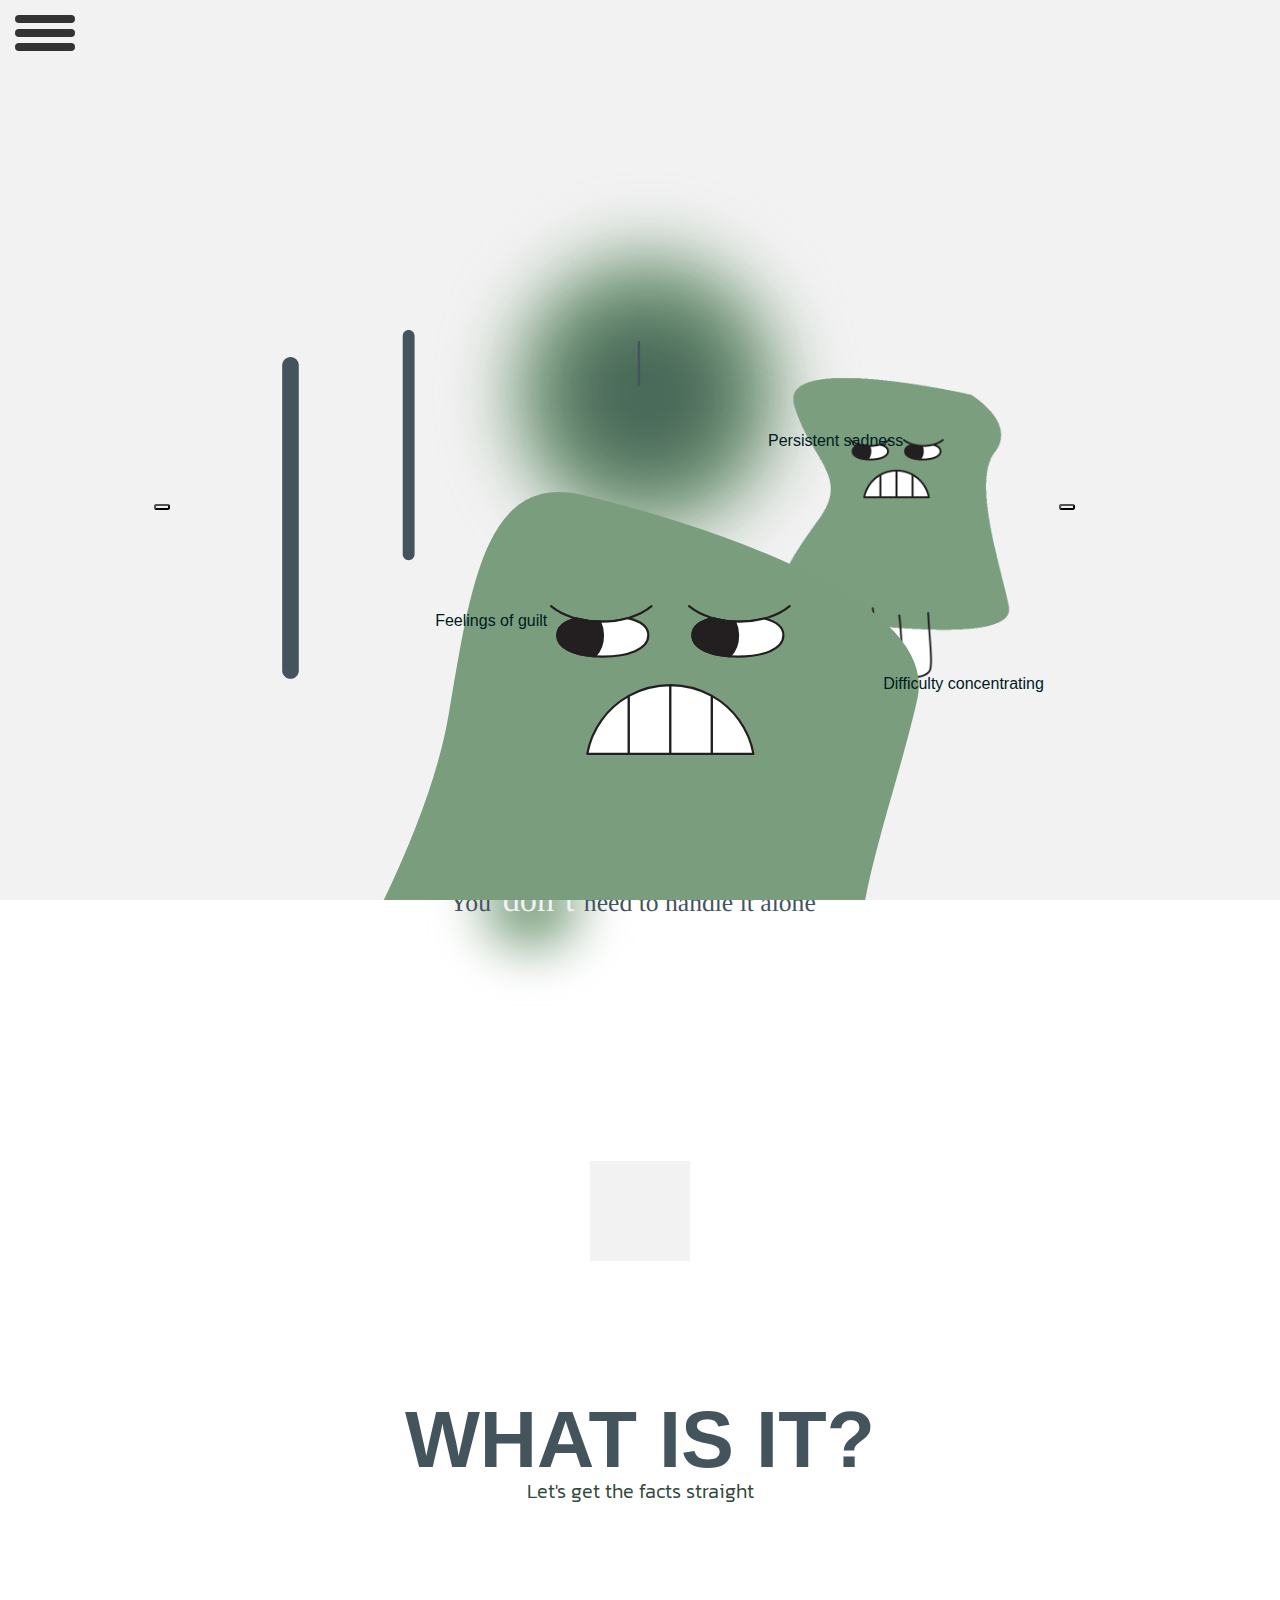
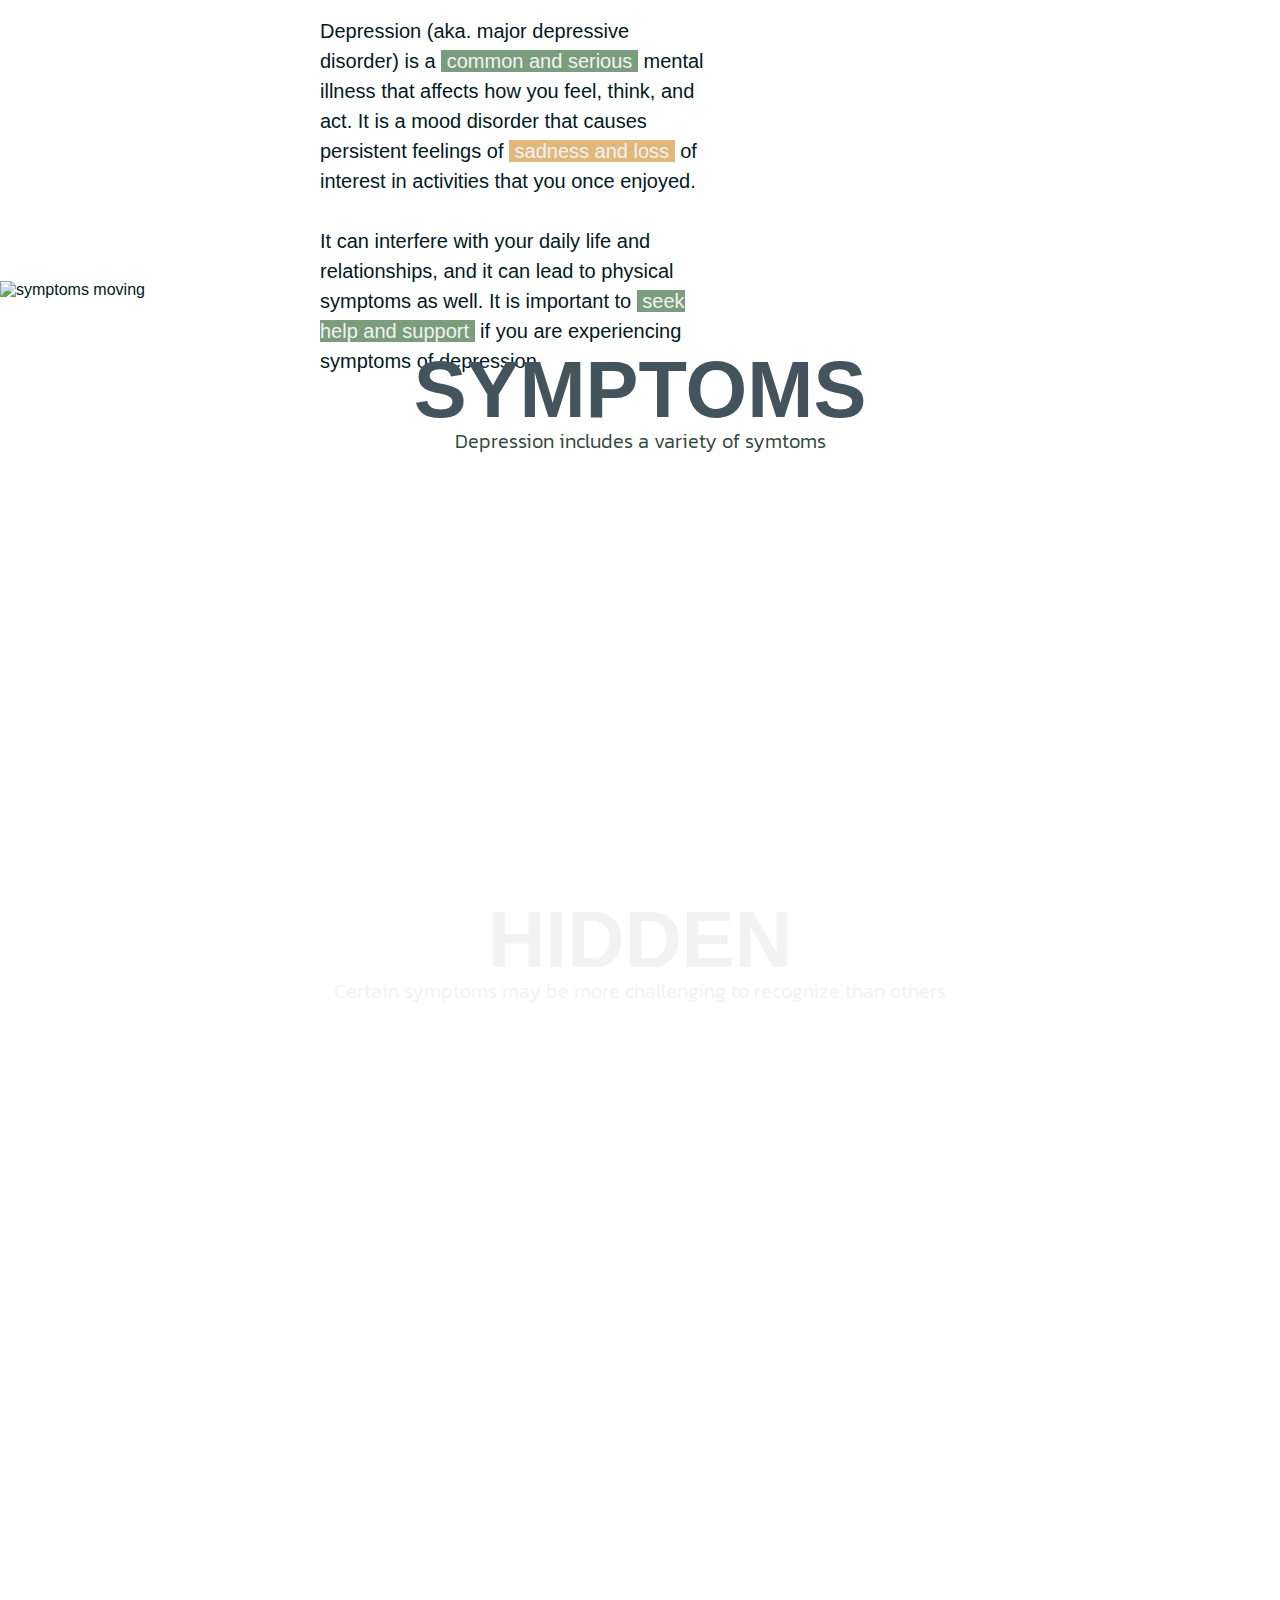
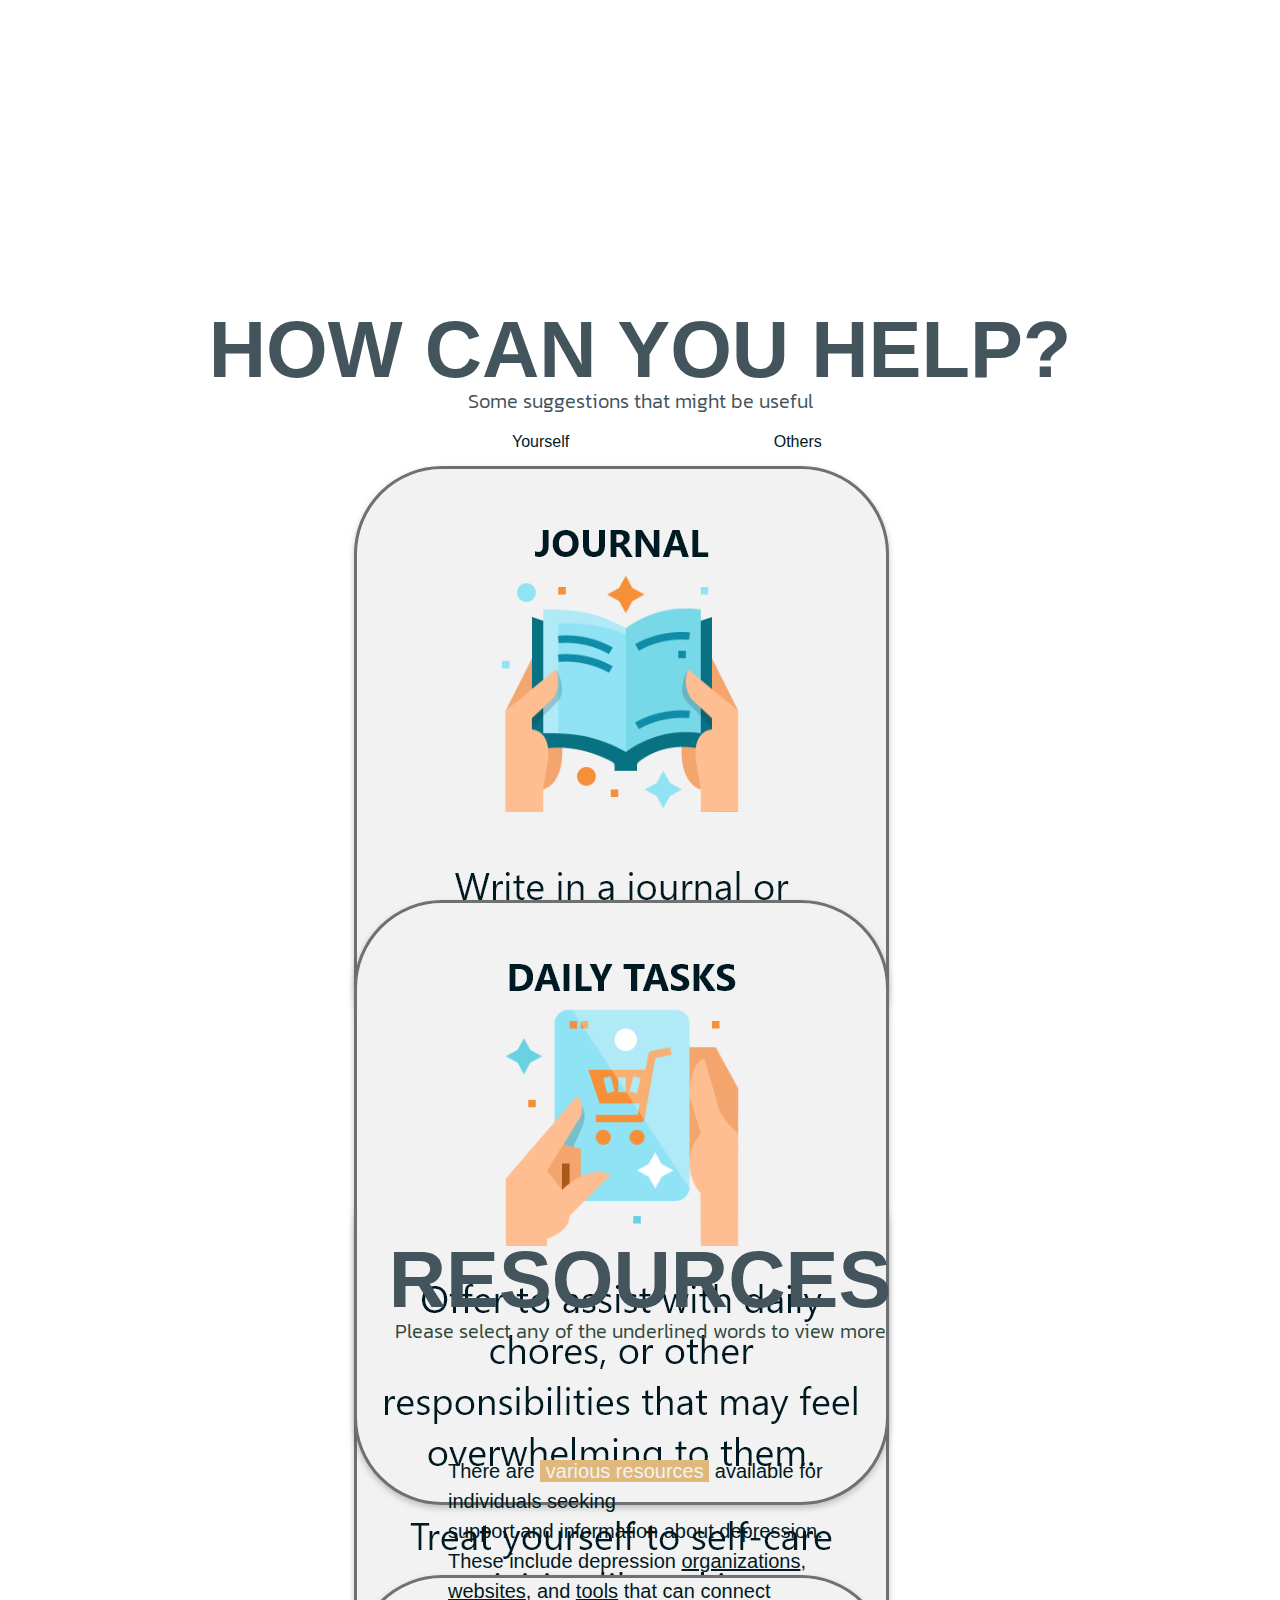
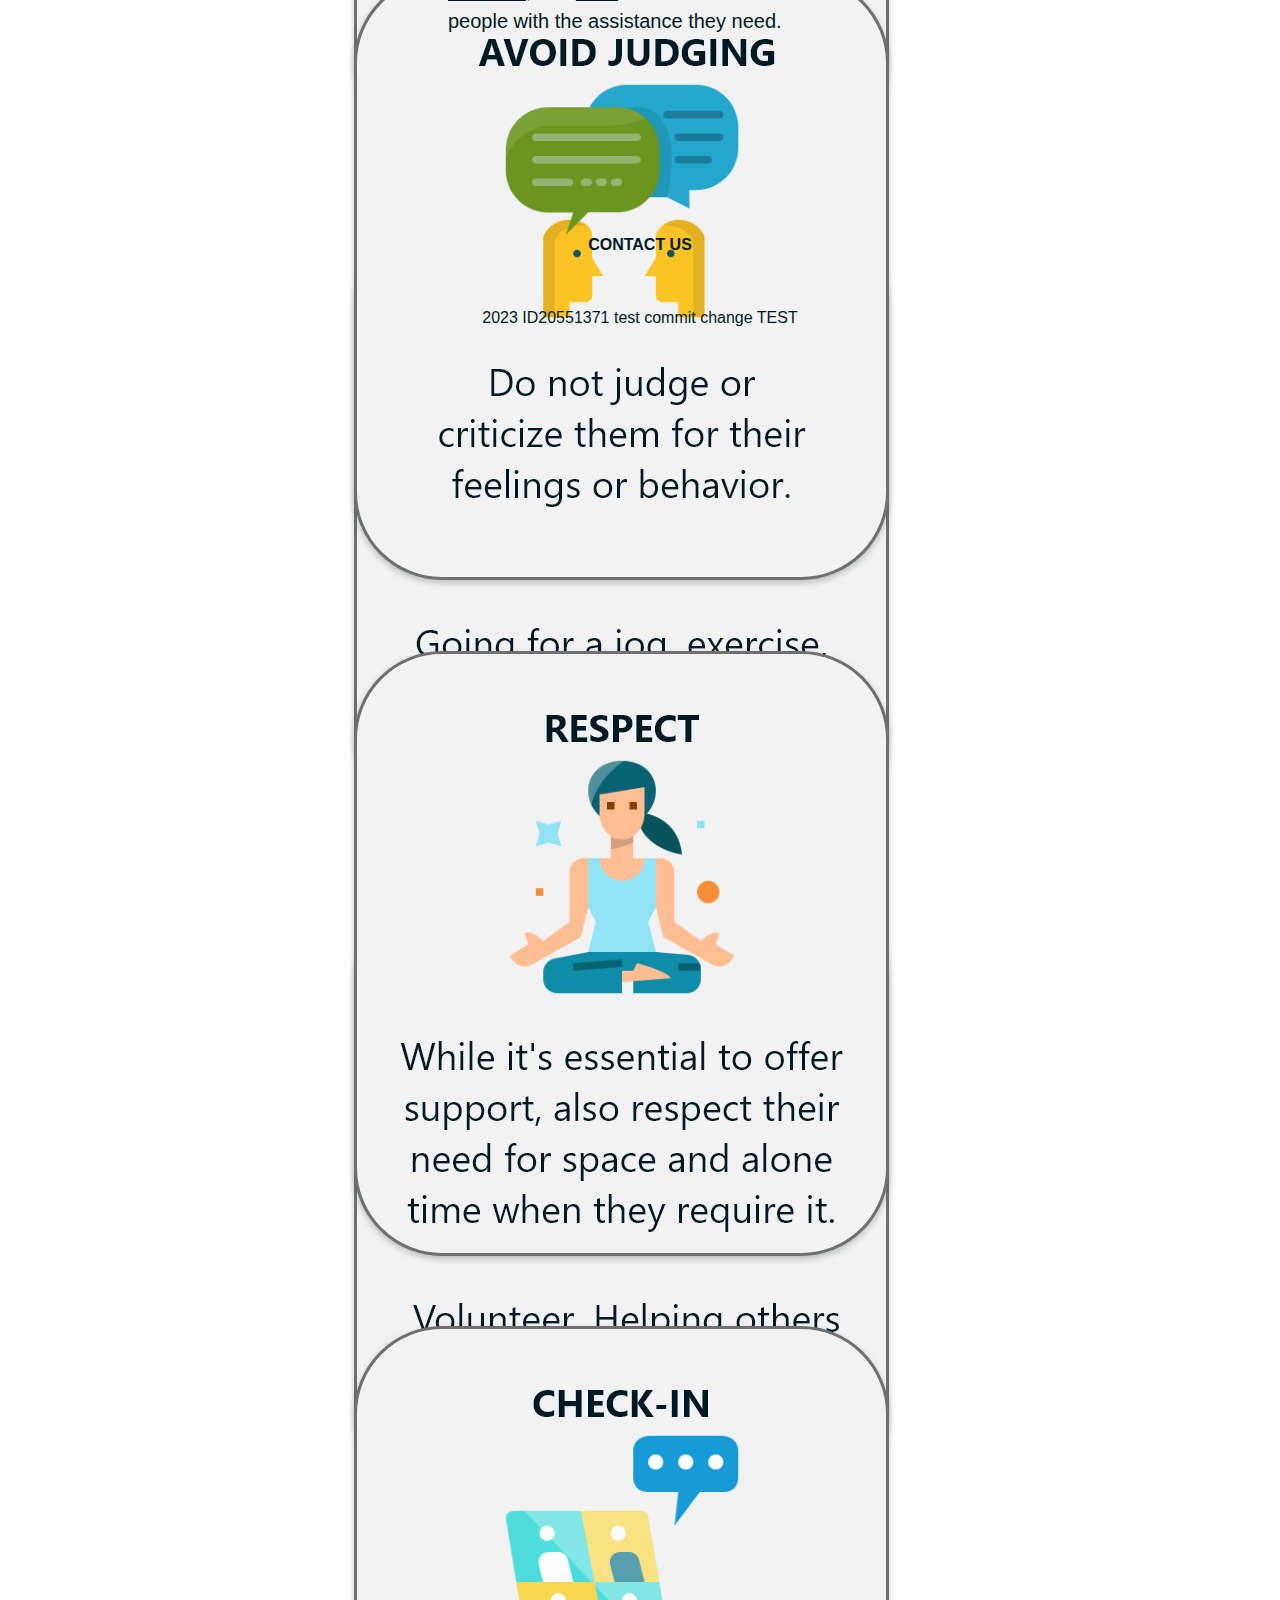
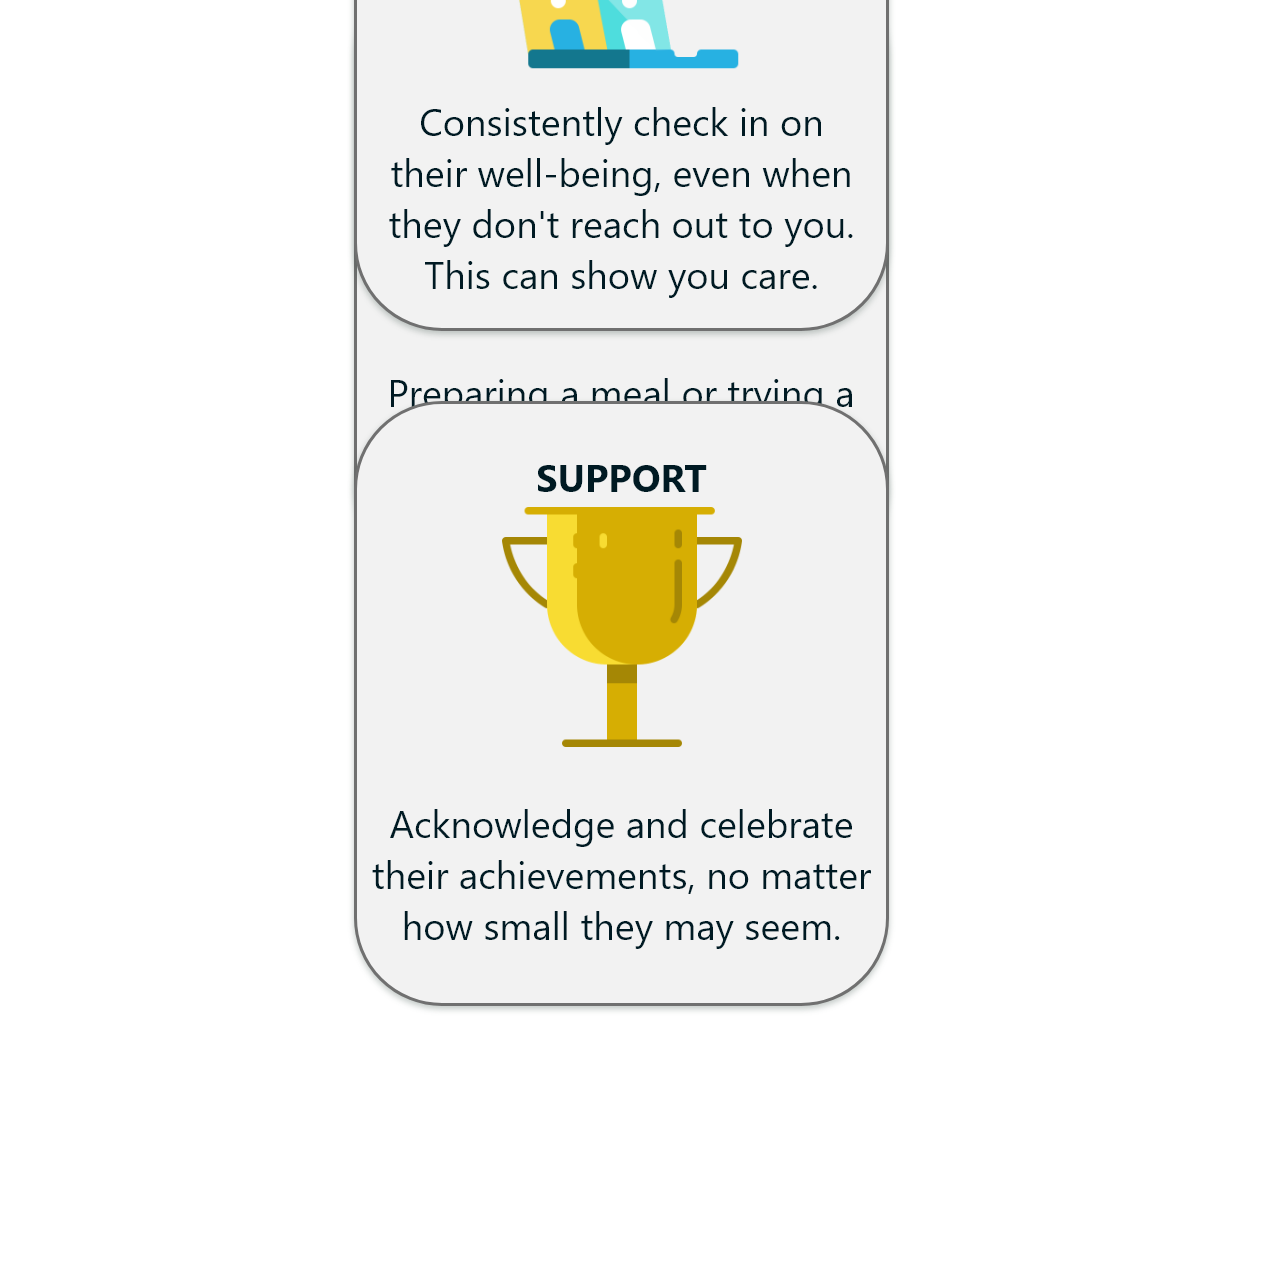
==== index.html @ 93682cca "Test commit" ====
<!DOCTYPE html>
<html lang="en">

<head>
  <meta charset="UTF-8">
  <meta http-equiv="X-UA-Compatible" content="IE=edge">
  <meta name="viewport" content="width=device-width, initial-scale=1.0">

  <!-- custom scripts / fonts ALWAYS first -->
  <link rel="stylesheet" href="https://use.typekit.net/xar0dim.css"> <!-- imported font: https://fonts.adobe.com/fonts/niveau-grotesk-->
  
  <link rel="preconnect" href="https://fonts.googleapis.com"> <!--imported font: https://fonts.google.com/specimen/Kanit?preview.text=move%20the%20%26%20arrow%20keys%20to%20move-->
  <link rel="preconnect" href="https://fonts.gstatic.com" crossorigin>
  <link href="https://fonts.googleapis.com/css2?family=Kanit:ital,wght@0,100;0,300;0,400;1,100;1,300;1,500&display=swap" rel="stylesheet">

  <link rel="stylesheet" href="https://use.typekit.net/xar0dim.css"> <!--imported font: https://fonts.adobe.com/fonts/mr-eaves-sans-->

  <!-- script ALWAYS at the end, BUT this script is an exception -->
  <script src="https://kit.fontawesome.com/3bbd0795ac.js" crossorigin="anonymous"></script>  <!-- code to import custom emojis font -->
  <link rel="stylesheet" href="https://cdnjs.cloudflare.com/ajax/libs/fullPage.js/4.0.20/fullpage.min.css" integrity="sha512-otONSJGv1l0LjJXcgyqi2MeKXtnthkiXAleeQjFJOKYcVD5u+mOuPb7xCnlsb74Ld+N0ONbP7KYRmW2/OWrvaA==" crossorigin="anonymous" referrerpolicy="no-referrer" /> <!-- code to import interactive scrolling plugin -->

  <link rel="stylesheet" href="glider.min.css" type="text/css"> <!-- code to import carousel plugin -->

  <!-- code to import BASE shoelace elements -->
  <link rel="stylesheet" href="https://cdn.jsdelivr.net/npm/@shoelace-style/shoelace@2.11.2/cdn/themes/light.css" />
  <script type="module" src="https://cdn.jsdelivr.net/npm/@shoelace-style/shoelace@2.11.2/cdn/shoelace-autoloader.js"></script>  

  <!-- own script ALWAYS last -->
  <link rel="stylesheet" href="styles.css">

  <title>Depression</title>
</head>

<body>
  <!-- Nav ; outside fullpage <div> so it doesn't get affected by scrolling -->
  <label class="hamburger">
    <input type="checkbox"> <!-- can be checked/unchecked to open/close -->
  </label>
  <aside class="sidebar"> <!-- '<aside>' element used to hold <a> links -->
    <div id="menu">
      <div>
        <a href="#">Home</a> <!-- <a> links to each section of the page -->
      </div>
      <div>
        <a href="#remember">Remember</a>
      </div>
      <div>
        <a href="#summary">Summary</a>
      </div>
      <div>
        <a href="#symptoms">Symptoms</a> 
      </div>
      <div>
        <a href="#hidden">Hidden</a> 
      </div>
      <div>
        <a href="#tips">Tips</a> 
      </div>
      <div>
        <a href="#resources">Resources</a> 
      </div>
    </div>
  </aside>

  <div id="fullpage">

    <!-- Home -->
    <div class="section section-home">
      <div class="bg"></div>
      <img src="images/blur-home.png" alt="Blur on the home section" id="blur-home-bg"> <!-- gets bigger from the middle, so need its own id -->

      <div class="content">
        <h1>DEPRESSION</h1>
        <p>move the <i class="fa-regular fa-square-caret-up" style="color: #31493c;"></i> & <i class="fa-regular fa-square-caret-down" style="color: #31493c;"></i> arrow keys to move</p> <!-- copy and paste desired custom emoji -->
      </div>
    </div>

    <!-- Remember -->
    <div class="section section-remember">
      <div class="bg"></div>
      <img src="images/rememberAni.svg" alt="Animated text" class="rememberAni"> <!-- svg animation -->

      <div class="content">
        <button class="jumpto-s3"><i class="fa-solid fa-chevron-down" style="color: #A4BBA5"></i></button>
      </div>
    </div>

    <!-- Summary -->
    <div class="section section-summary">
      <div class="bg"></div>
      
      <div class="title">
        <h1>WHAT IS IT?</h1>
        <h2>Let's get the facts straight</h2>
      </div>

      <div class="content">
        <p>Depression (aka. major depressive disorder) is a <span class="green">&nbsp;common and serious&nbsp;</span> mental illness that affects how you feel, think, and act. It is a mood disorder that causes persistent feelings of <span class="yellow">&nbsp;sadness and loss&nbsp;</span> of interest in activities that you once enjoyed. 
        <br><br> It can interfere with your daily life and relationships, and it can lead to physical symptoms as well. It is important to <span class="green">&nbsp;seek help and support&nbsp;</span> if you are experiencing symptoms of depression. </p>
        <!-- '&nbsp;' is an invisible character, used to add more space for 'highlighting' effect -->
        <img src="images/blur-summary.png" alt="Blur on the summary section" id="blur-summary-bg">
        <img src="images/chara-summary-section.png" alt="Summary character" id="chara-summary">
        <img src="images/line.svg" alt="Line" id="line1">
      </div>
    </div>

    <!-- Symptoms -->
    <div class="section section-symptoms">
      <div class="bg"></div>

      <div class="title">
        <h1>SYMPTOMS</h1>
        <h2>Depression includes a variety of symtoms</h2>
      </div>

      <div class="content">
        <img src="images/symptomsAni.svg" alt="symptoms moving" id="symptomsAni">
        <img src="images/flowers.png" alt="flowers" id="flowers-symptoms">
      </div>
    </div>

    <!-- Hidden -->
    <div class="section section-symptoms2">
      <div class="bg"></div>
      
      <div class="title">
        <h1>HIDDEN</h1>
        <h2>Certain symptoms may be more challenging to recognize than others</h2>
      </div>

      <div class="content">
        <img src="images/chara-symptoms2-section.svg" alt="Symptoms 2 character" id="chara-symptoms2">

        <div class="btns">
          <div class="btn1">
            <sl-tooltip trigger="hover" class="btn-info" placement="right"> <!-- TOOLTIP shoelace component -->
              <div slot="content">Persistent sadness</div>
              <sl-button circle class="btn-icon"><i class="fa-solid fa-circle" style="color: #f5f5f5;"></i></sl-button> <!-- BUTTON shoelace component -->
            </sl-tooltip>  
          </div>

          <div class="btn2">
            <sl-tooltip trigger="hover" class="btn-info" placement="left"> 
              <div slot="content">Feelings of guilt</div>
              <sl-button circle class="btn-icon"><i class="fa-solid fa-circle" style="color: #f5f5f5;"></i></sl-button>
            </sl-tooltip>  
          </div>

          <div class="btn3">
            <sl-tooltip trigger="hover" class="btn-info" placement="right">
              <div slot="content">Difficulty concentrating</div>
              <sl-button circle class="btn-icon"><i class="fa-solid fa-circle" style="color: #f5f5f5;"></i></sl-button>
            </sl-tooltip>  
          </div>
        </div>

      </div>
    </div>
  
    <!-- Tips -->
    <div class="section section-tips">
      <div class="bg"></div>
      <img class="fadeInBlur" src="images/bg-fadeIn.png" alt="Fade-in Blur">

      <div class="title">
        <h1>HOW CAN YOU HELP?</h1>
        <h2>Some suggestions that might be useful</h2>
        <img src="images/line.svg" alt="Line" id="line2"> <!-- svg format just to make it higher quality -->
      </div>

      <sl-tab-group style="--indicator-color: var(--indicator-color);" class="content-tips"> <!-- TAB GROUP shoelace component -->
        <sl-tab class="tab2" slot="nav" panel="yourself">Yourself</sl-tab> <!-- TAB shoelace component -->
        <sl-tab class="tab1" slot="nav" panel="others">Others</sl-tab> <!-- TWO (2) tabs interactive -->
      
        <!-- in TAB 1 -->
        <sl-tab-panel name="yourself">
          <div class="glider1-contain multiple">
    
            <button class="glider1-prev"> <!-- button to go the PREVIOUS item -->
              <i class="fa-solid fa-caret-left"></i>
            </button>
    
            <div class="glider1"> <!-- CAROUSEL glider js component -->
              <figure>
                <img src="images/tip1.png" alt="Tip 1">
              </figure>
              <figure>
                <img src="images/tip2.png" alt="Tip 2">
              </figure>
              <figure>
                <img src="images/tip3.png" alt="Tip 3">
              </figure>
              <figure>
                <img src="images/tip4.png" alt="Tip 4">
              </figure>
              <figure>
                <img src="images/tip5.png" alt="Tip 5">
              </figure>
            </div>
    
            <button class="glider1-next">
              <i class="fa-solid fa-caret-right"></i> <!-- button to go the NEXT item -->
            </button>
    
            <div id="dots1" class="glider1-dots"></div>
    
          </div>
        </sl-tab-panel>

        <!-- in TAB 2 -->
        <sl-tab-panel name="others">
          <div class="glider2-contain multiple">
    
            <button class="glider2-prev"> <!-- button to go the PREVIOUS item -->
              <i class="fa-solid fa-caret-left"></i>
            </button>
    
            <div class="glider2">
              <figure>
                <img src="images/tip6.png" alt="Tip 6">
              </figure>
              <figure>
                <img src="images/tip7.png" alt="Tip 7">
              </figure>
              <figure>
                <img src="images/tip8.png" alt="Tip 8">
              </figure>
              <figure>
                <img src="images/tip9.png" alt="Tip 9">
              </figure>
              <figure>
                <img src="images/tip10.png" alt="Tip 10">
              </figure>
            </div>
    
            <button class="glider2-next"> <!-- button to go the NEXT item -->
              <i class="fa-solid fa-caret-right"></i>
            </button>
    
            <div id="dots2" class="glider2-dots"></div>
    
          </div>
        </sl-tab-panel>

      </sl-tab-group>

    </div>

    <!-- Resources -->
    <div class="section section-resources">
      <div class="bg"></div>
      
      <div class="title">
        <h1>RESOURCES</h1>
        <h2><i class="fa-solid fa-circle-exclamation"></i> Please select any of the underlined words to view more</h2>  <!-- '(!)' emoji to alert/inform users -->
      </div>

      <div class="content">
        <img src="images/flresources.svg" alt="flowers" id="flowers-resources">
        <p class="resources-info">There are <span class="yellow">&nbsp;various resources&nbsp;</span> available for individuals seeking<br> support 
          and information about depression.<br> These include depression <span class='links'>organizations</span>, 
          <span class='links'> websites</span>, and <span class='links'>tools</span> that can connect people with the assistance they need. <!-- 'links' <span> customised to look like interactive links, didn't actually build in - (would take users to third-party website) -->
        </p>
        <img src="images/line.svg" alt="Line" id="line3">
      </div>

      <footer> <!-- footer section (for additional info) -->
        <p><b>CONTACT US</b></p>
        <div class="socials">
          <i class="fa-brands fa-instagram"></i>
          <i class="fa-brands fa-square-facebook"></i>
          <i class="fa-brands fa-x-twitter"></i>
          
        </div>
        <p class="creds"><i class="fa-regular fa-copyright"></i> 2023 ID20551371 test commit change TEST</p> <!-- credits -->
      </footer>
    </div>

  </div><!-- end of fullpage -->

  <!-- imported js ALWAYS first -->
  <script type="module" src="https://cdn.jsdelivr.net/npm/@shoelace-style/shoelace@2.11.2/cdn/shoelace.js"></script> <!-- code to import SHOELACE COMPONENTS -->
  <script type="module" src="https://cdn.jsdelivr.net/npm/@shoelace-style/shoelace@2.11.2/cdn/components/tooltip/tooltip.js"></script> <!-- code to TOOLTIP shoelace -->
  <script type="module" src="https://cdn.jsdelivr.net/npm/@shoelace-style/shoelace@2.11.2/cdn/components/tab-panel/tab-panel.js"></script> <!-- code to import TAB PANELS shoelace -->
  <script type="module" src="https://cdn.jsdelivr.net/npm/@shoelace-style/shoelace@2.11.2/cdn/components/icon/icon.js"></script> <!-- code to import ICONS shoelace -->
  <script type="module" src="https://cdn.jsdelivr.net/npm/@shoelace-style/shoelace@2.11.2/cdn/components/button/button.js"></script> <!-- code to import BUTTONS shoelace -->

  <script src="https://cdnjs.cloudflare.com/ajax/libs/fullPage.js/4.0.20/fullpage.min.js" integrity="sha512-LGiXf+jHGTHcIybSsOWO3I/in+OObCkcEsWIZ7IyhzfD6RzD5qDUw2CK+JveuI7zTSEcDG//bIOvOpAJW2BWsg==" crossorigin="anonymous" referrerpolicy="no-referrer"></script> <!-- code to import FULLPAGE COMPONENT (interactive scrolling) -->
  <script src="https://cdnjs.cloudflare.com/ajax/libs/gsap/3.12.2/gsap.min.js"></script> <!-- code to import GSAP COMPONENTS -->
  <script src="glider.min.js"></script> <!-- code to import GLIDER COMPONENT -->
  

  <!-- own js ALWAYS last -->
  <script src="main.js"></script>
</body>

</html>
---- glider.min.css ----
.glider,.glider-contain{margin:0 auto;position:relative}.glider,.glider-track{transform:translateZ(0)}.glider-dot,.glider-next,.glider-prev{border:0;padding:0;user-select:none;outline:0}.glider-contain{width:100%}.glider{overflow-y:hidden;-webkit-overflow-scrolling:touch;-ms-overflow-style:none}.glider-track{width:100%;margin:0;padding:0;display:flex;z-index:1}.glider.draggable{user-select:none;cursor:-webkit-grab;cursor:grab}.glider.draggable .glider-slide img{user-select:none;pointer-events:none}.glider.drag{cursor:-webkit-grabbing;cursor:grabbing}.glider-slide{user-select:none;justify-content:center;align-content:center;width:100%;min-width:150px}.glider-slide img{max-width:100%}.glider::-webkit-scrollbar{opacity:0;height:0}.glider-next,.glider-prev{position:absolute;background:0 0;z-index:2;font-size:40px;text-decoration:none;left:-23px;top:30%;cursor:pointer;color:#666;opacity:1;line-height:1;transition:opacity .5s cubic-bezier(.17,.67,.83,.67),color .5s cubic-bezier(.17,.67,.83,.67)}.glider-next:focus,.glider-next:hover,.glider-prev:focus,.glider-prev:hover{color:#ccc}.glider-next{right:-23px;left:auto}.glider-next.disabled,.glider-prev.disabled{opacity:.25;color:#666;cursor:default}.glider-hide{opacity:0}.glider-dots{user-select:none;display:flex;flex-wrap:wrap;justify-content:center;margin:0 auto;padding:0}.glider-dot{display:block;cursor:pointer;color:#ccc;border-radius:999px;background:#ccc;width:12px;height:12px;margin:7px}.glider-dot:focus,.glider-dot:hover{background:#ddd}.glider-dot.active{background:#a89cc8}@media(max-width:36em){.glider::-webkit-scrollbar{opacity:1;-webkit-appearance:none;width:7px;height:3px}.glider::-webkit-scrollbar-thumb{opacity:1;border-radius:99px;background-color:rgba(156,156,156,.25);-webkit-box-shadow:0 0 1px rgba(255,255,255,.25);box-shadow:0 0 1px rgba(255,255,255,.25)}}
---- styles.css ----
/*** {
  box-sizing: border-box;
  border: 2px solid black;
  outline-style: solid;
  outline-color: red;
}**/

body {
  font-family: Arial, sans-serif;
  color: #001A23;
  margin: 0; /* prevents MARGINS from default page */
  padding: 0; /* prevents PADDINGS from default page */
}

h1, h2 {
  margin-top: 0; /* prevents MARGINS from default properties */
}

h1 {
  font-size: 6.2vw;
}

/* ---------------------------------------------------------------------------------------------------------- fullpage hacks ----------- */
/* nav */
#fp-nav ul li .fp-tooltip { /* properties for LEFT-SIDE PROGRESS BAR */
  color: #333;
  font-family: 'Montserrat', sans-serif;
}

/* other hacks */

/* fullpage SECTION DIMENSION PROPERTIES*/
.section {
  height: 100vh;
}
.section .fp-tableCell {
  padding: 2em;
}

/* ---------------------------------------------------------------------------------------------------------- home section ----------------- */

.section-home .bg {
  width: 100%;
  position: absolute; /* sets BG COLOUR to be fixed AND positioned top */
  top: 0;
  left: 0;
  bottom: 0;
  background: #F2F2F2;
}

#blur-home-bg {
  position: absolute;
  right: 20%;
  width: 60%;
  top: -10px;
  animation: bounce 5s ease-in-out infinite; /* animation named 'bounce' + duration of 5s + ease-in-out GRAPH + loops -> creates gentle calming movement */
}

.section-home .content { /* CONTENT PROPERTIES to make centered */
  text-align: center;
  width: 38%;
  margin-top: -20%;
  margin-left: 28%;
}

.section-home h1 {
  font-size: 6.3vw;
  color: #44555D;
}

.section-home p {
  color: #31493C;
  font-size: 1.6vw;
  margin-top: -10%;
  margin-left: 18%;
  width: 80%;
}

.section-home .fp-overflow { /* tp make PAGE ELEMENTS not cut-off */
  overflow: visible;
}

/* ---------------------------------------------------------------------------------------------------------- remember section ----------------- */

.section-remember .bg {
  z-index: -1;
  width: 100%;
  position: absolute;
  top: 0;
  left: 0;
  bottom: 0;
  background: #F2F2F2;
}

.section-remember {
  text-align: center;
}

.rememberAni { /* PROPERTIES to position svg animation (in REMEMBER section) */
  height: 500px;
  left: 27%;
  top: 20%;
}

.section-remember button { /* PROPERTIES for button, indicating users to scroll further */
  border: none;
  height: 100px;
  width: 100px;
  margin-bottom: 30px;
  font-weight: 600;
  font-size: 5em;
  margin-top: 1%;
  background: #F2F2F2;
}

/* ---------------------------------------------------------------------------------------------------------- summary section --------------- */

.section-summary .bg {
  z-index: -1;
  width: 100%;
  position: absolute;
  top: 0;
  left: 0;
  bottom: 0;
  background: #F2F2F2;
}

.section-summary .title {
  text-align: center;
  width: 60%;
  margin: auto;
  margin-top: -150px;
}

.section-summary h1 { /* 'WHAT IS IT?' PROPERTIES */
  font-family: "niveau-grotesk", sans-serif;
  font-weight: 700;
  font-style: normal;
  color: #44545D;
  margin-bottom: -10px;
}

.section-summary h2 { /* 'Let's get the facts straight' PROPERTIES */
  font-family: 'Kanit', sans-serif;
  font-weight: 300;
  font-style: normal;
  left: 45%;
  top: 33%;
  font-size: 20px;
  color: #31493C;
}

.section-summary p {
  width: 30.3vw;
  font-size: 20px;
  margin-left: 25%;
  margin-top: 110px;
  text-align: left;
  line-height: 30px;
}

#chara-summary { /* SUMMARY blob character PROPERTIES */
  position: absolute; /* sets position as FIXED */
  top: 40%;
  margin-left: 60%;
  width: 20vw;
}

#blur-summary-bg {
  z-index: -1;
  position: absolute;
  left: 22%;
  width: 90%;
  top: -35%;
  animation: bounce 2.5s ease-in-out infinite; 
}

#line1 { /* PROPERTIES of illustrative line. visual appeal */
  position: absolute;
  width: 70px;
  height: auto;
  z-index: 999;
  left: 20%;
  top: 37.3%;
}

.green { /* green highlighting PROPERTIES */
  background-color: #7A9E7D;
  color: #F2F2F2;
}

.yellow { /* yellow highlighting PROPERTIES */
  background-color: #E0B87B;
  color: #F2F2F2;
}

.section-summary .fp-overflow {
  overflow: visible;
}

/* ---------------------------------------------------------------------------------------------------------- symptoms section --------------- */

.section-symptoms .bg {
  z-index: -1;
  width: 100%;
  position: absolute;
  top: 0;
  left: 0;
  bottom: 0;
  background: #F2F2F2;
}

.section-symptoms .title {
  text-align: center;
  width: 800px;
  margin: auto;
  margin-top: -350px;
}

.section-symptoms h1 {
  font-family: "niveau-grotesk", sans-serif;
  font-weight: 700;
  font-style: normal;
  color: #44545D;
  margin-bottom: -10px;
}

.section-symptoms h2 {
  font-family: 'Kanit', sans-serif;
  font-weight: 300;
  font-style: normal;
  left: 45%;
  top: -10%;
  font-size: 20px;
  color: #31493C;
}

#symptomsAni { /* PROPERTIES to position svg animation (in symptoms section) */
  position: absolute;
  margin-top: -15%;
}

#flowers-symptoms {
  z-index: -1; /* positioned BEHIND svg animation, so to NOT COVER */
  position: absolute;
  left: 0;
  width: 100%;
  bottom: 0.05%;
}

.section-symptoms .fp-overflow {
  overflow: visible;
}

/* ---------------------------------------------------------------------------------------------------------- symptoms 2 (HIDDEN) section --------------- */

.section-symptoms2 .bg {
  z-index: -1;
  width: 100%;
  position: absolute;
  top: 0;
  left: 0;
  bottom: 0;
  background: #4F705D;
}

.section-symptoms2 .title {
  text-align: center;
  width: 800px;
  margin: auto;
  margin-top: -350px;
}

.section-symptoms2 h1 {
  font-family: "niveau-grotesk", sans-serif;
  font-weight: 700;
  font-style: normal;
  color: #F2F2F2;
  margin-bottom: -10px;
}

.section-symptoms2 h2 {
  font-family: 'Kanit', sans-serif;
  font-weight: 300;
  font-style: normal;
  left: 45%;
  top: -10%;
  font-size: 20px;
  color: #F2F2F2;
}

#chara-symptoms2 { /* SYMPTOMS2 blob character PROPERTIES */
  position: absolute;
  bottom: 0;
  margin-left: 10%;
  width: 80vw;
}

.btn1 { /* btn1 PROPERTIES (position + animation) */
  position: absolute;
  margin: auto;
  left: 60%;
  bottom: 50%;
  animation: bounce 2.5s ease-in-out infinite;
}

.btn2 { /* btn2 PROPERTIES (position + animation) */
  position: absolute;
  margin: auto;
  left: 34%;
  bottom: 30%;
  animation: bounce 2.5s ease-in-out infinite;
}

.btn3 { /* btn3 PROPERTIES (position + animation) */
  position: absolute;
  margin: auto;
  left: 69%;
  bottom: 23%;
  animation: bounce 2.5s ease-in-out infinite;
}

@keyframes bounce { /* PROPERTIES of animation 'bounce' */
  0%, 100% {
      transform: scale(1); /* original scale */
  }
  50% {
      transform: scale(1.3); /* scaled UP */
  }
}


.btn1:hover, .btn2:hover, .btn3:hover { /* WHEN any of the buttons are hovered by the cursor, its animation is PAUSED */
  animation-play-state: paused;
}

/* CSS parts > selector of whatever it's called, then two columns (::), then write PART, then in brackets (the name of the part) */
.btn-info::part(body) { /* PROPERTIES of SL tooltip lable */
  color:#fff;
  padding: 10px;
  border-radius: 20px;
  background-color: #111;
  font-size: 20px;
}

.btn-icon::part(base) { /* PROPERTIES of SL button */
  border: 2px solid #4F705D;
  outline-style: solid;
  outline-color: white;
  font-size: 51px;
  width: 60px;
  height: 60px;
}

.section-symptoms2 .fp-overflow {
  overflow: visible;
}

/* ---------------------------------------------------------------------------------------------------------- tips section --------------- */

.section-tips .bg, .fadeInBlur {
  z-index: -1;
  width: 100%;
  position: absolute;
  top: 0;
  left: 0;
  bottom: 0;
  background: #F2F2F2;
}

.fadeInBlur {
  animation: moveUpDown 2s ease-in-out infinite; /* animation named 'moveUpDown' + duration of 2s + ease-in-out GRAPH + loops -> creates gentle calming movement */
}

@keyframes moveUpDown {
  0% {
    transform: translateY(0); /* BEGINS @ original position */
  }
  50% {
    transform: translateY(-20px); /* goes on the negative y-axis DURING 50% of the full movement */
  }
  100% {
    transform: translateY(0); /* ENDS @ original position */
  }
}

.section-tips .title {
  text-align: center;
  margin: auto;
  margin-top: 110px;
}

.section-tips h1 {
  font-family: "niveau-grotesk", sans-serif;
  font-weight: 700;
  font-style: normal;
  color: #44545D;
  text-transform: uppercase;
  margin-bottom: -10px;
}

.section-tips h2 {
  font-family: 'Kanit', sans-serif;
  font-weight: 300;
  font-style: normal;
  left: 45%;
  top: -10%;
  font-size: 20px;
  color: #44545D;
}

.section-tips .fp-overflow {
  overflow: visible;
}

/* ----------------- carousel section (in TIPS) ----------------- */


.glider1 figure, .glider2 figure { /* PROPERTIES of carousel items */
  display: block; /* positions the ITEMS next to each other */
  margin: 1.5em;
  padding: .7em;
}

.tab1 { /* PROPERTIES of 'others' tab //called 'tab1' even thought it's second in the order... */
  margin-left: 200px;
  height: 10px;
}

.tab2 { /* PROPERTIES of 'yourself' tab */
  margin-left: 40%;
  height: 10px;
}

.tab1, .tab2 { /* PROPERTIES of both tabs */
  text-align: center;
  padding-bottom: 4%;
  margin-top: 3%;
}

.glider1-contain, .glider2-contain { /* OVERALL carousel dimensions */
  text-align: center;
  width: 57%;
  height: 400px;
  margin-top: -30px;
  margin-bottom: 5%;
  margin-left: 20%;
}

.glider1-next, .glider2-next { /* PROPERTIES of NEXT buttons. set as fixed for easier positioning */
  position: absolute;
  right: 16%;
  top: 56%;
  background-color: #F2F2F2;
  border-radius: 200px;
  font-size: 20px;
}

.glider1-next:hover, .glider2-next:hover { /* WHEN cursor hovers NEXT buttons, turns into pointer */
  cursor: pointer;
  background-color: #D4D4D4;
  transform: scale(1.3); /* also gets bigger to attract user focus */
}

.glider1-prev, .glider2-prev { /* PROPERTIES of PREV buttons. set as fixed for easier positioning */
  position: absolute;
  left: 12%;
  top: 56%;
  background-color: #F2F2F2;
  border-radius: 200px;
  font-size: 20px;
}

.glider1-prev:hover, .glider2-prev:hover { /* WHEN cursor hovers PREV buttons, turns into pointer */
  cursor: pointer;
  background-color: #D4D4D4;
  transform: scale(1.3);
}

#line2 { /* PROPERTIES of illustrative line, displaying CLOSURE principles by seperating the two (2) tabs */
  position: absolute;
  width: 10px;
  height: auto;
  z-index: 999;
  left: 49.5%;
  top: 37.5%;
}

/* ---------------------------------------------------------------------------------------------------------- resources section --------------- */

.section-resources .bg {
  z-index: -1;
  width: 100%;
  position: absolute;
  top: 0;
  left: 0;
  bottom: 0;
  background: #F2F2F2;
}

.section-resources .title {
  text-align: center;
  width: 800px;
  margin: auto;
  margin-top: 30px;
}

.section-resources h1 {
  font-family: "niveau-grotesk", sans-serif;
  font-weight: 700;
  font-style: normal;
  color: #44545D;
  text-transform: uppercase;
  margin-bottom: -10px;
}

.section-resources h2 {
  font-family: 'Kanit', sans-serif;
  font-weight: 300;
  font-style: normal;
  left: 45%;
  top: 33%;
  font-size: 20px;
  color: #31493C;
}

.resources-info { /* NAME of text paragraph */
  width: 30.3vw;
  font-size: 20px;
  margin-left: 35%;
  margin-top: 110px;
  text-align: left;
  line-height: 30px;
}

#line3 { /* PROPERTIES of illustrative line. visual appeal */
  position: absolute;
  width: 50px;
  height: auto;
  z-index: 999;
  left: 30%;
  top: 35%;
}

#flowers-resources {
  z-index: -1;
  position: absolute;
  object-fit: contain; /* ENSURES that svg animation file resized to fit its container DIMENSIONS */
  left: 0;
  width: 100%;
  bottom: 0.05%;
}

footer { /* PROPERTIES of footer */
  height: 100px;
  text-align: center;
  margin-top: 200px;
}

.socials {
  display: inline-block; /* positions SOCIALS ICONS next to each other */
  width: 100%;
  text-align: center;
  font-size: 20px;
}

.links { /* PROPERTY of <span> named 'links'. gives the illusions of interactive elements */
  text-decoration: underline;
}

.links:hover { /* WHEN cursor hovers over <span>, gives the illusion that element is interactive */
  cursor: pointer; 
  background-color: #D4D4D4;
}

.fa-brands {
  text-align: center; /* SET brands in center of screen */
  margin: 5px;
}

.fa-brands:hover { /* WHEN cursor hovers over SOCIALS ICONS, gives the illusions of interactive elements */
  cursor: pointer;
}

.section-resources .fp-overflow {
  overflow: visible;
}

/* ---------------------------------------------------------------------------- fixed nav section -------------------------- */
#menu {
  position: absolute;
  display: flex; /* ALLOWS flex-direction PROPERTIES */
  flex-direction: row; /* SETS <a> links to be positioned next to each other, INSTEAD OF on top of each other (column) */
  height: auto;
  left: 28%; /* POSITIONS where lables are in the x-axis */
  top: 35%;
  z-index: 1000; /* ENSURES lables are in the FOREGROUND */
}

#menu a { /* PROPERTIES of <a> links */
  padding: 5px 20px;
  width: 4px;
  height:30px; 
  text-align: center;
  color: #f3f3f3;
  text-decoration: none; /* ENSURES <a> links DON'T have the underline like usual links */
  font-size: 20px;
}

#menu a:hover { /* leverages VISIBILITY, users know which <a> link they are hovering over/interacting with */
  color: #000;
}

/* USED TUTORIAL FOR ANIMATING MENU ICON:
Web Dev Simplified 2023. https://www.youtube.com/watch?v=dAIVbLrAb_U */

:root { /* elements with set variables. variables can be CALLED by writing 'var(--[insert variable])'. can change digits of '--'and ALL PROPERTIES possessing variable will adjust */
  --bar-width: 60px;
  --bar-height: 8px;
  --hamburger-gap: 6px;
  --foreground: #4F705D;
  --background: white;
  --hamburger-margin: 15px;
  --animation-timing: 200ms ease-in-out; /* PROPERTY OF animation timing, 200ms duration + ease-in-out GRAPH */
  --hamburger-height: calc(var(--bar-height) *3 + var(--hamburger-gap) * 2); /* USING trigonometry. */
}

.hamburger {
  --x-width: calc(var(--hamburger-height) * 1.41421356237); /* width of our BARS when we're in the X ICON. multiply BY squarerootof2 due to using RIGHT ANGLE */

  display: flex;
  flex-direction: column; /* SETS bars on top of each other, appearing like a MENU ICON */
  gap: var(--hamburger-gap);
  width: max-content; /* ENSURES width fills up full space i have inside of it */
  position: absolute;
  top: var(--hamburger-margin); /* PUSHES menu contents along with margin */
  left: var(--hamburger-margin);
  z-index: 2; /* ENSURES menu appears above the THREE (3) LINE MENU ICON */
  cursor: pointer;
}

.hamburger::before, .hamburger::after, .hamburger input { /* '.hamburger input' is the CHECKBOX STATE */
  content: ""; /* empty string GIVES 'before'/'after' elements content, making them show up on screen */
  width: var(--bar-width);
  height: var(--bar-height);
  background-color: #333;
  border-radius: 999999px; /* ENSURES edge is rounded */
  transform-origin: left center; /* SETS origin to custom (ROTATE SHAPE from a different origin) */
  transition: opacity var(--animation-timing), width var(--animation-timing), rotate var(--animation-timing), translate var(--animation-timing), background-color var(--animation-timing); /* EACH PROPERTY have the same exact timing function */
}

.hamburger input {
  appearance: none; /* REMOVES default appearance, AND replaced with whatever is hard-coded */
  padding: 0; /* ENSURES line is in position with other */
  margin: 0;
  outline: none; /* ENSURES to get rid of any outline effect */
  pointer-events: none; /* ENSURES checkbox cannot be interacted with > interactions ONLY through lable element */
}

.hamburger:has(input:checked)::before { /* 'does the hamburger menu have an input that's CHECKED inside of it, IF SO then select the BEFORE element of hamburger menu' */
  rotate: 45deg;
  width: var(--x-width);
  translate: 0 calc(var(--bar-height) / -2); /* calculations > 15:55 timestamp */
}

.hamburger:has(input:checked)::after {
  rotate: -45deg;
  width: var(--x-width);
  translate: 0 calc(var(--bar-height) / 2); /* forgot to add this that's why it looked weird */
}

.hamburger input:checked {
  opacity: 0;
  width: 0;
  /*background: red;*/
}

.sidebar { /*PROPERTIES of sidebar */
  display: flex;
  flex-direction: row;
  z-index: 1;
  position: absolute;
  transition: translate var(--animation-timing); /* transition is ON the 'translate' property */
  translate: -100%; /* HIDES sidebar OFF THE EDGE OF OUR SCREEN */
  padding: 0.5rem 1rem;
  padding-top: calc(var(--hamburger-height) + var(--hamburger-margin) + 1rem); /* PADDING removes overlap of MENU ICON. '1rem' gives a little bit of space */
  background-color: var(--foreground);
  color: var(--background);
  max-height: 10rem; /* no matter what size our screen is, it's ONLY taking up a certain amount of space */
  min-width: 100%; /* TAKE UP entire width of screen */
}

.hamburger:has(input:checked) + .sidebar { /* 'if we have a hamburger menu that has an input that is checked, THEN i want to select the sidebar directly after' */
  translate: 0; /* resets to OUT OF THE SCREEN. animates hamburger IN/OUT */
}
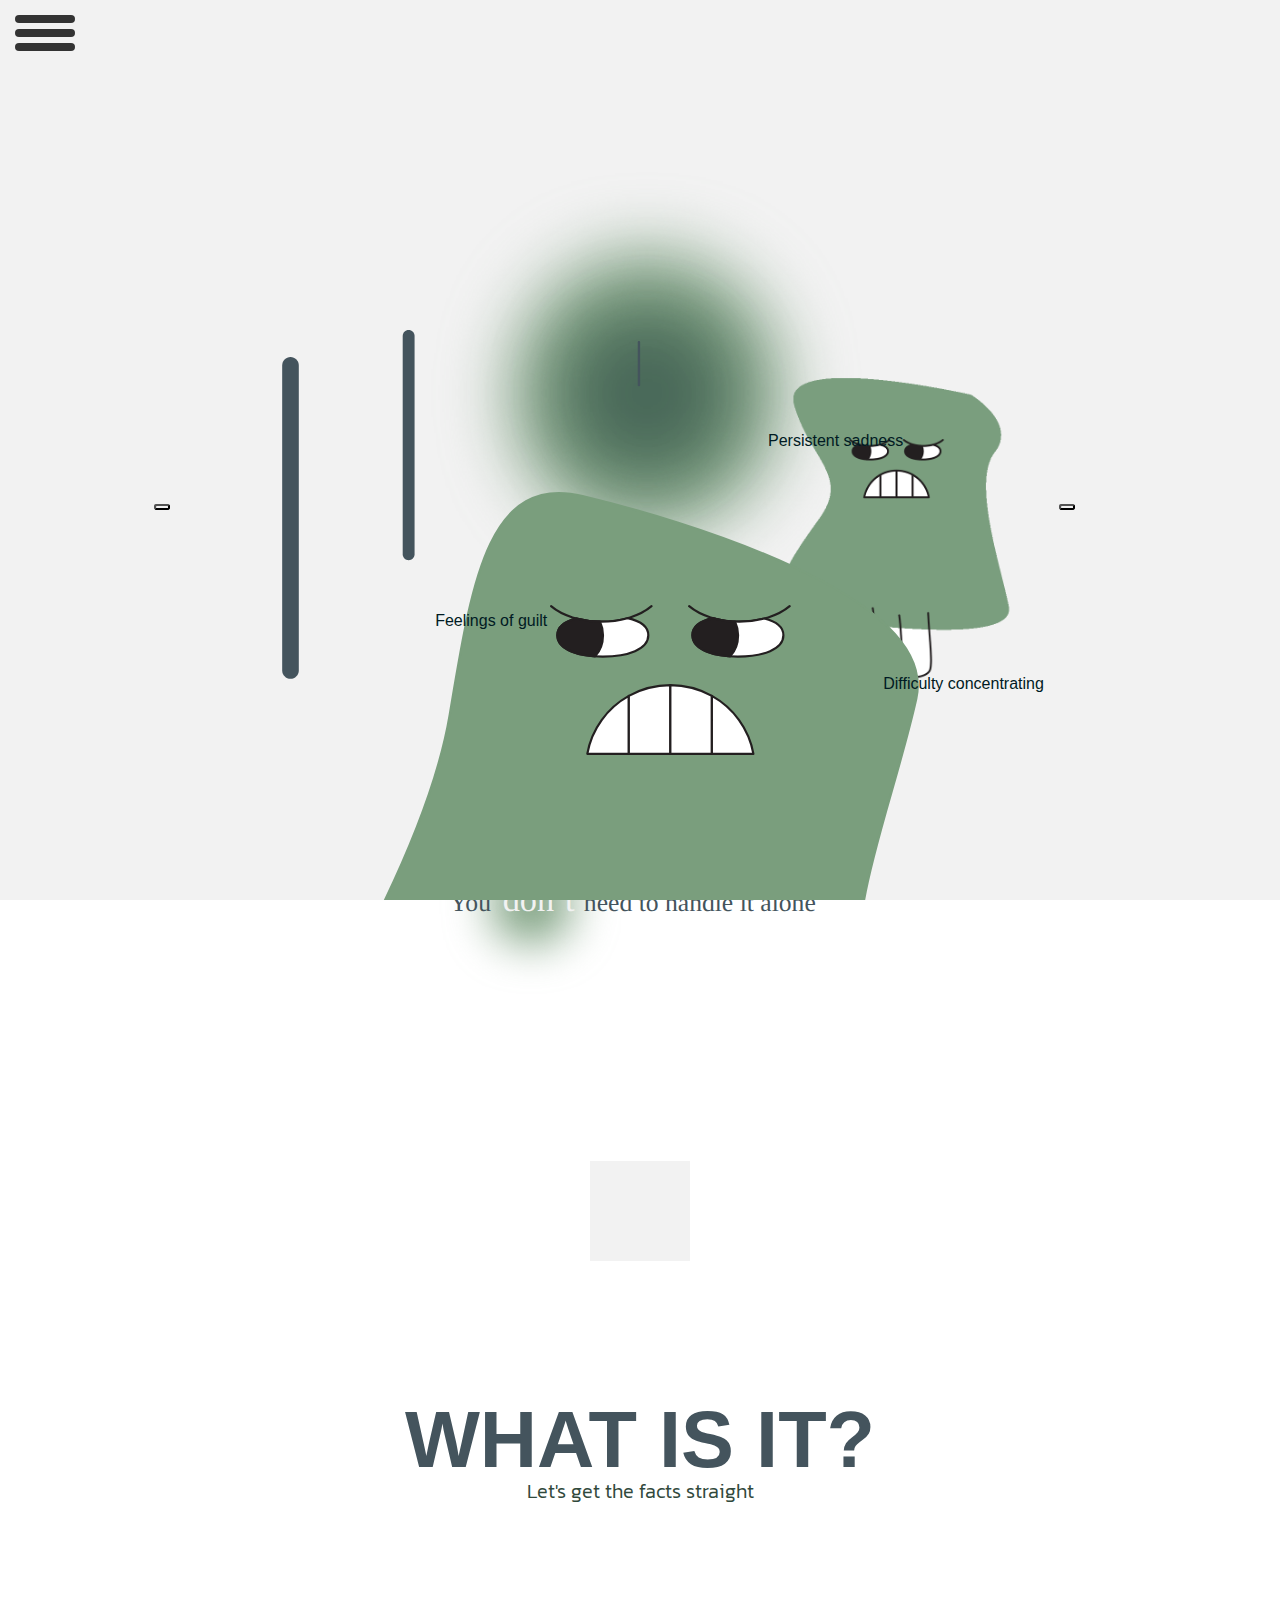
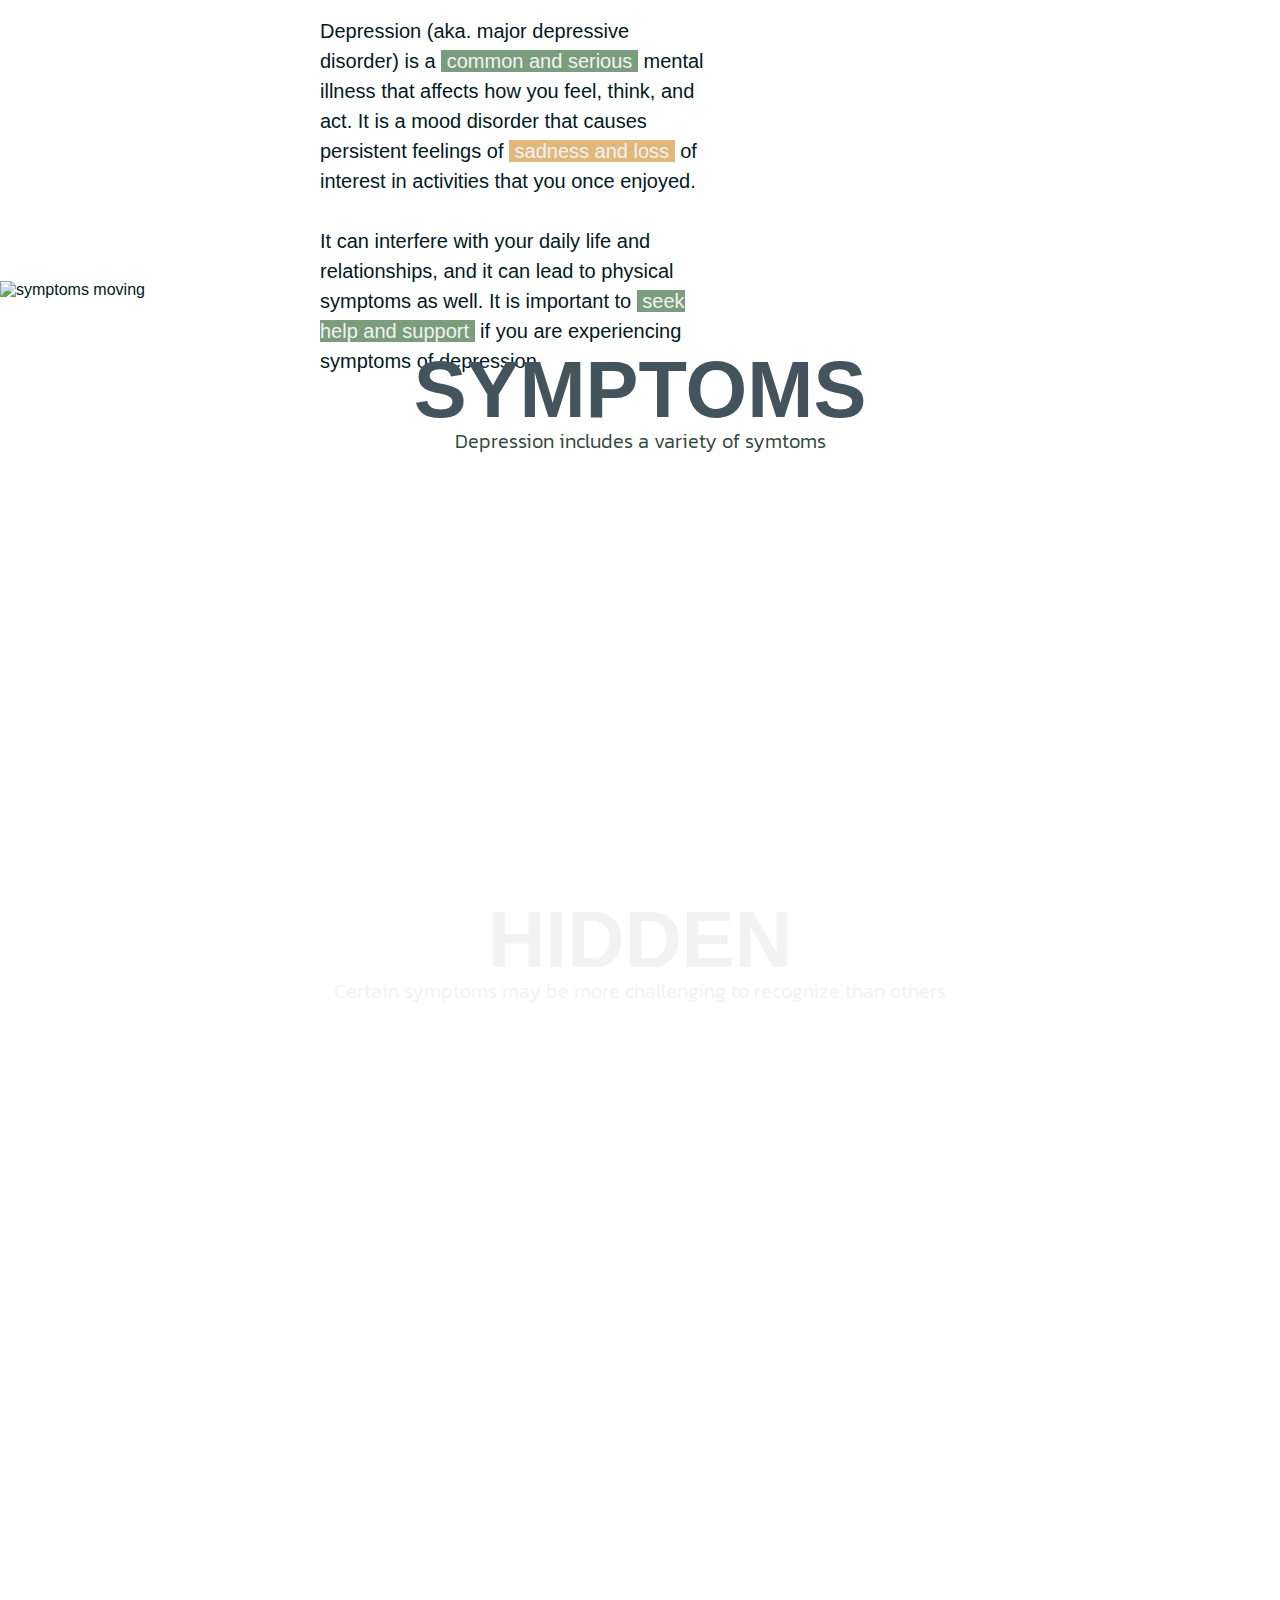
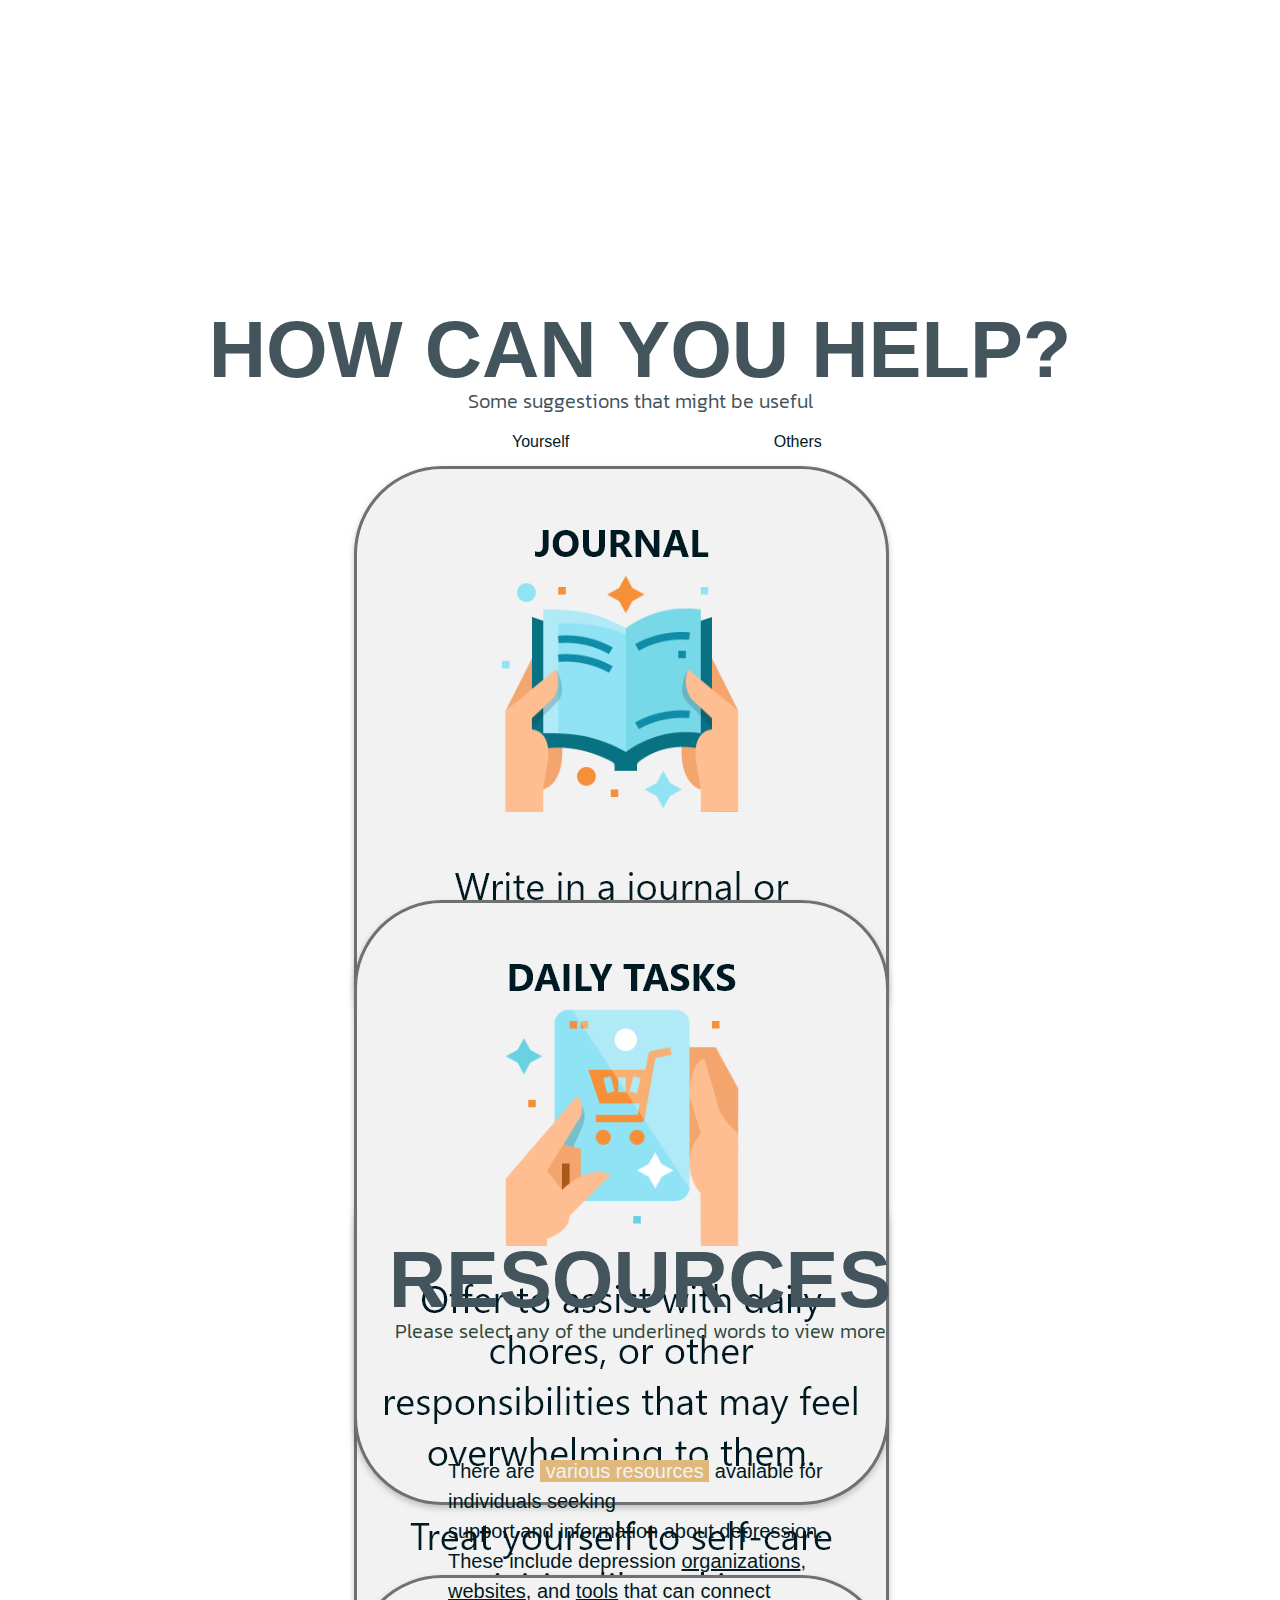
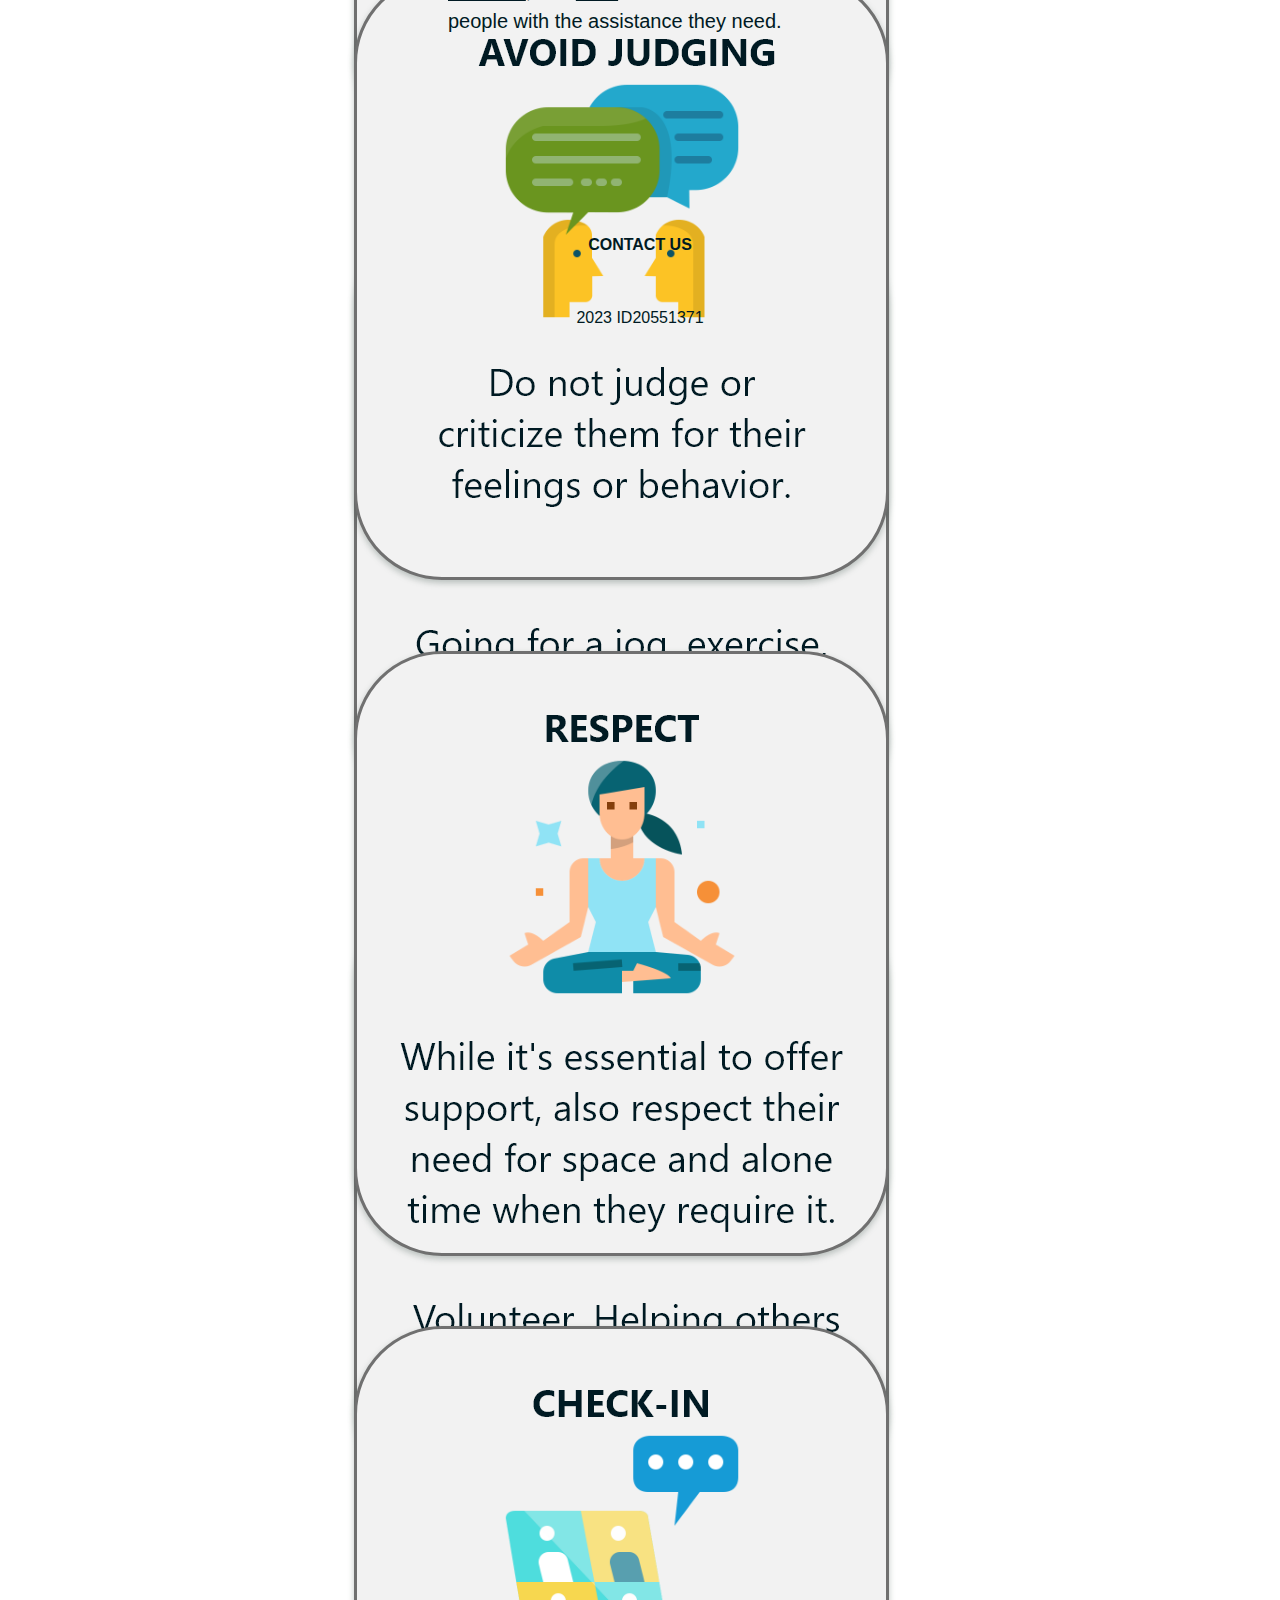
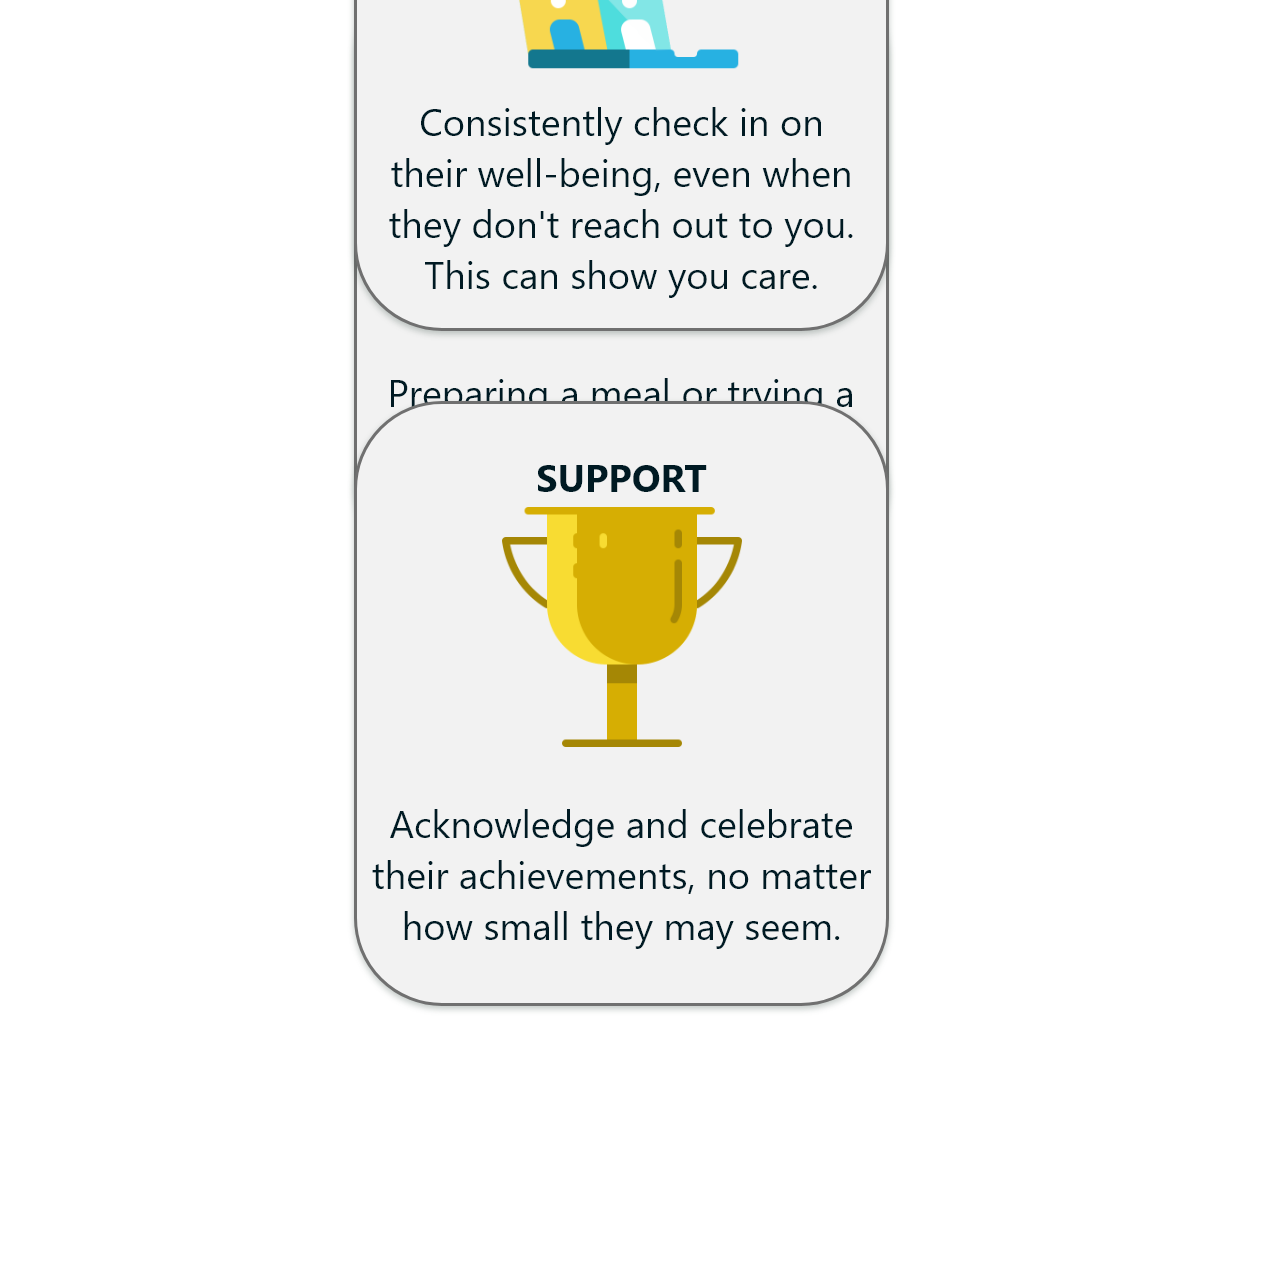
==== commit 65823c62: "Added 'eyes following cursor' effect" ====
--- a/index.html
+++ b/index.html
@@ -272,7 +272,7 @@
           <i class="fa-brands fa-x-twitter"></i>
           
         </div>
-        <p class="creds"><i class="fa-regular fa-copyright"></i> 2023 ID20551371 test commit change TEST</p> <!-- credits -->
+        <p class="creds"><i class="fa-regular fa-copyright"></i> 2023 ID20551371</p> <!-- credits -->
       </footer>
     </div>
 
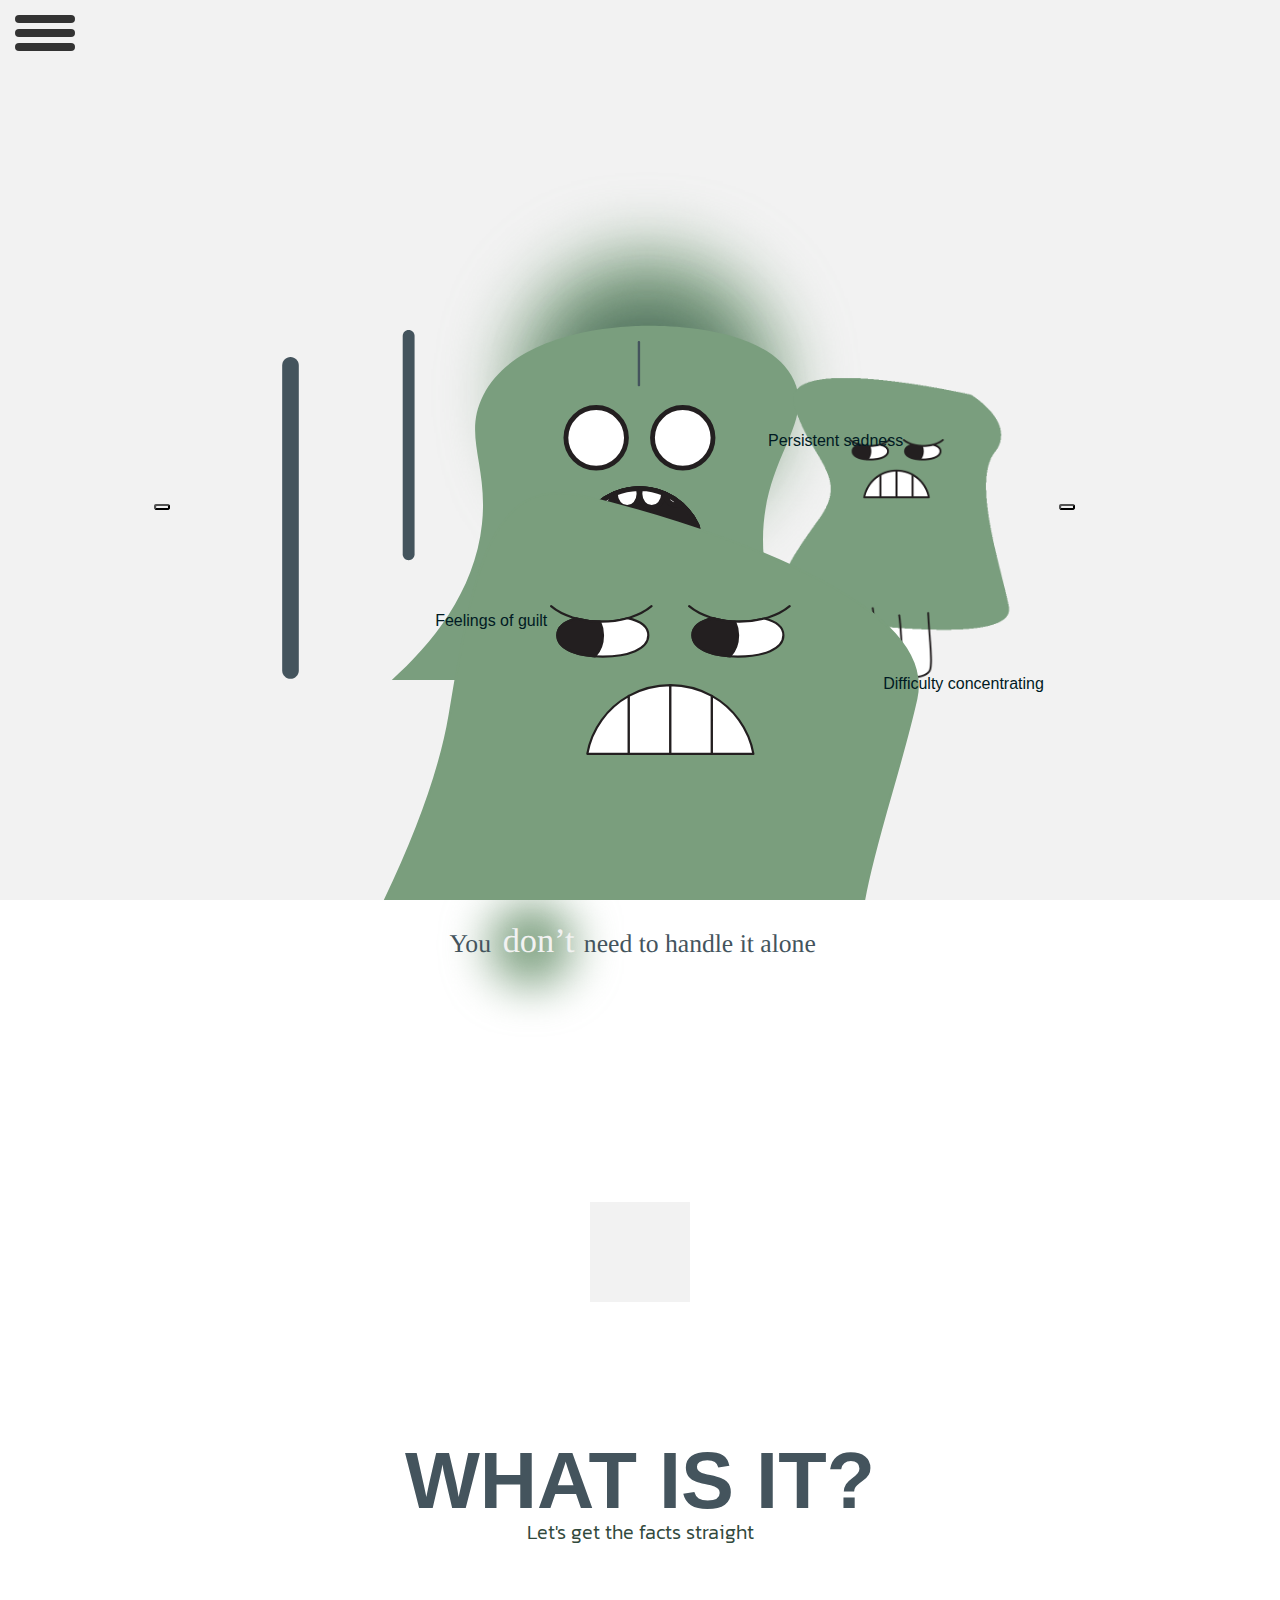
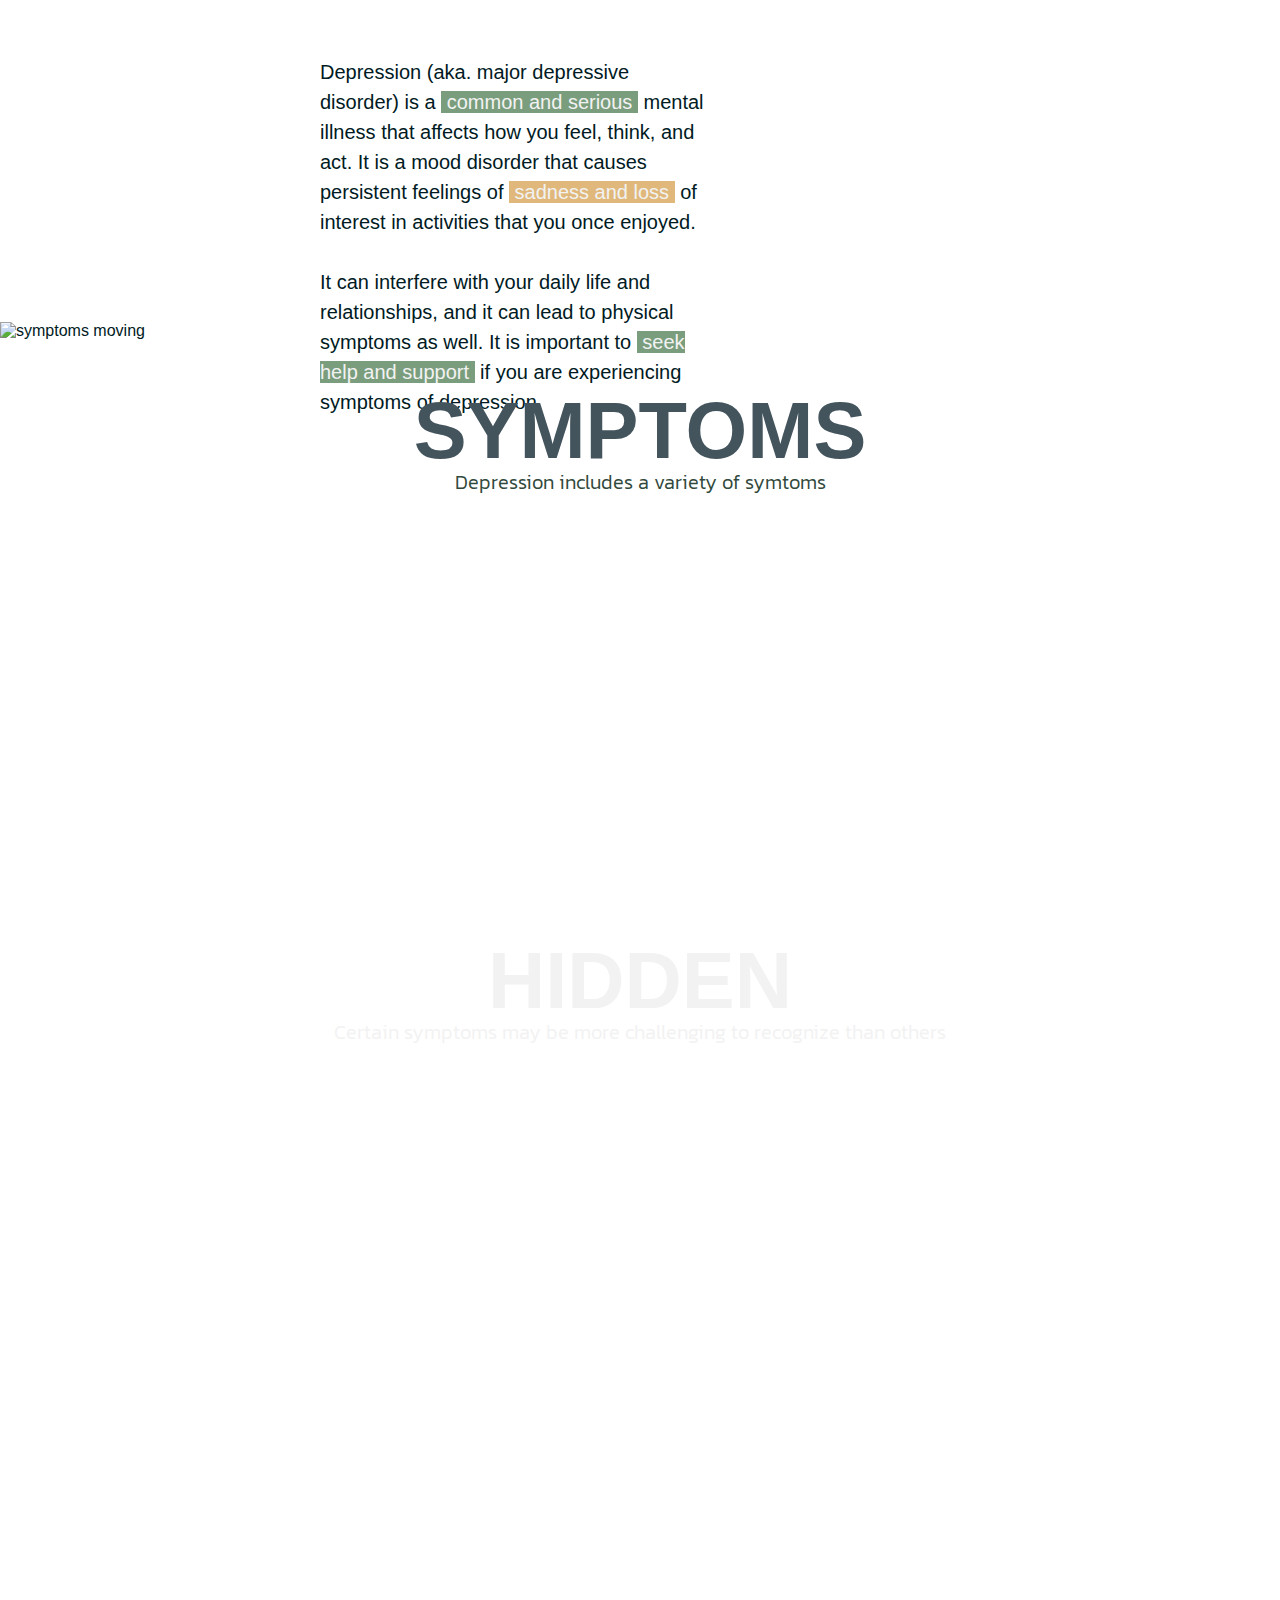
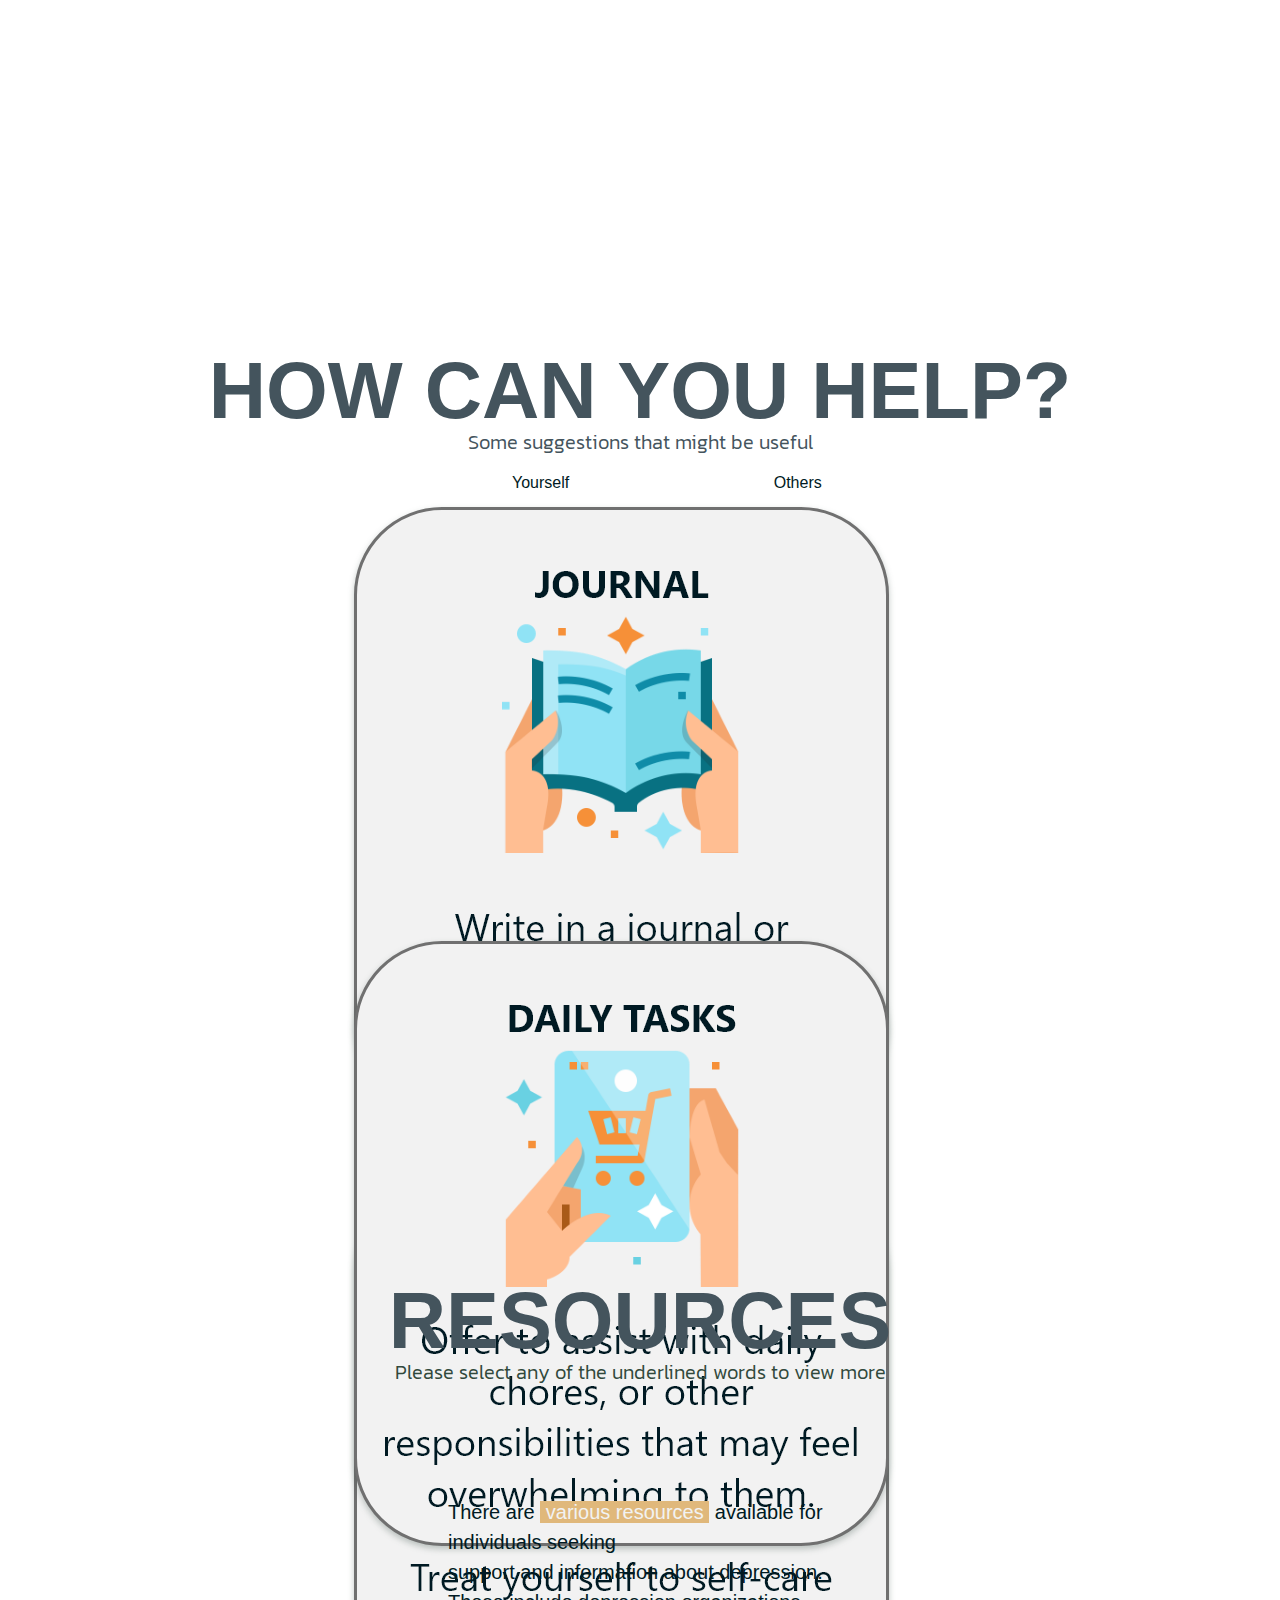
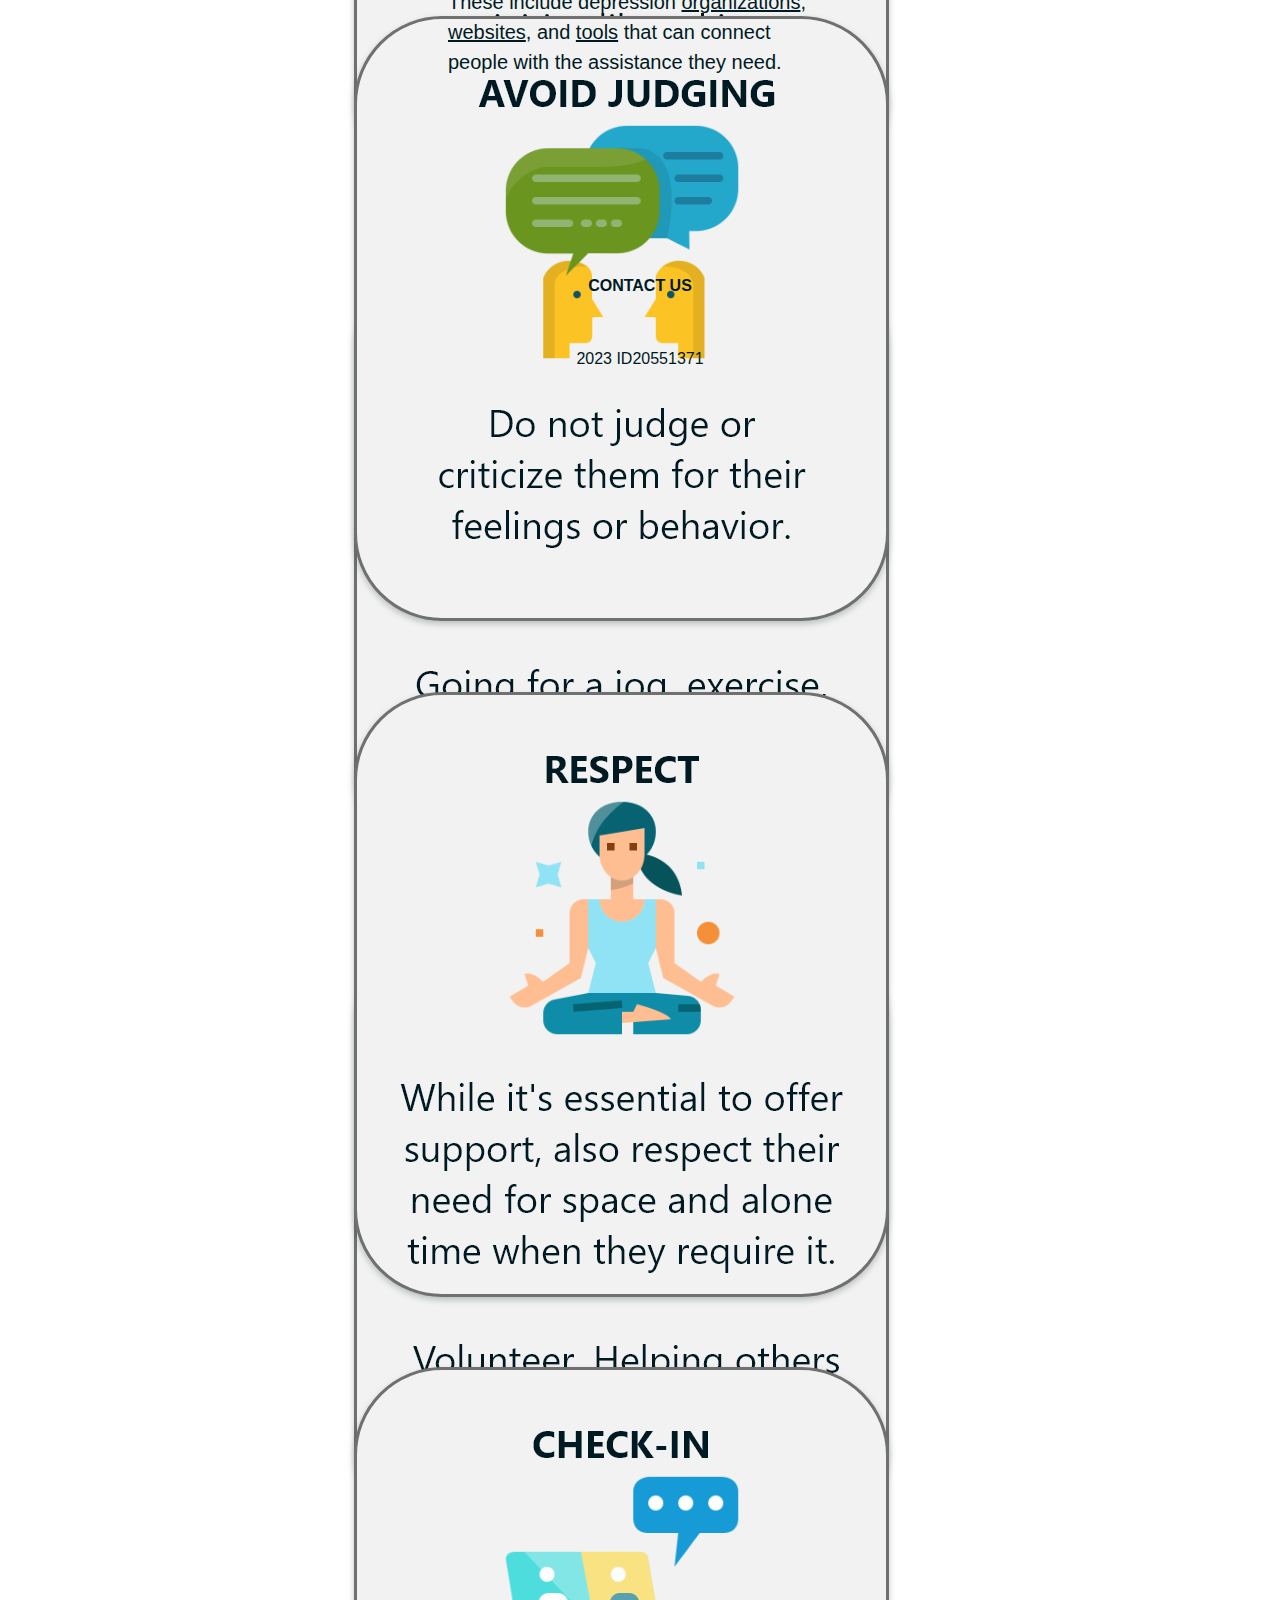
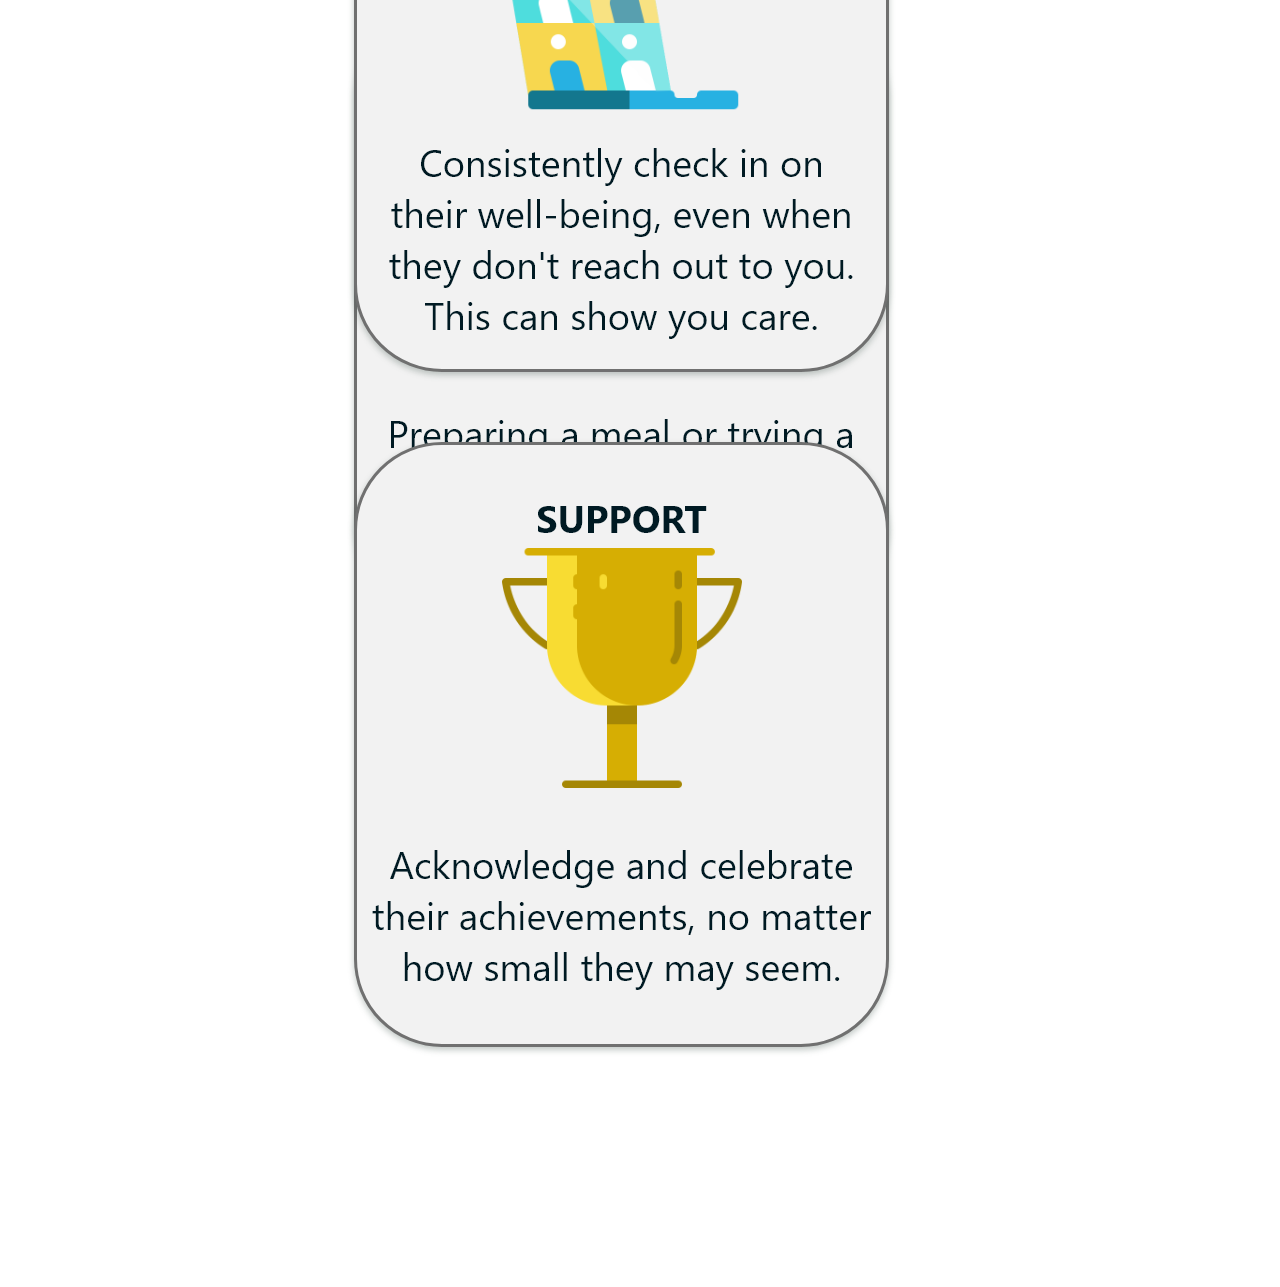
==== commit dbafacb8: "Added 'eye to cursor' animation. Connected to git?" ====
--- a/index.html
+++ b/index.html
@@ -68,10 +68,17 @@
     <div class="section section-home">
       <div class="bg"></div>
       <img src="images/blur-home.png" alt="Blur on the home section" id="blur-home-bg"> <!-- gets bigger from the middle, so need its own id -->
+      <div class="face">
+        <img src="images/face.svg" alt="Face without pupils" id="anchor">
+        <div id="eyes">
+          <img src="images/pupils.svg" alt="Pupils" class="eye" style="top: 60px; left: 855px;">
+          <img src="images/pupils.svg" alt="Pupils" class="eye" style="top: 60px; left: 985px;">
+        </div>
+      </div>
 
       <div class="content">
         <h1>DEPRESSION</h1>
-        <p>move the <i class="fa-regular fa-square-caret-up" style="color: #31493c;"></i> & <i class="fa-regular fa-square-caret-down" style="color: #31493c;"></i> arrow keys to move</p> <!-- copy and paste desired custom emoji -->
+        <p>move the <i class="fa-regular fa-square-caret-up" style="color: #31493c;"></i> & <i class="fa-regular fa-square-caret-down" style="color: #31493c;"></i> <b>arrow keys</b> or <b>scroll wheel</b> to move</p> <!-- copy and paste desired custom emoji -->
       </div>
     </div>
 
--- a/styles.css
+++ b/styles.css
@@ -59,7 +59,7 @@
 .section-home .content { /* CONTENT PROPERTIES to make centered */
   text-align: center;
   width: 38%;
-  margin-top: -20%;
+  margin-top: -16.8%;
   margin-left: 28%;
 }
 
@@ -69,11 +69,27 @@
 }
 
 .section-home p {
+  font-family: 'Kanit', sans-serif;
+  font-weight: 300;
+  font-style: normal;
   color: #31493C;
-  font-size: 1.6vw;
+  font-size: 20px;
   margin-top: -10%;
   margin-left: 18%;
   width: 80%;
+}
+
+#anchor {
+  position: absolute;
+  top: 22.8%;
+  left: 17%;
+  width: 66%;
+}
+
+#eyes, #eyes img { /* PROPERTIES to position eyes in the eye hole */
+  position: absolute;
+  width: 20%;
+  z-index: 9999;
 }
 
 .section-home .fp-overflow { /* tp make PAGE ELEMENTS not cut-off */
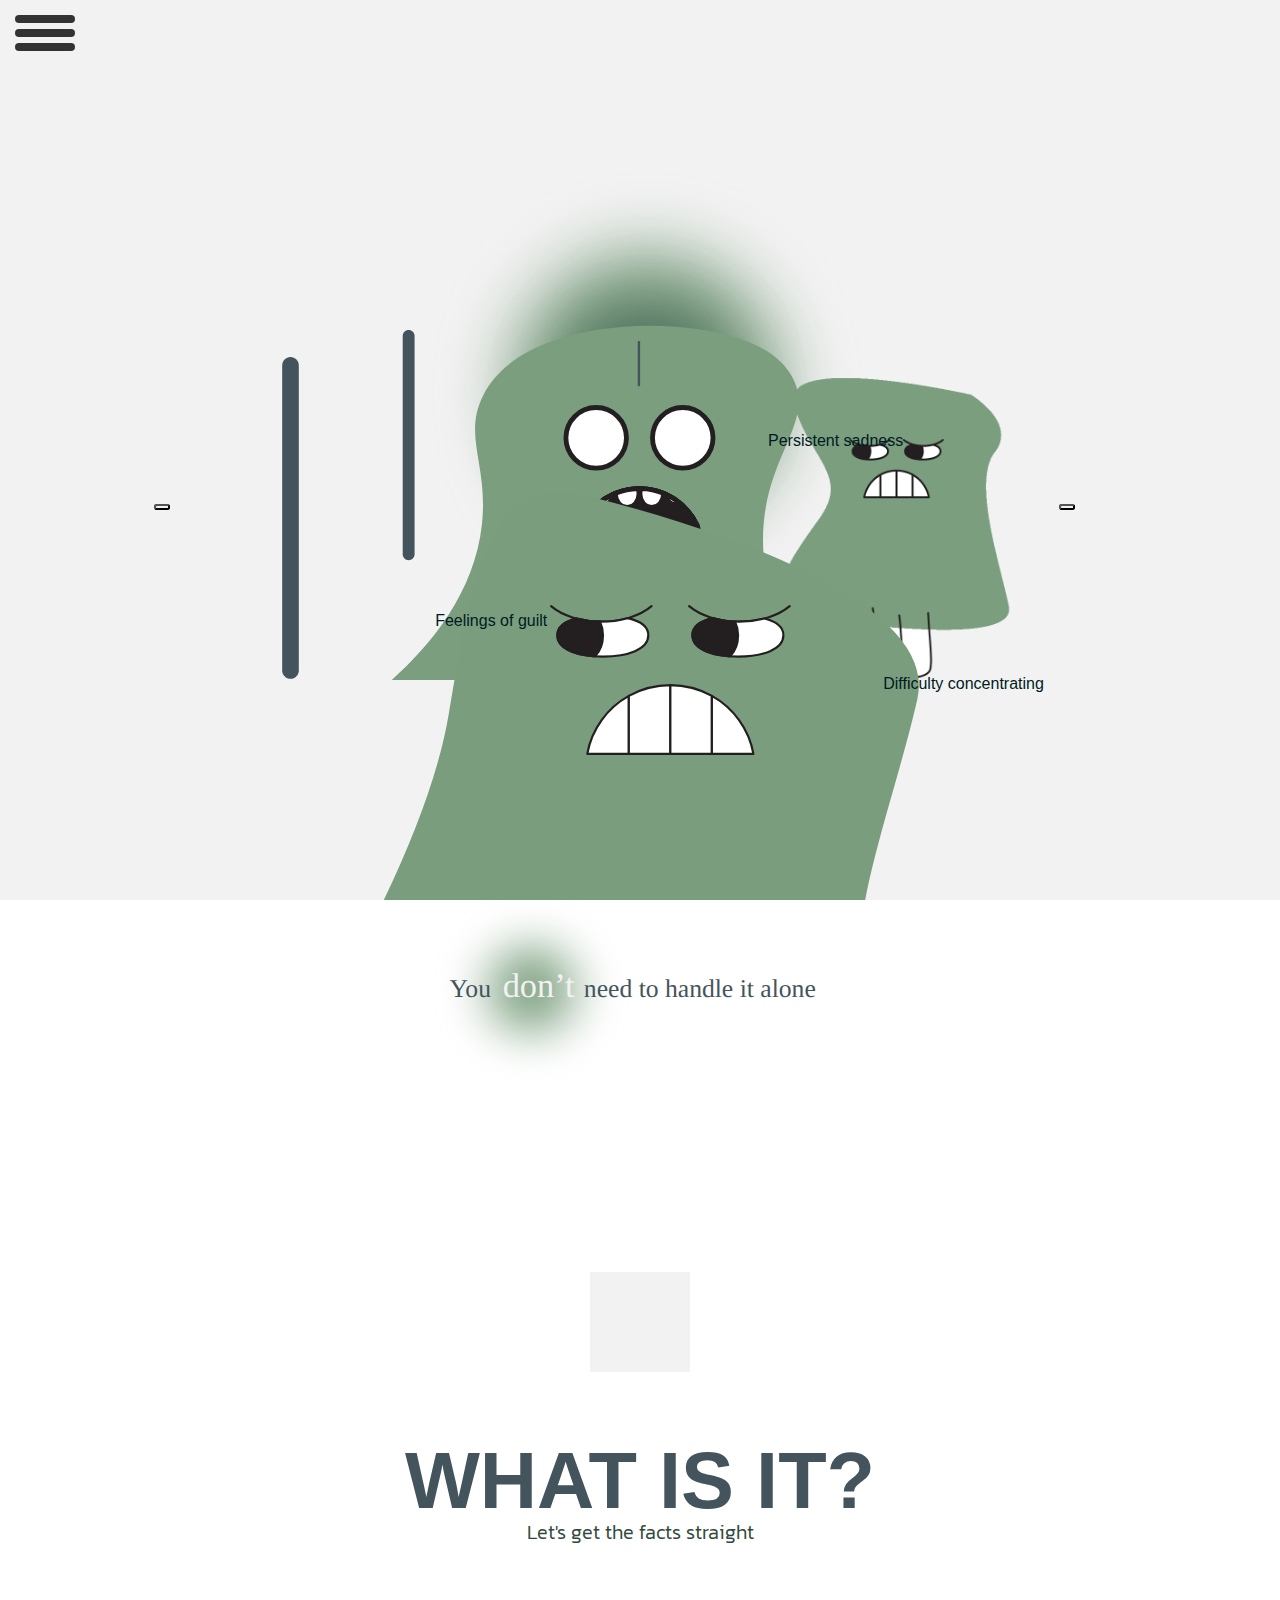
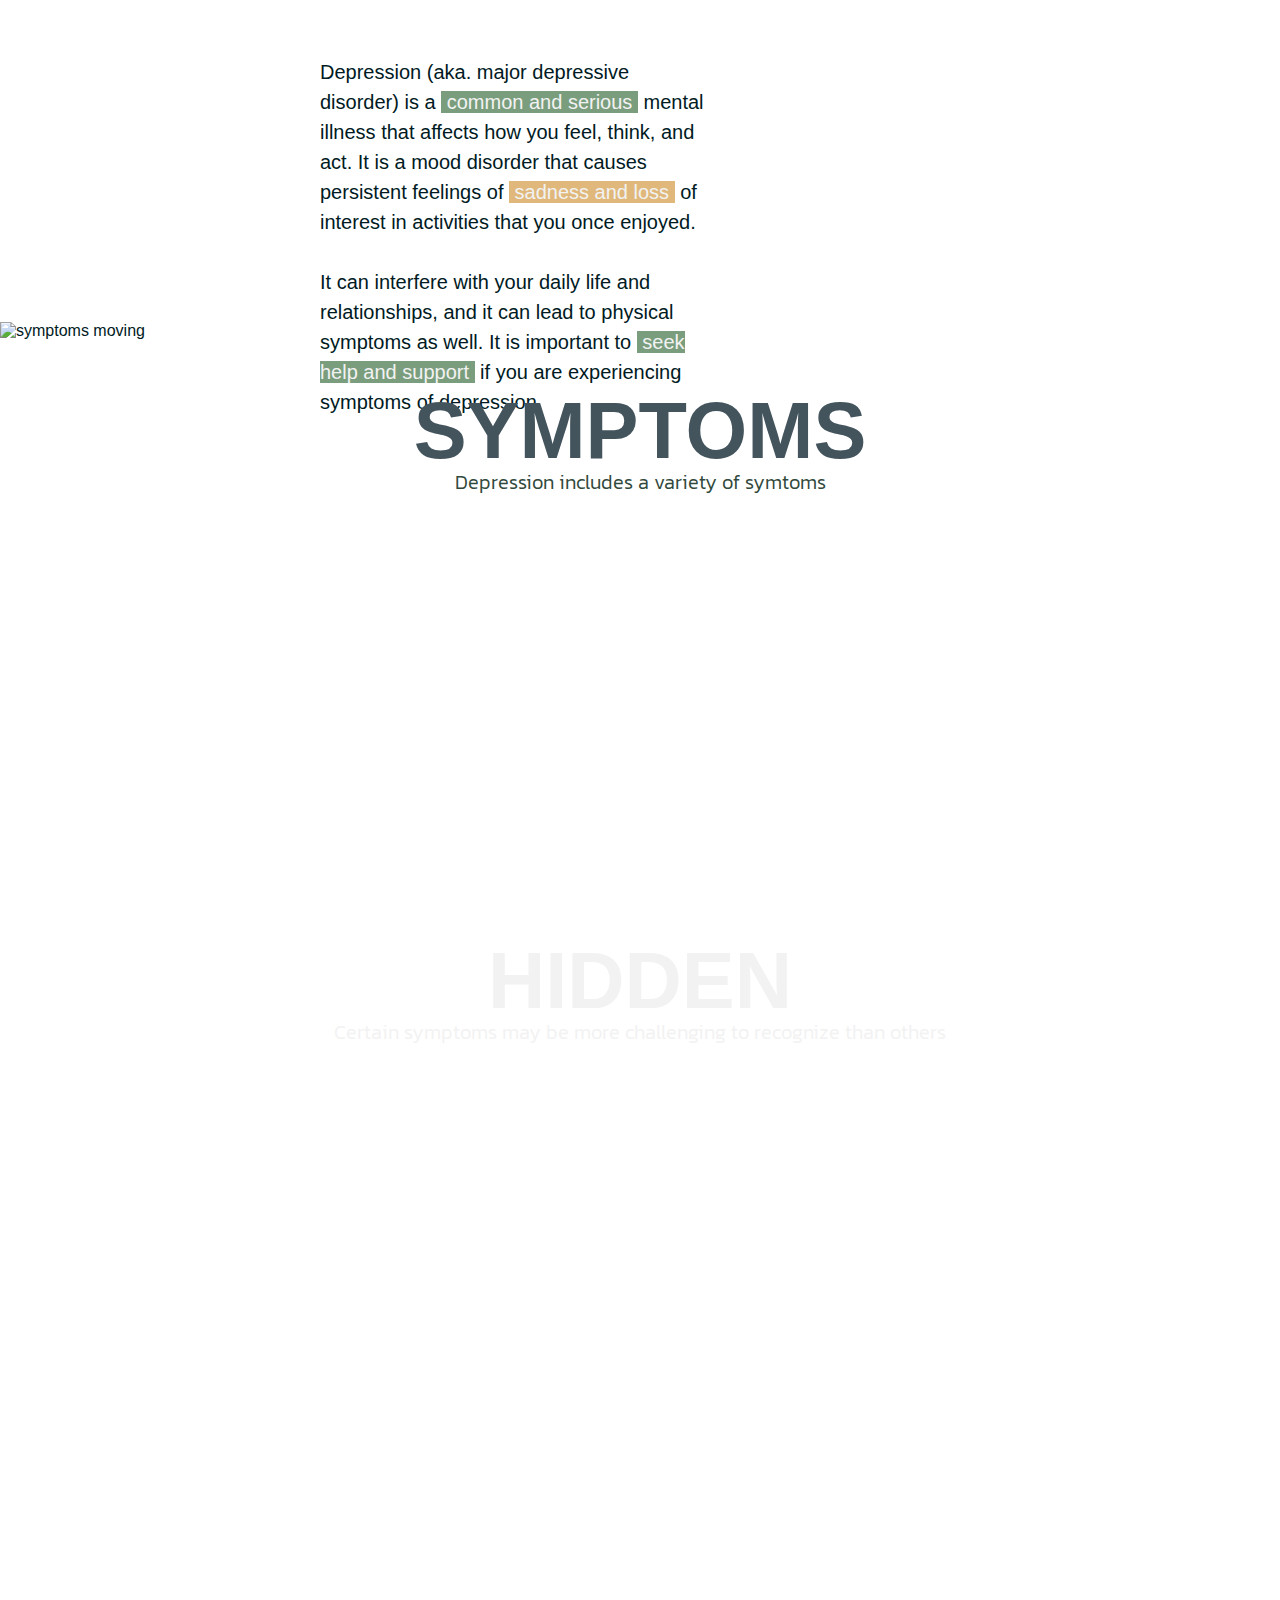
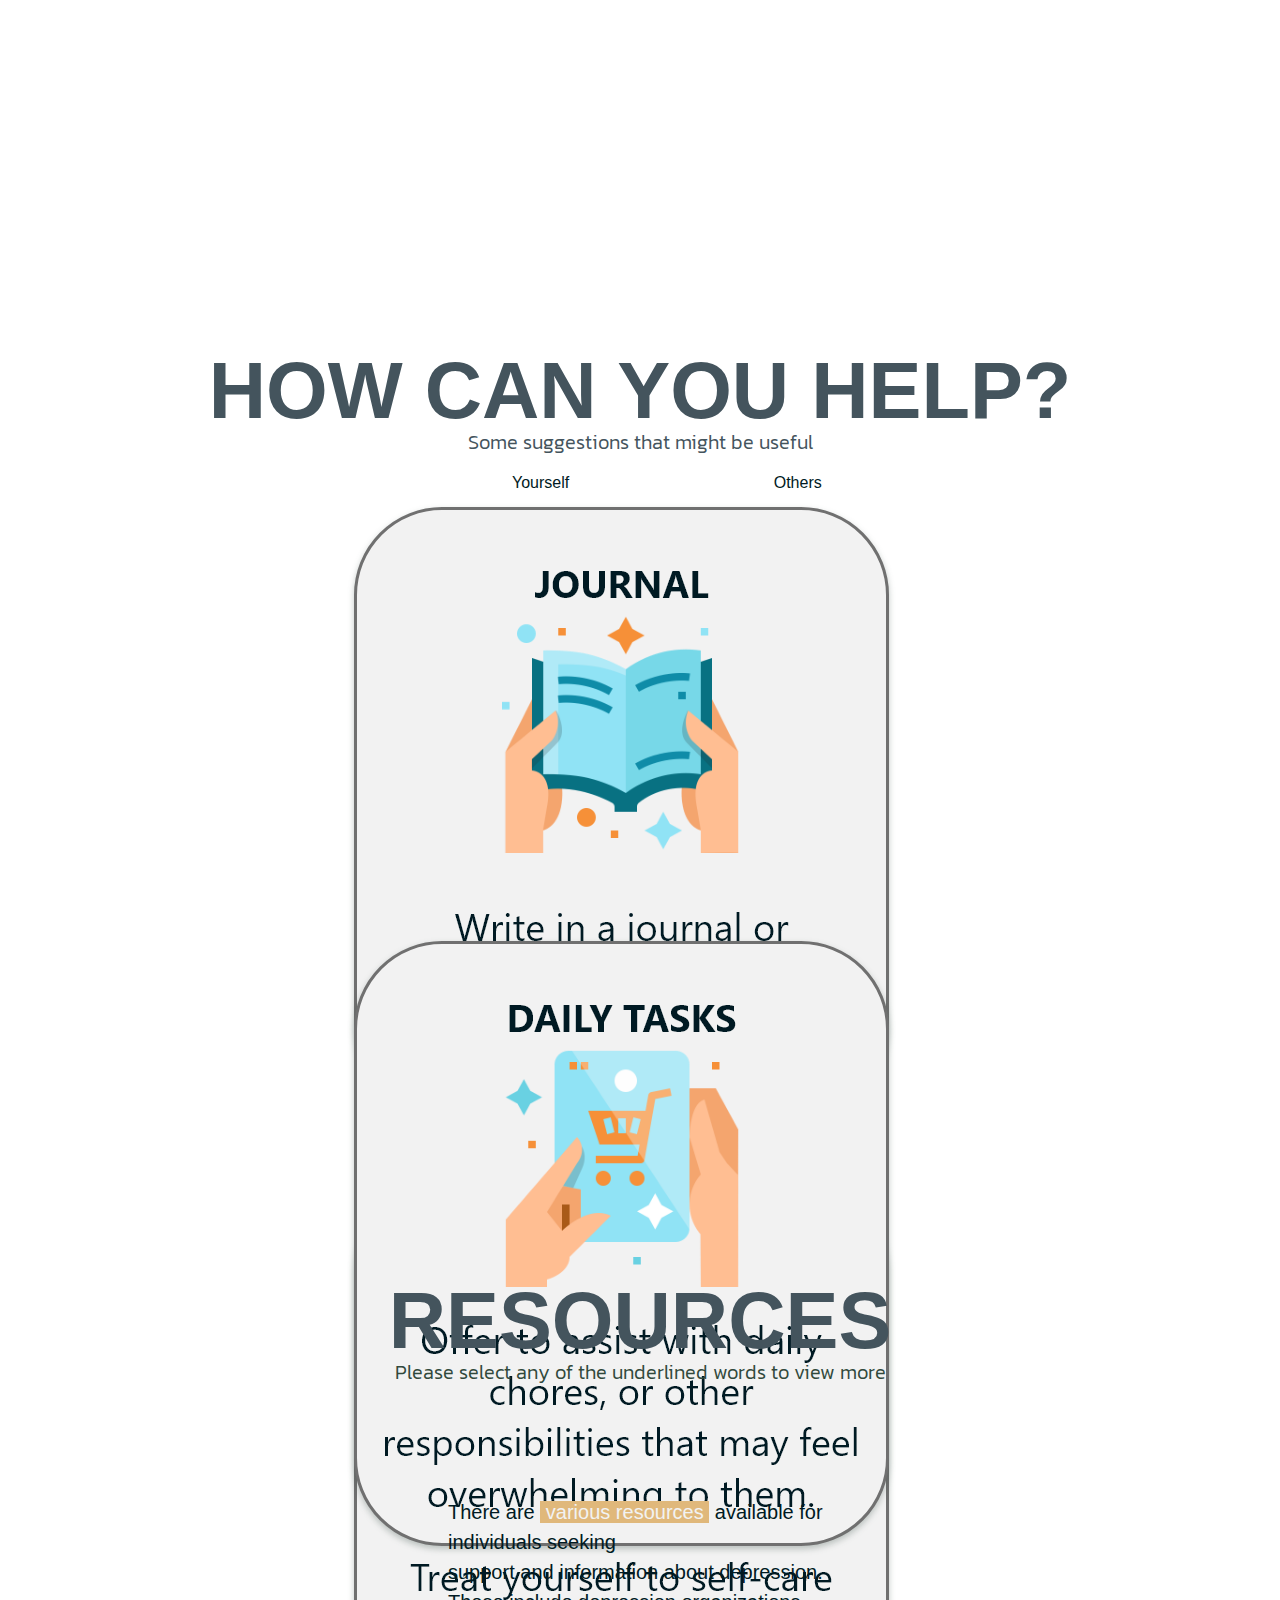
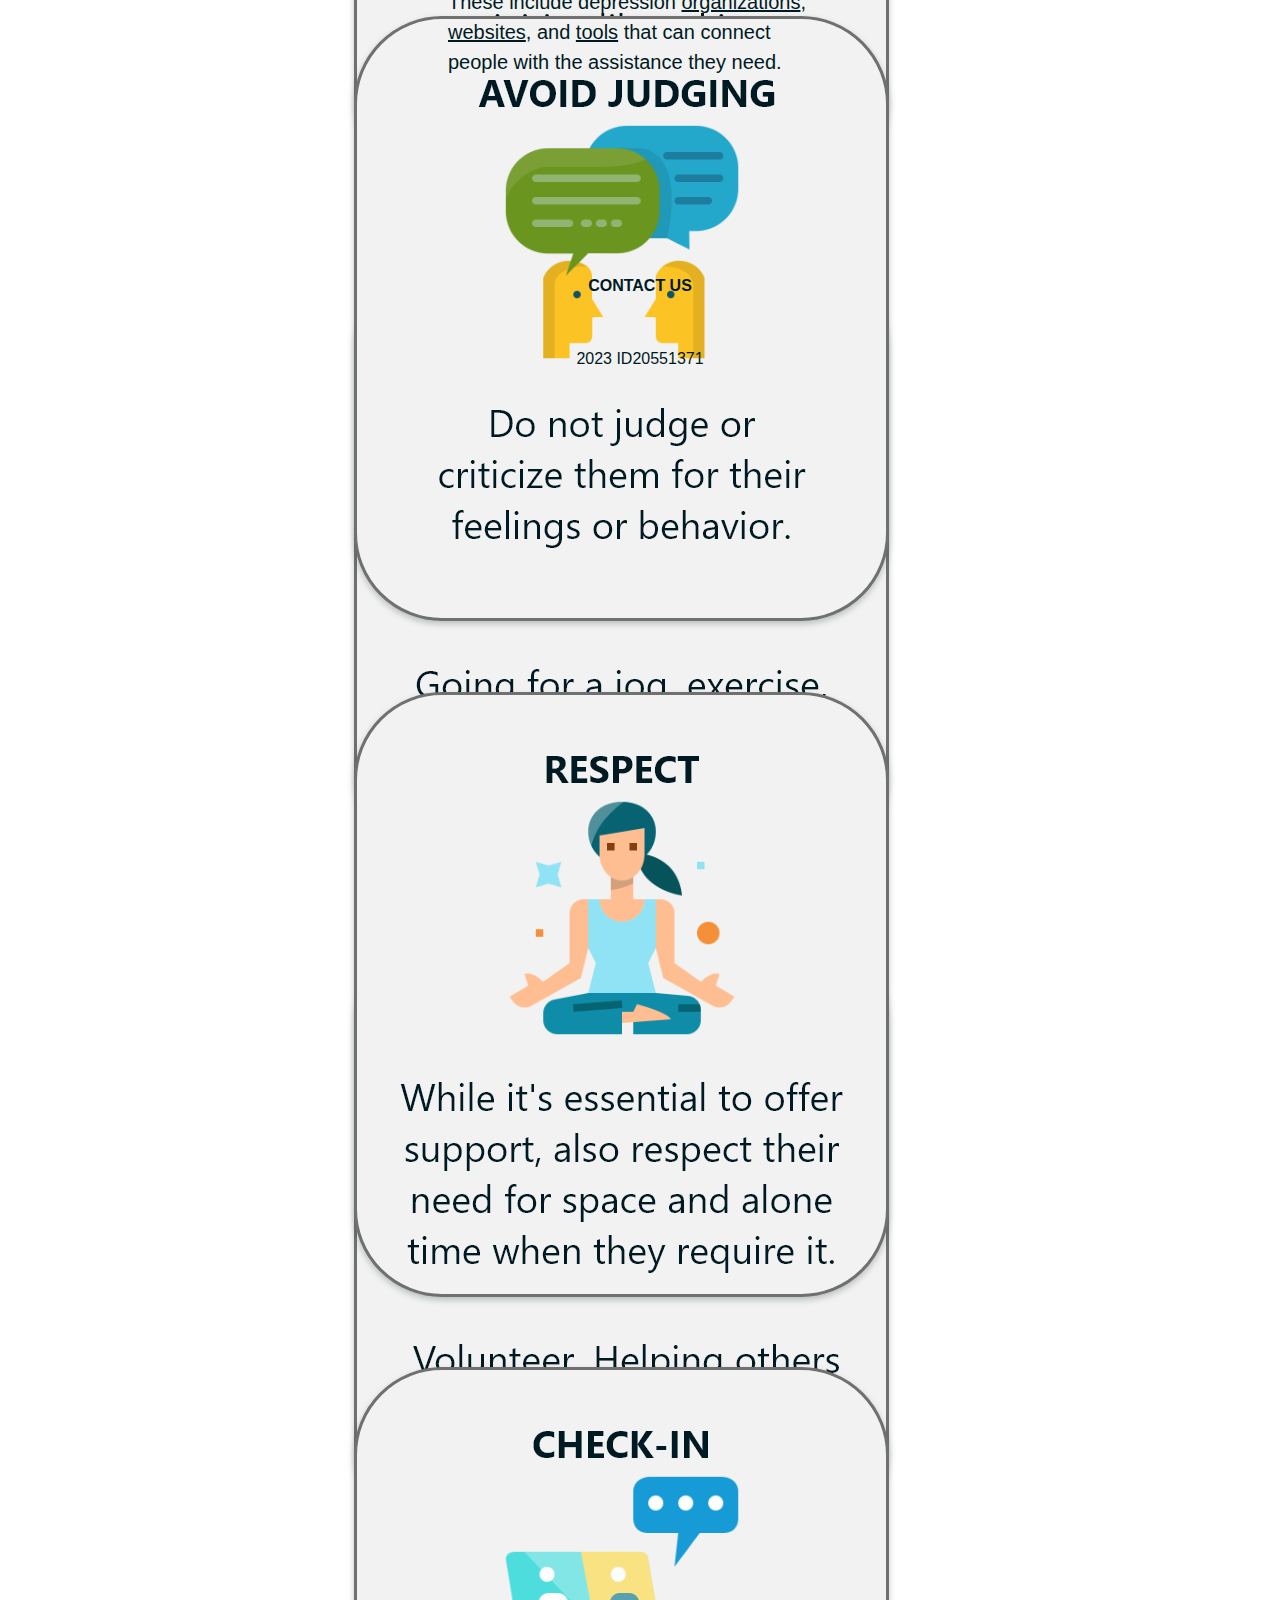
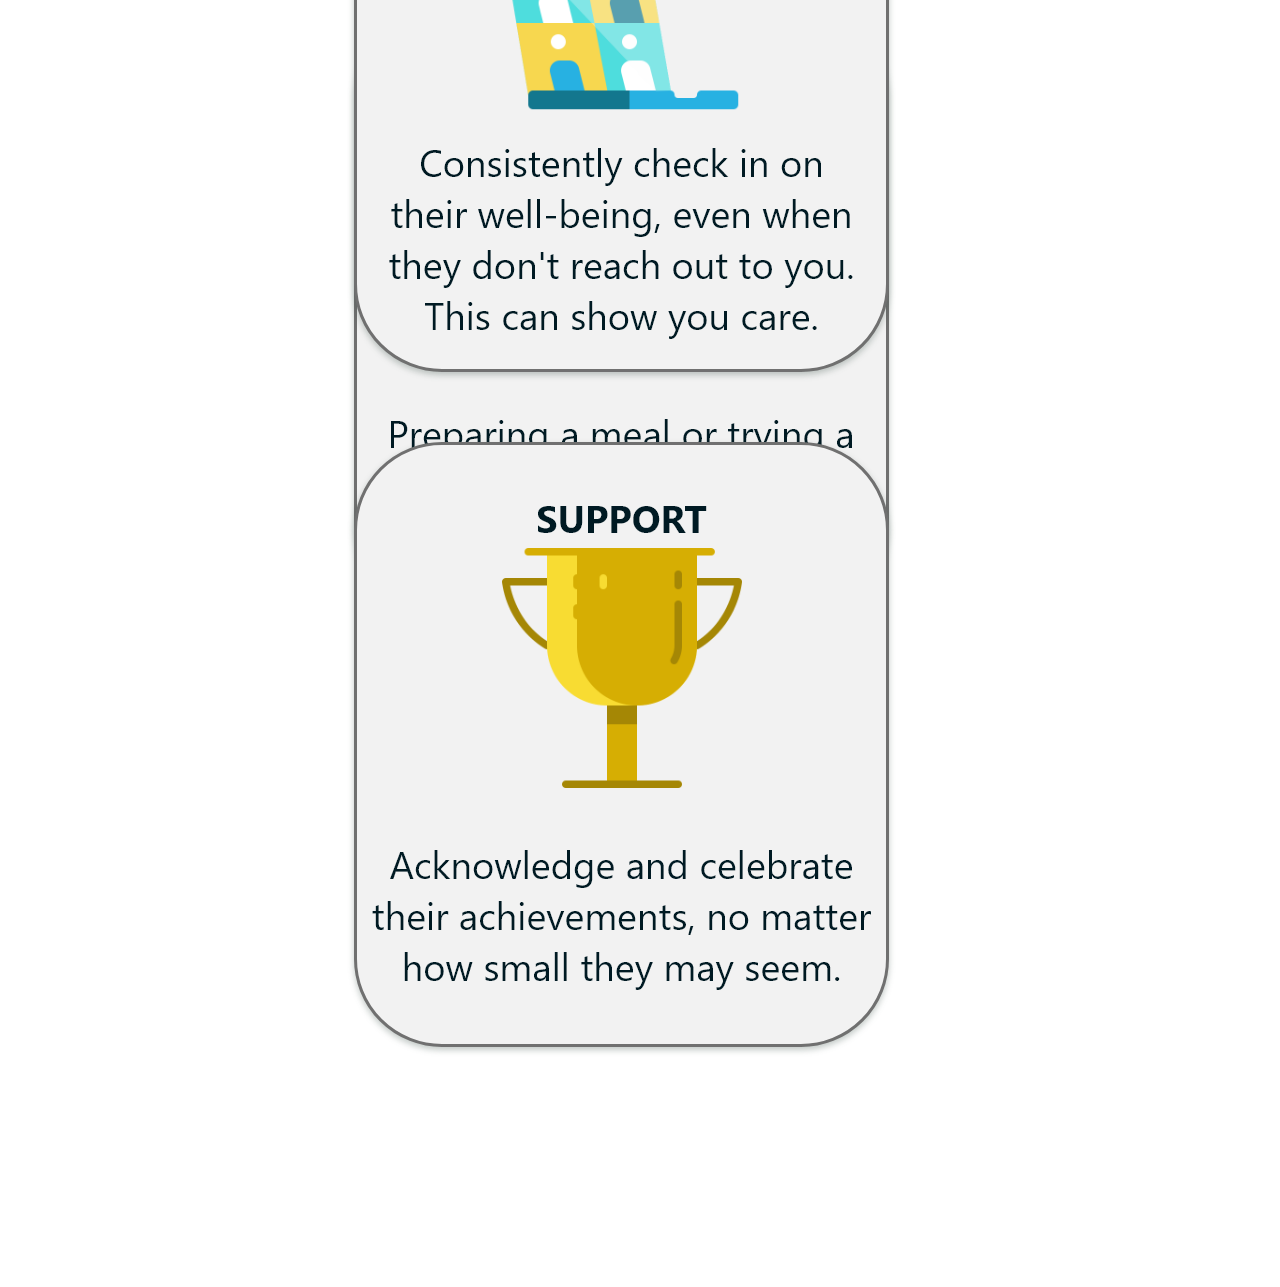
==== commit fe2283ab: "Added music element + edited down arrow button" ====
--- a/index.html
+++ b/index.html
@@ -32,7 +32,7 @@
 </head>
 
 <body>
-  <!-- Nav ; outside fullpage <div> so it doesn't get affected by scrolling -->
+  <!-- Nav and Sound ; outside fullpage <div> so it doesn't get affected by scrolling -->
   <label class="hamburger">
     <input type="checkbox"> <!-- can be checked/unchecked to open/close -->
   </label>
@@ -61,6 +61,10 @@
       </div>
     </div>
   </aside>
+
+  <div class="music">
+    <sl-icon-button name="volume-up" id="sound-btn"></sl-icon-button>
+  </div>
 
   <div id="fullpage">
 
--- a/styles.css
+++ b/styles.css
@@ -20,6 +20,19 @@
   font-size: 6.2vw;
 }
 
+/* --------- sound btn --------- */
+.music { /* PROPERTIES for sound icon */
+  position: absolute; /* makes image fixed */
+  bottom: 10%; 
+  right: 10%; 
+  z-index: 999; /* ENSURE icon is in foreground */
+  font-size: 100px;
+}
+
+#sound-btn::part(base):hover {
+  transform: scale(1.05); 
+}
+
 /* ---------------------------------------------------------------------------------------------------------- fullpage hacks ----------- */
 /* nav */
 #fp-nav ul li .fp-tooltip { /* properties for LEFT-SIDE PROGRESS BAR */
@@ -115,7 +128,7 @@
 .rememberAni { /* PROPERTIES to position svg animation (in REMEMBER section) */
   height: 500px;
   left: 27%;
-  top: 20%;
+  margin-top: 3.5%;
 }
 
 .section-remember button { /* PROPERTIES for button, indicating users to scroll further */
@@ -125,8 +138,13 @@
   margin-bottom: 30px;
   font-weight: 600;
   font-size: 5em;
-  margin-top: 1%;
+  margin-top: 3%;
   background: #F2F2F2;
+}
+
+.section-remember button:hover {
+  cursor: pointer;
+  transform: scale(1.05); 
 }
 
 /* ---------------------------------------------------------------------------------------------------------- summary section --------------- */
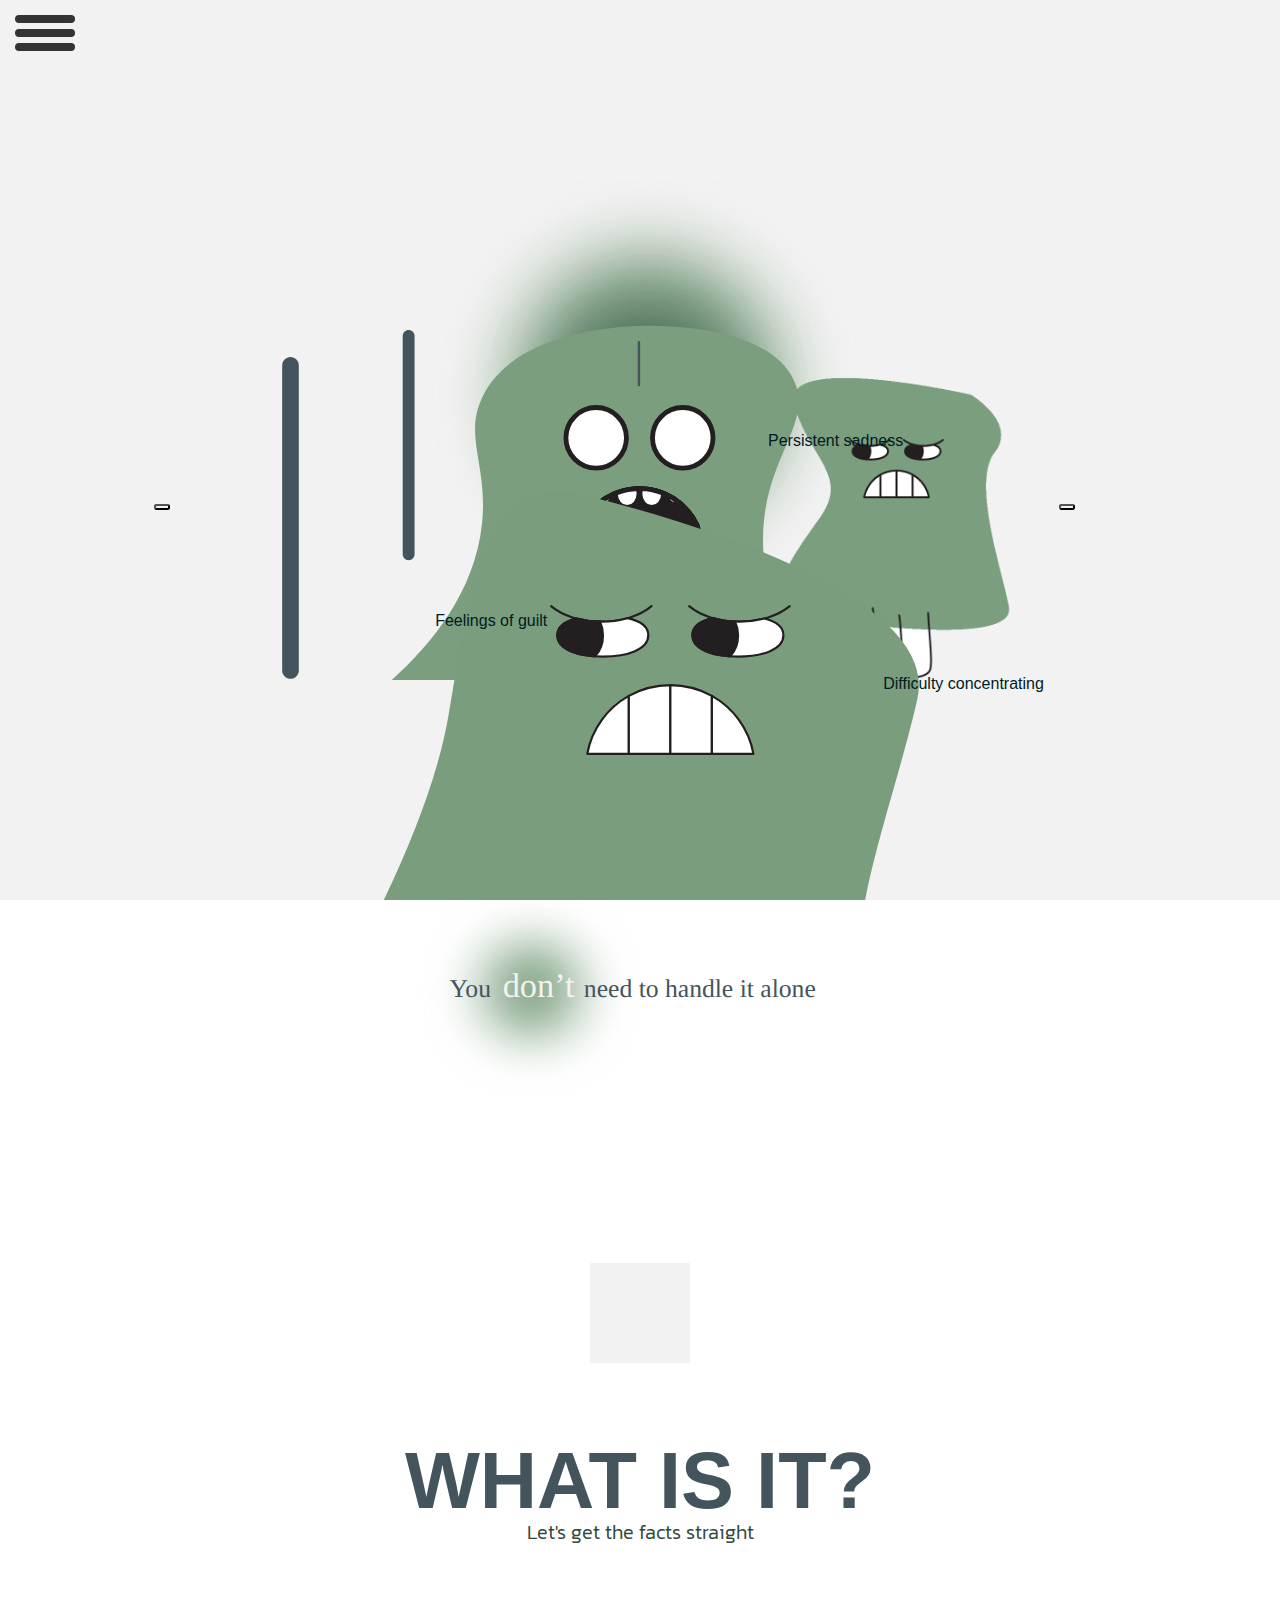
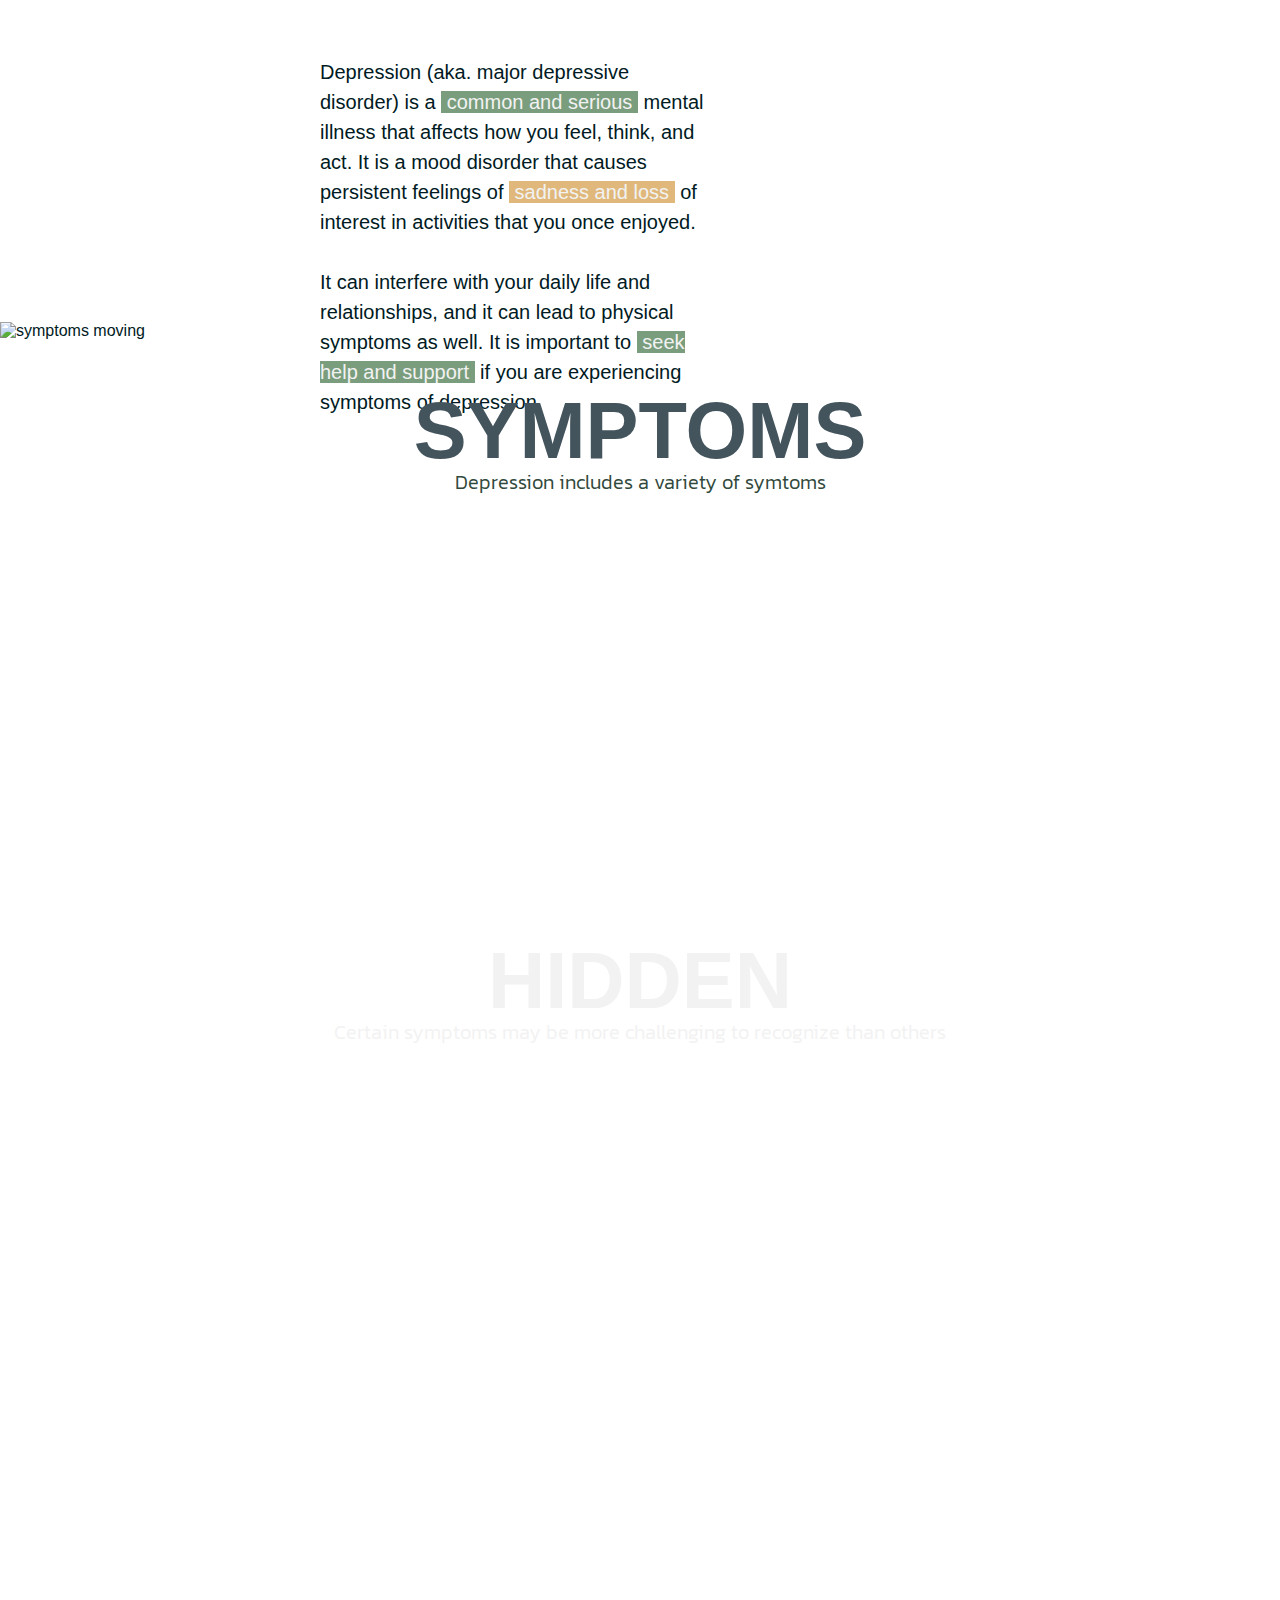
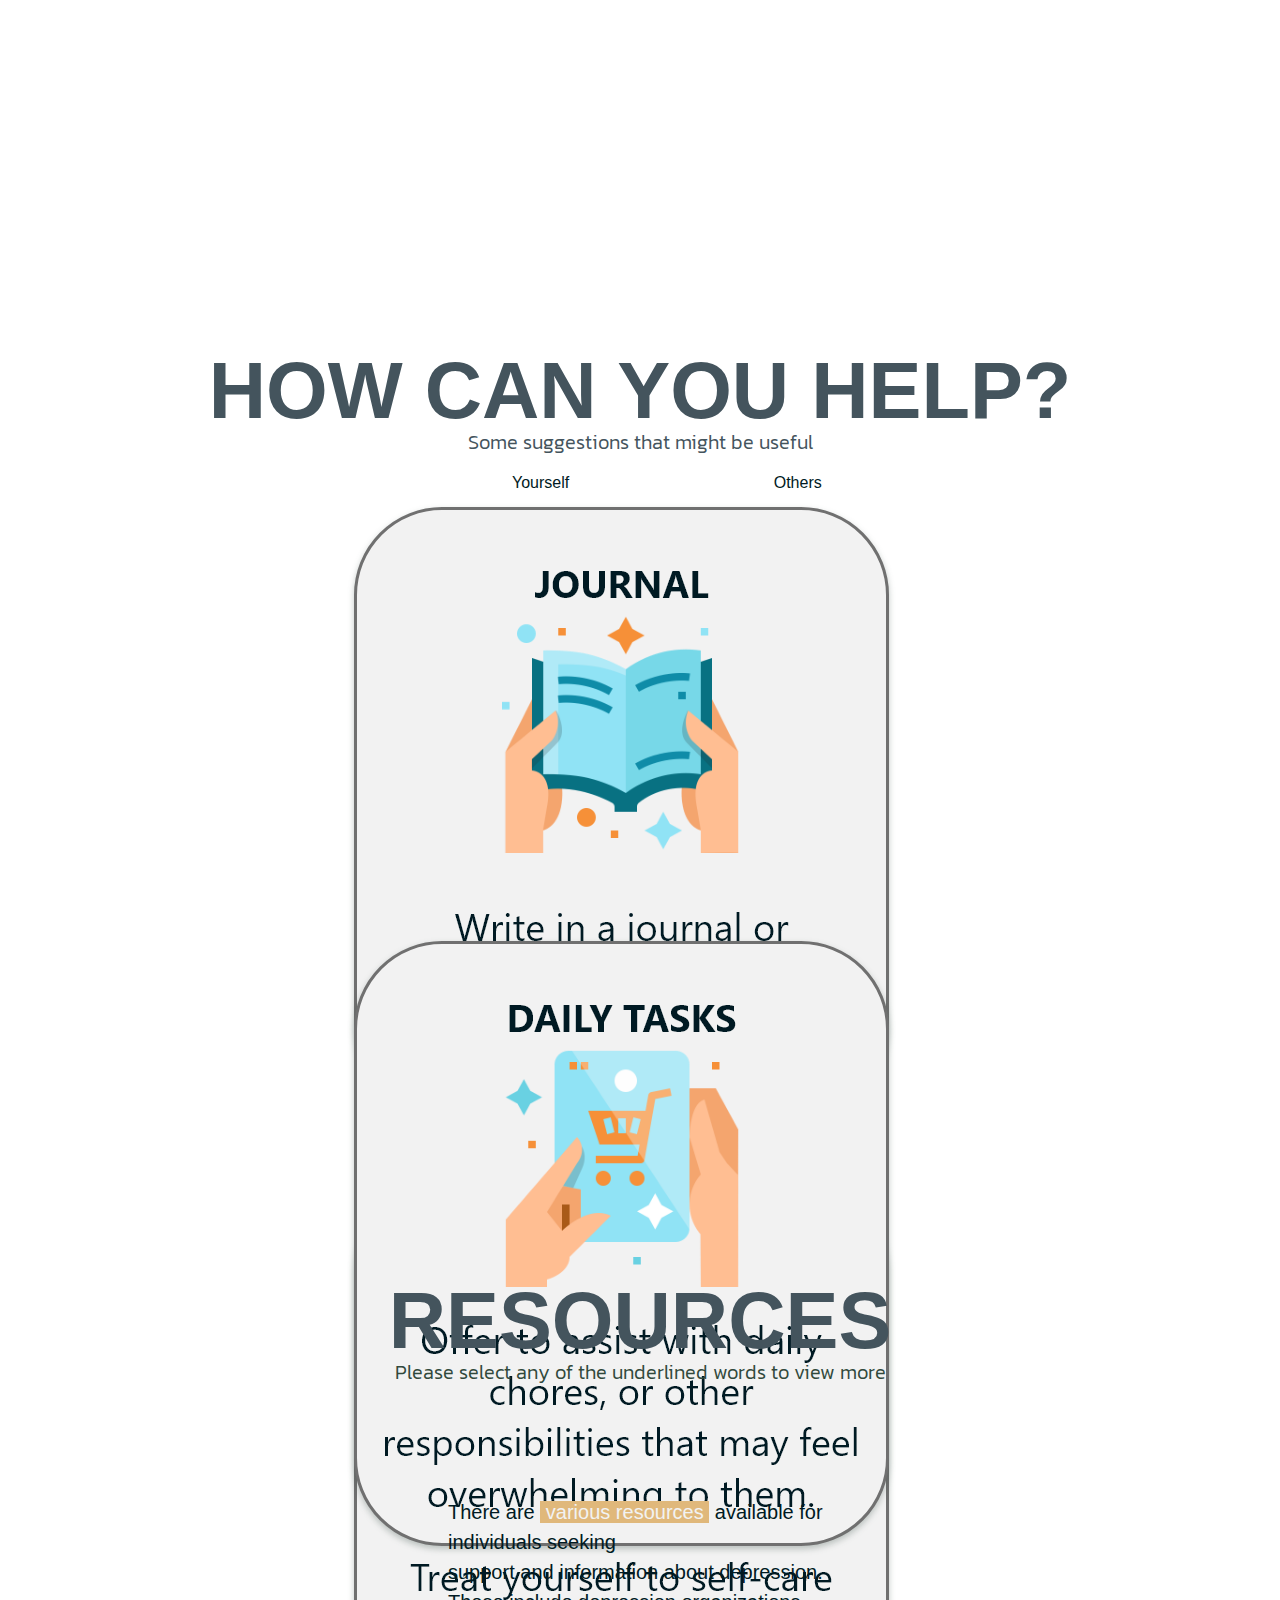
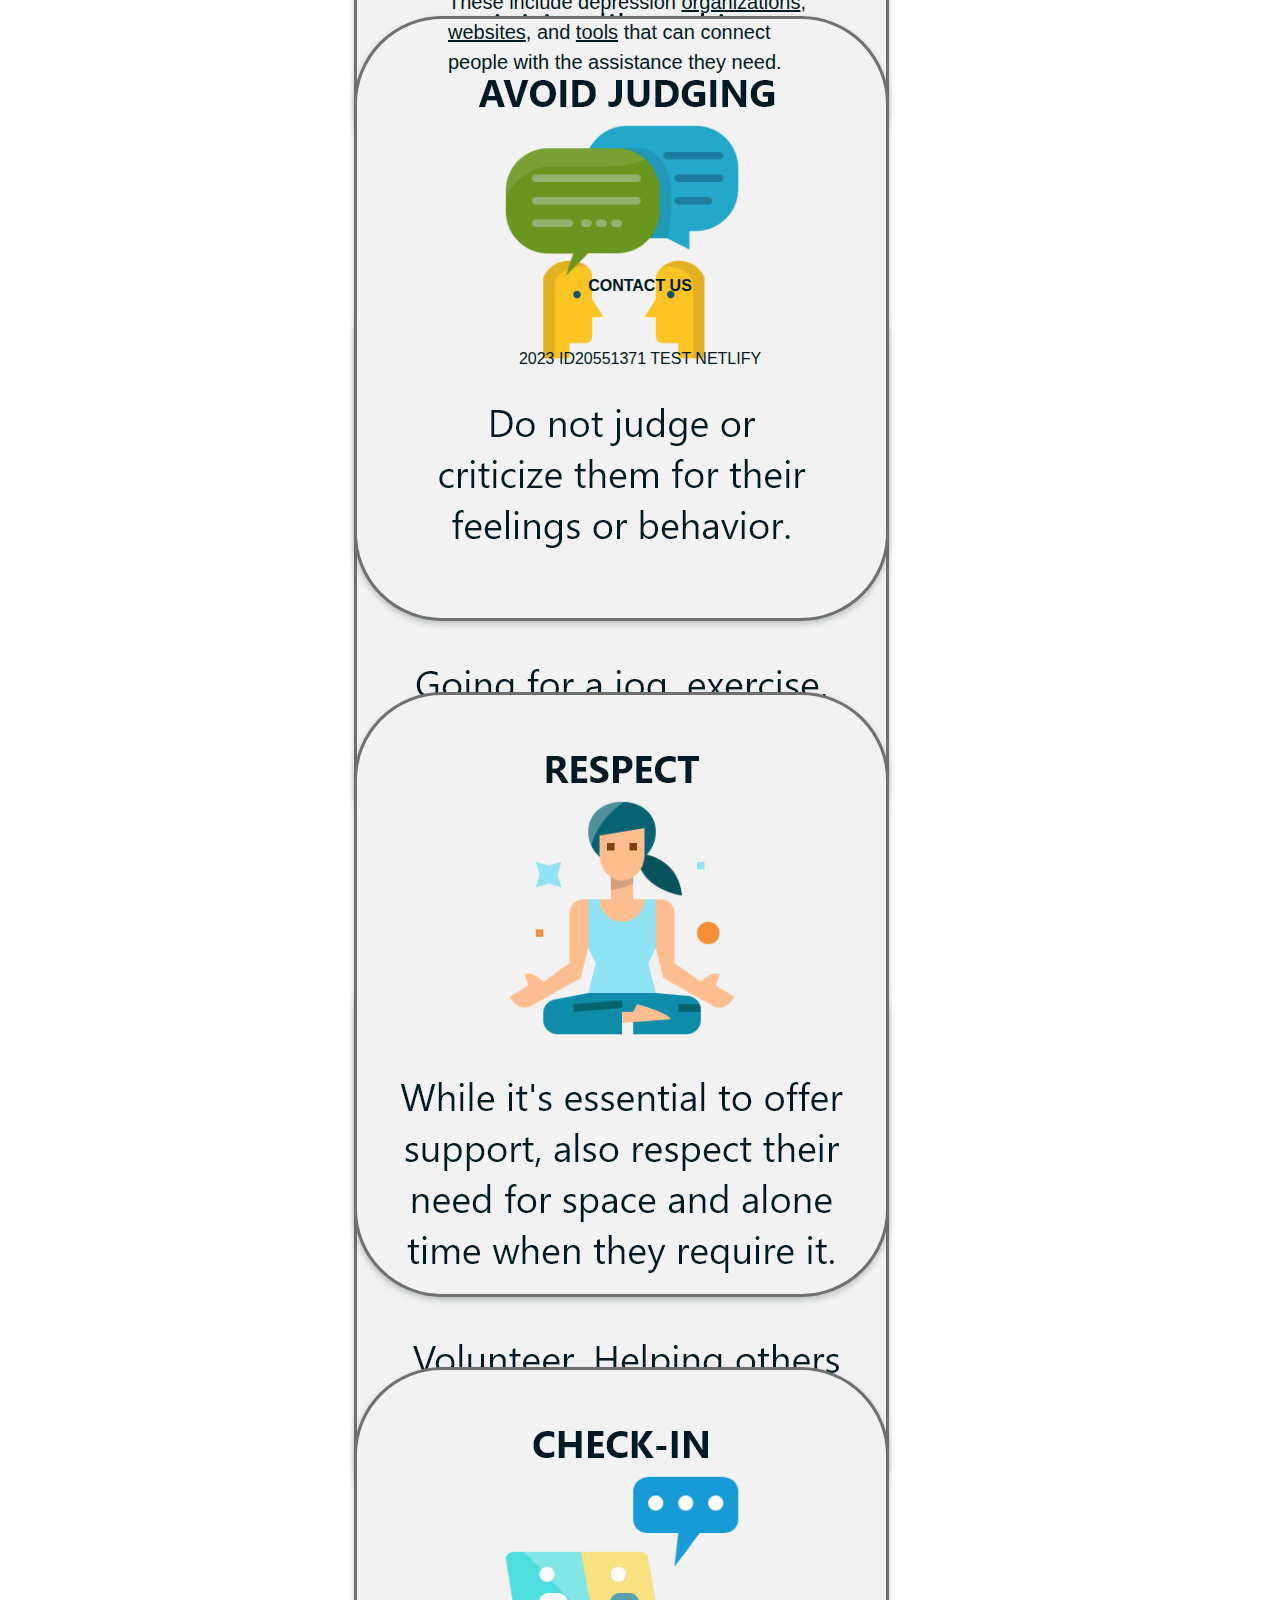
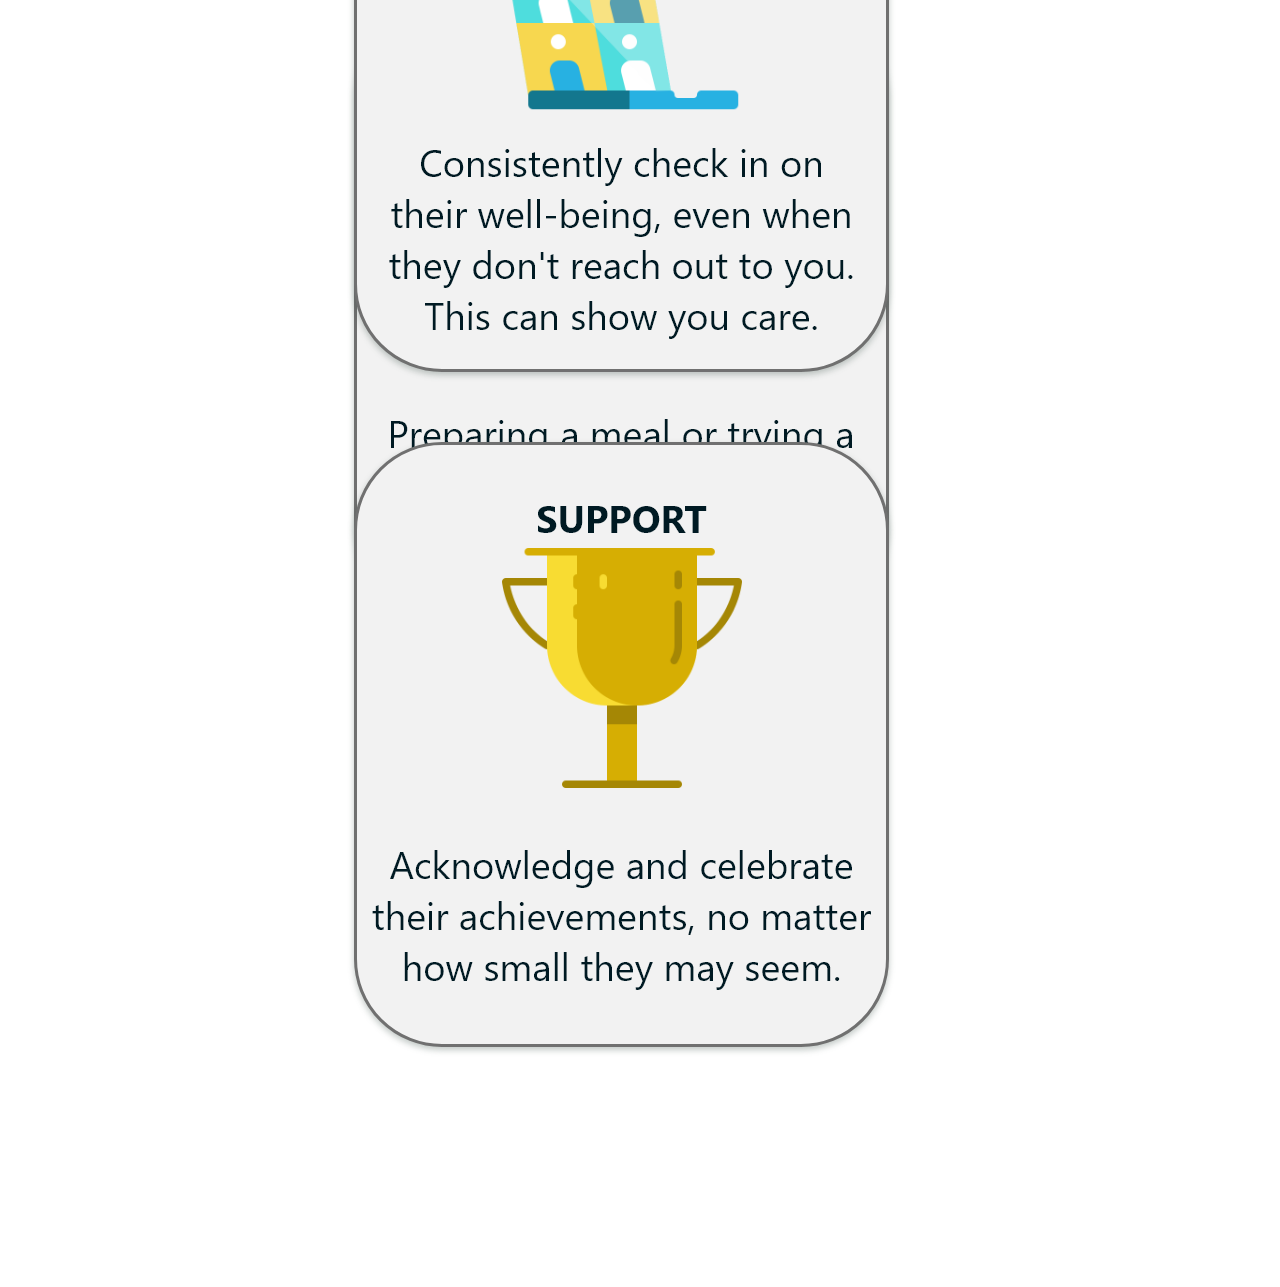
==== commit 3be61eea: "Added text to test Netlify" ====
--- a/index.html
+++ b/index.html
@@ -283,7 +283,7 @@
           <i class="fa-brands fa-x-twitter"></i>
           
         </div>
-        <p class="creds"><i class="fa-regular fa-copyright"></i> 2023 ID20551371</p> <!-- credits -->
+        <p class="creds"><i class="fa-regular fa-copyright"></i> 2023 ID20551371 TEST NETLIFY</p> <!-- credits -->
       </footer>
     </div>
 
--- a/styles.css
+++ b/styles.css
@@ -29,10 +29,6 @@
   font-size: 100px;
 }
 
-#sound-btn::part(base):hover {
-  transform: scale(1.05); 
-}
-
 /* ---------------------------------------------------------------------------------------------------------- fullpage hacks ----------- */
 /* nav */
 #fp-nav ul li .fp-tooltip { /* properties for LEFT-SIDE PROGRESS BAR */
@@ -138,13 +134,12 @@
   margin-bottom: 30px;
   font-weight: 600;
   font-size: 5em;
-  margin-top: 3%;
+  margin-top: 2.3%;
   background: #F2F2F2;
 }
 
 .section-remember button:hover {
   cursor: pointer;
-  transform: scale(1.05); 
 }
 
 /* ---------------------------------------------------------------------------------------------------------- summary section --------------- */
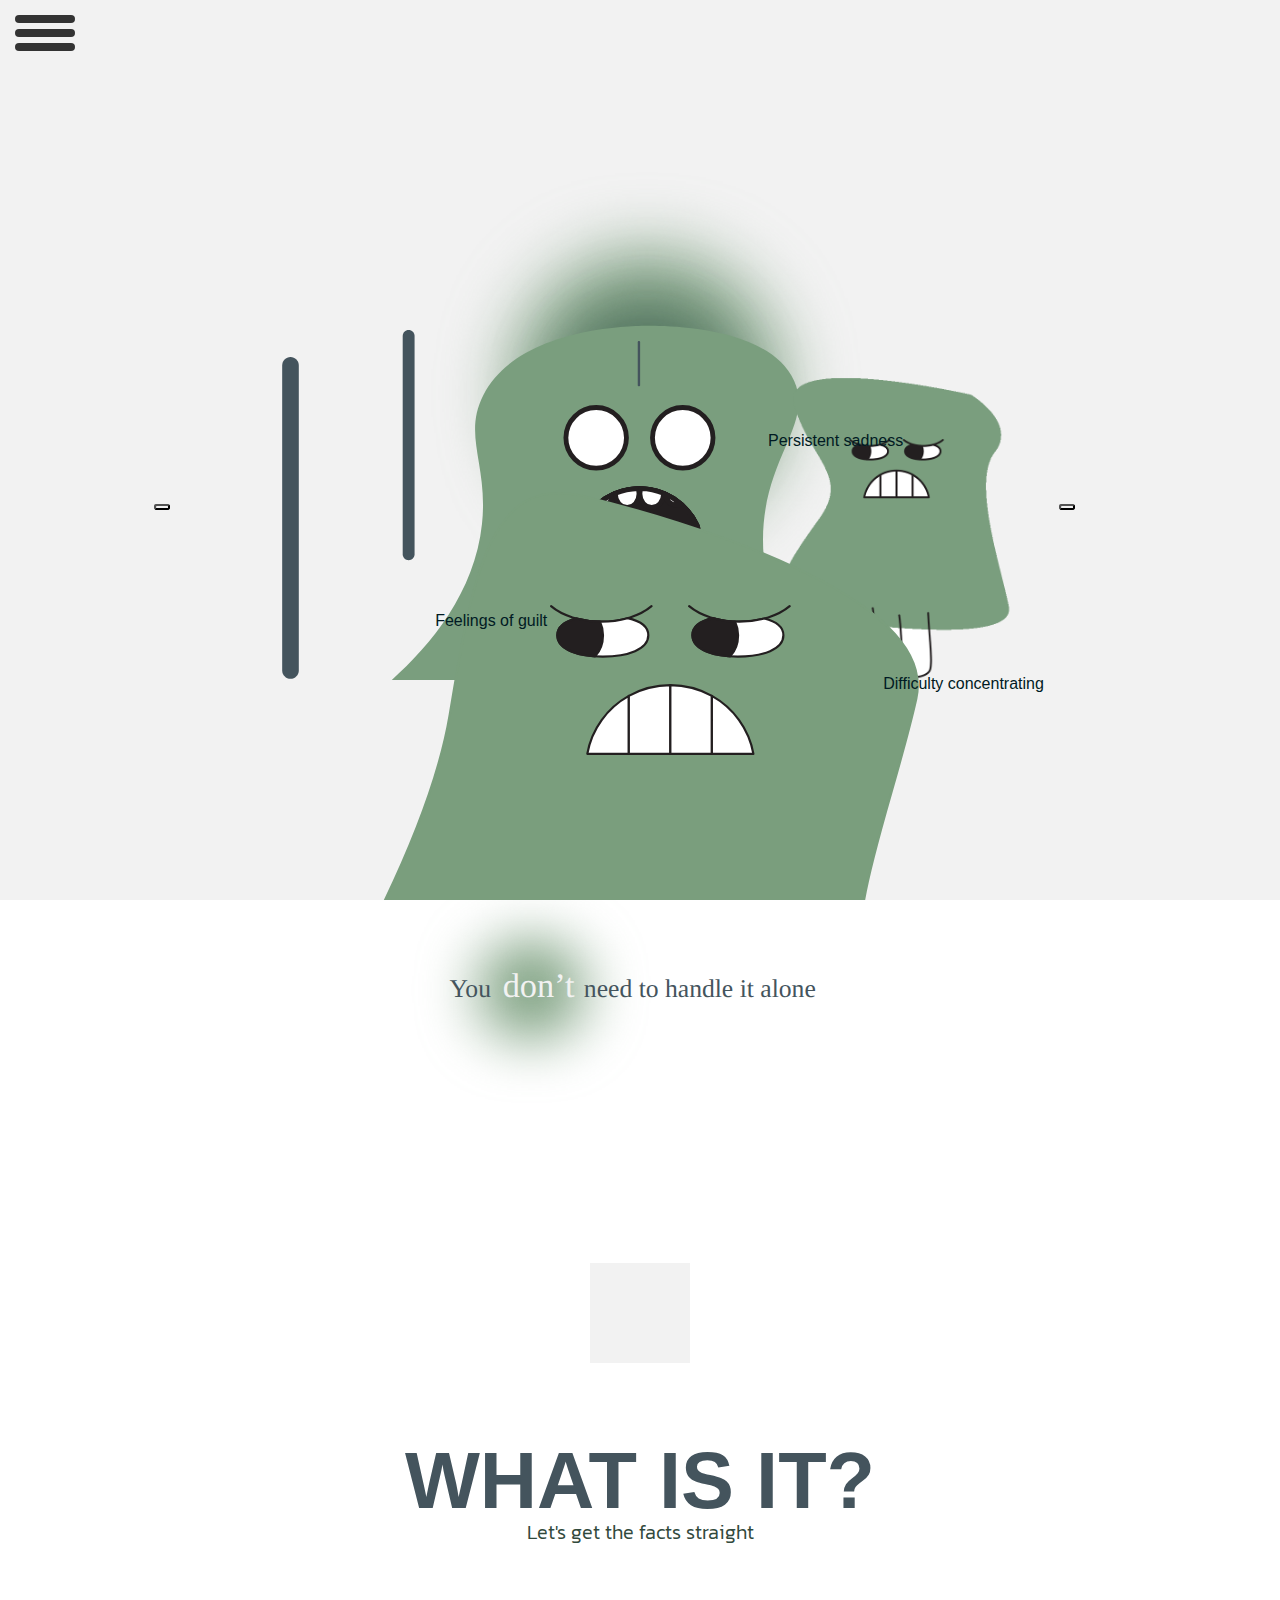
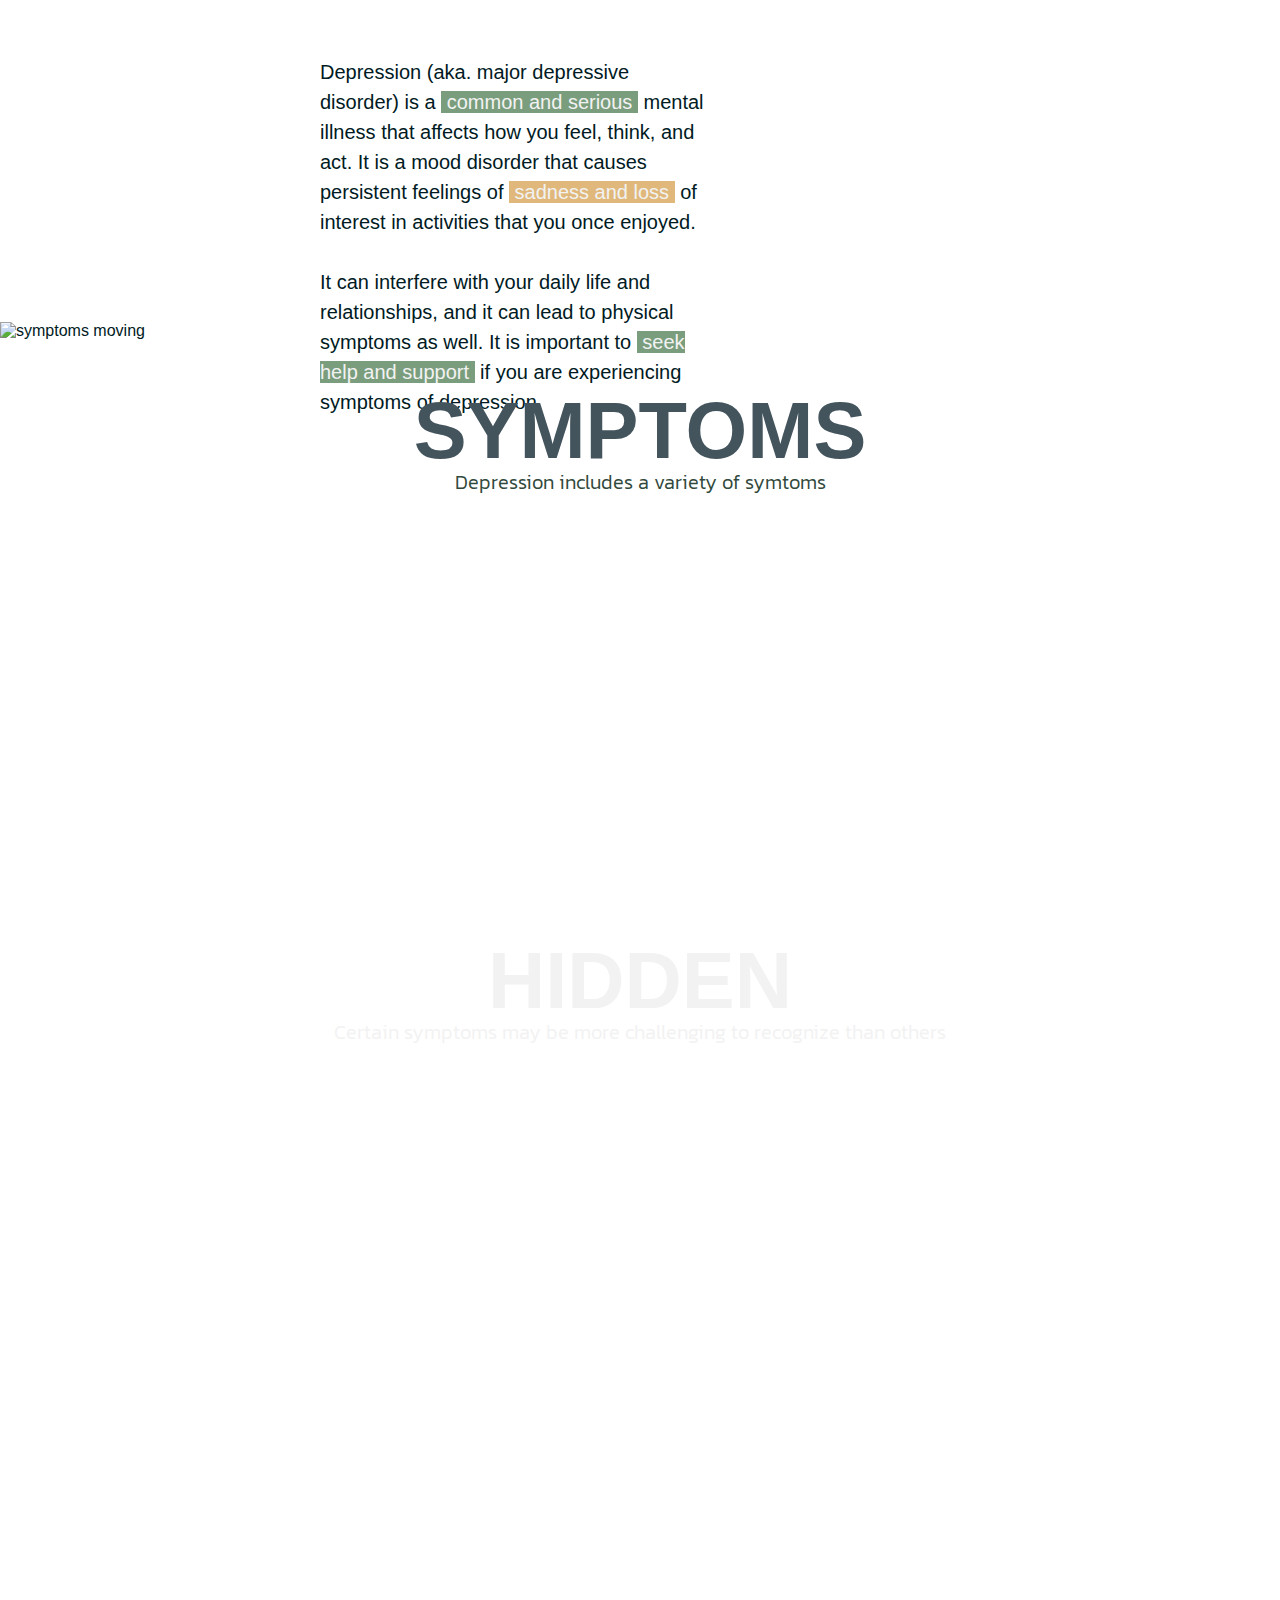
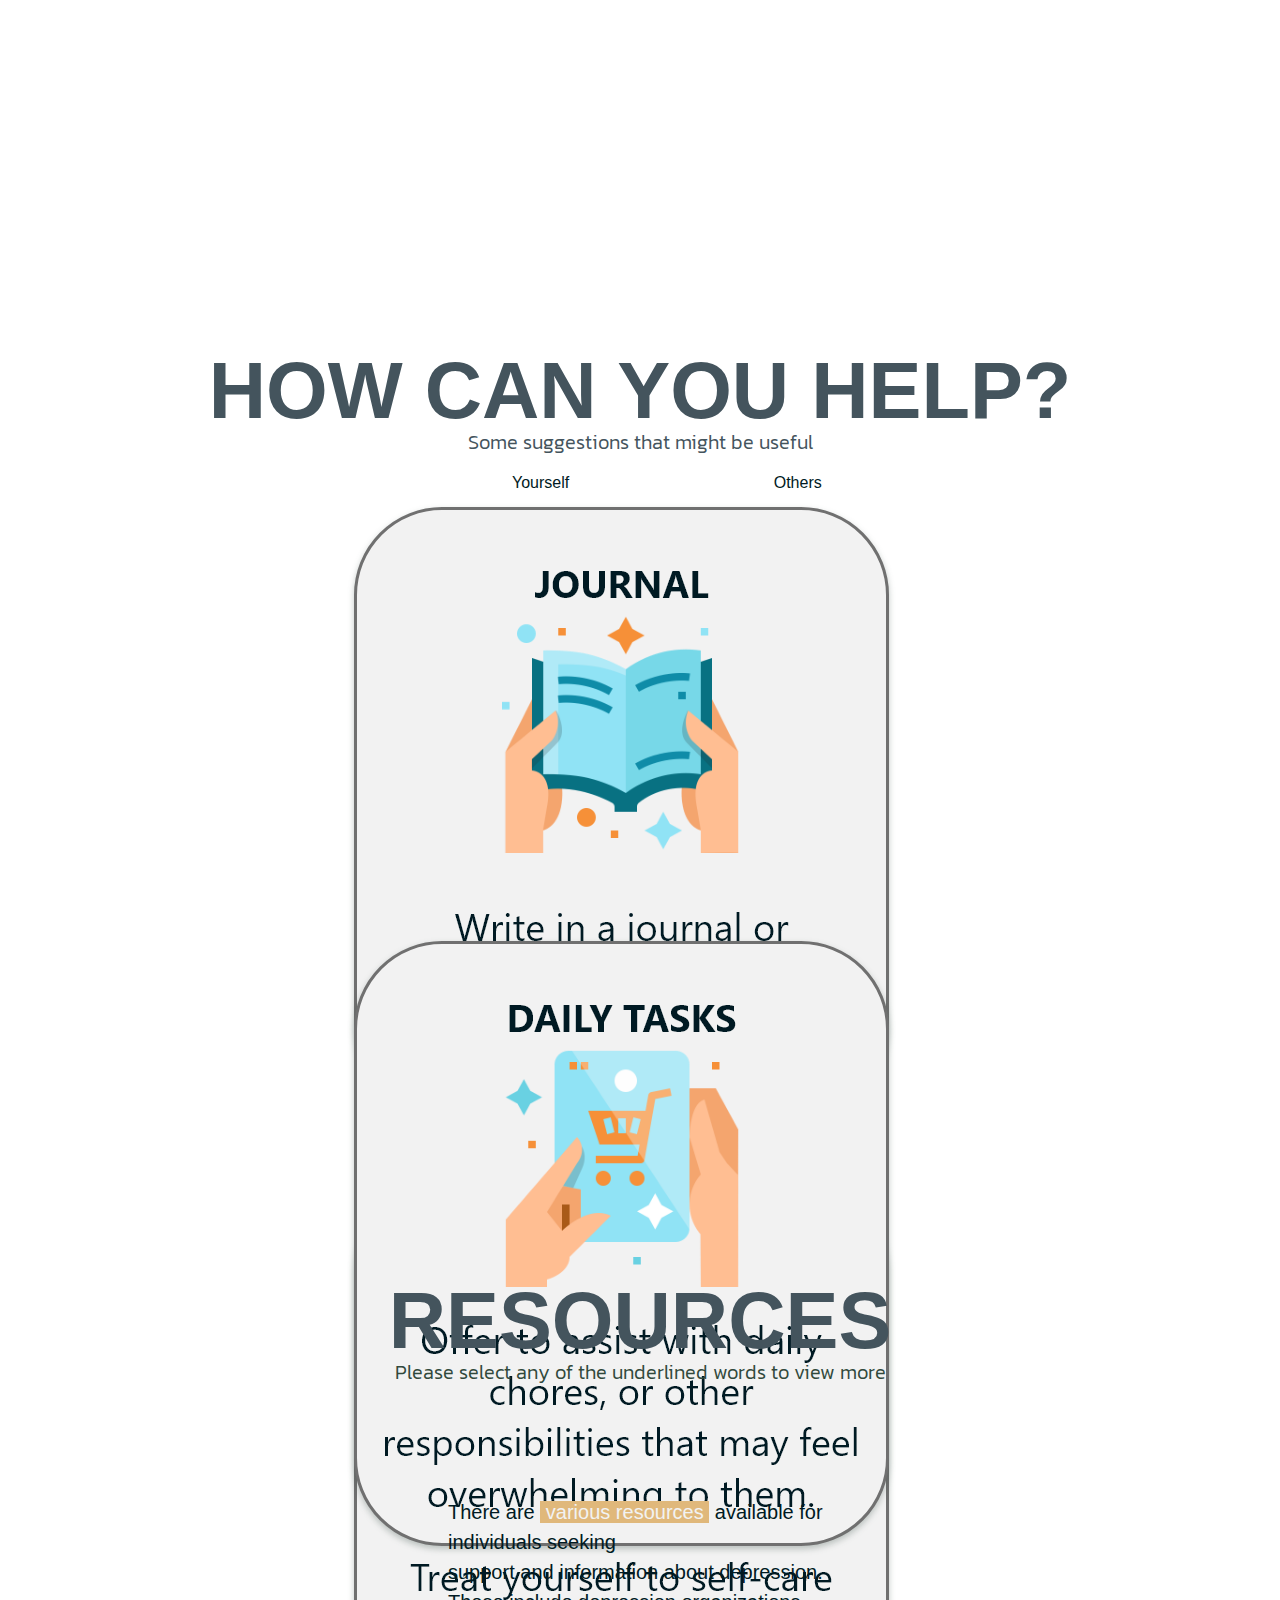
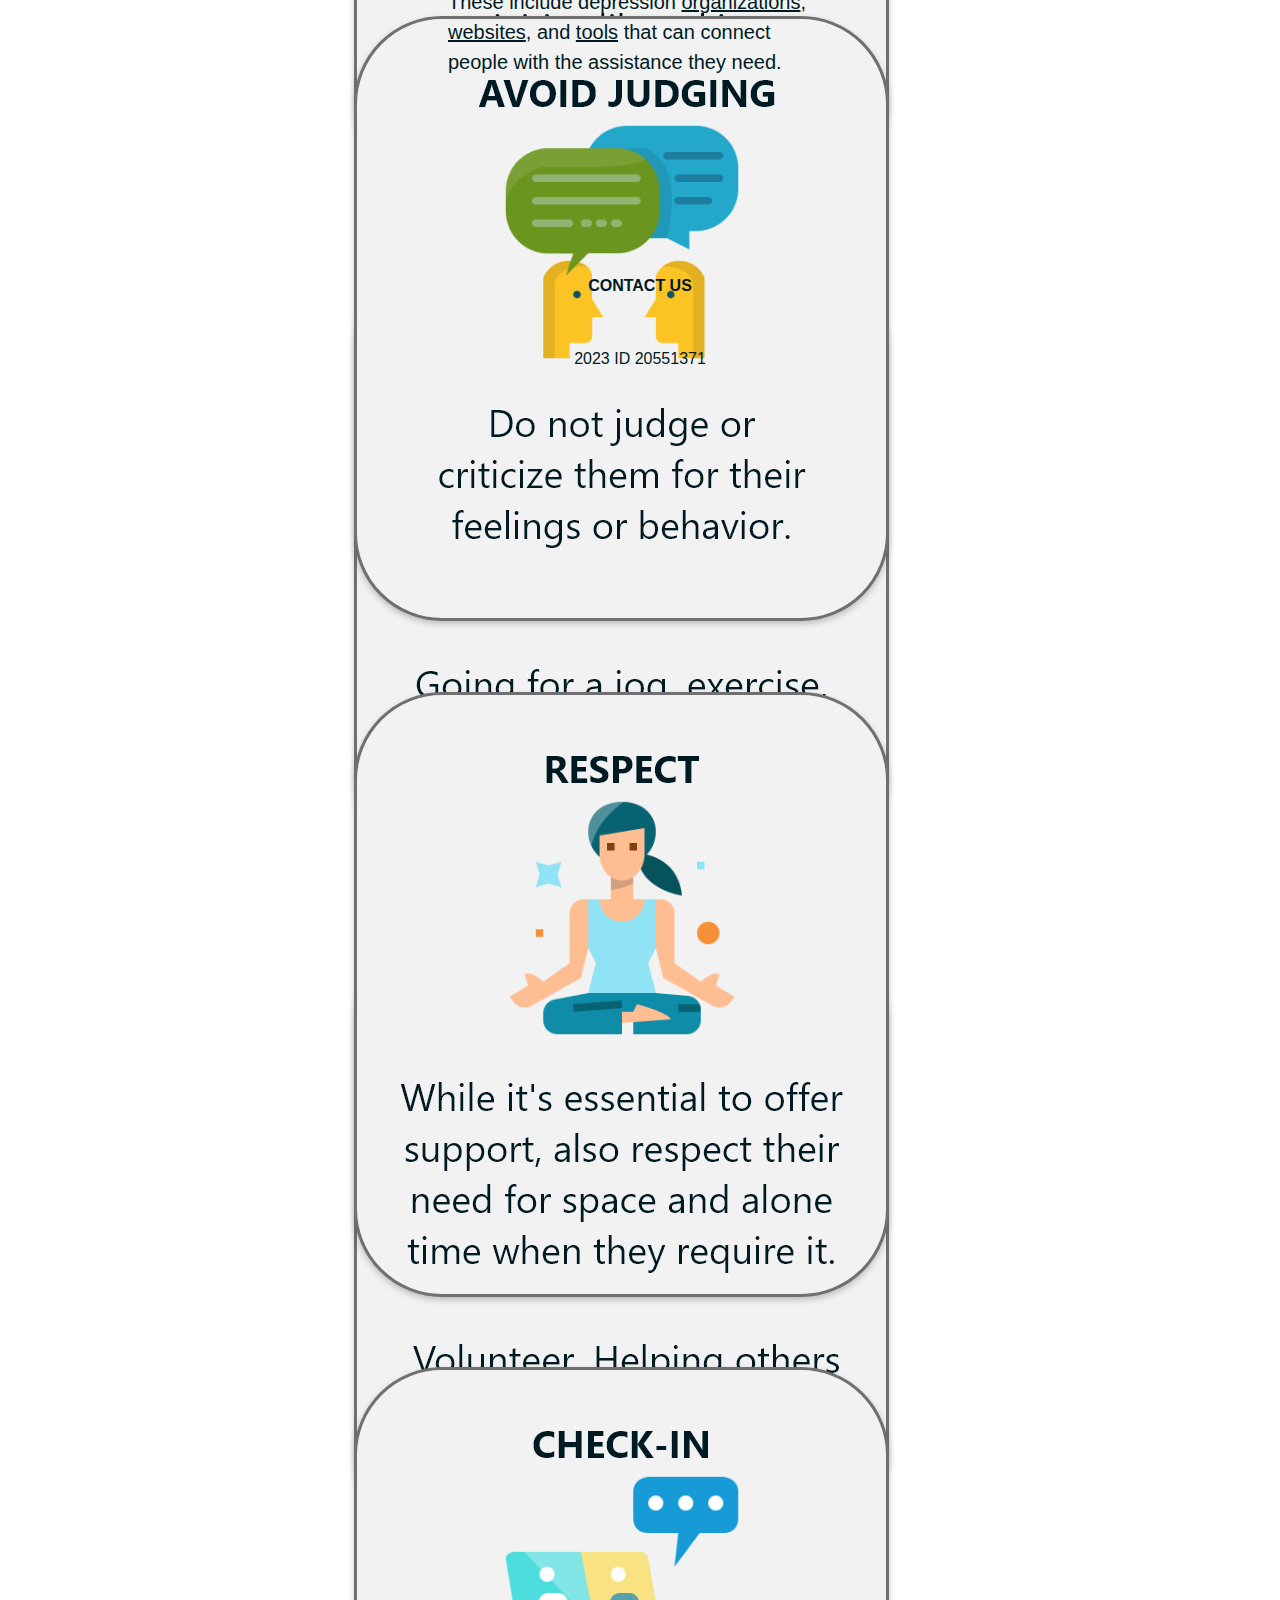
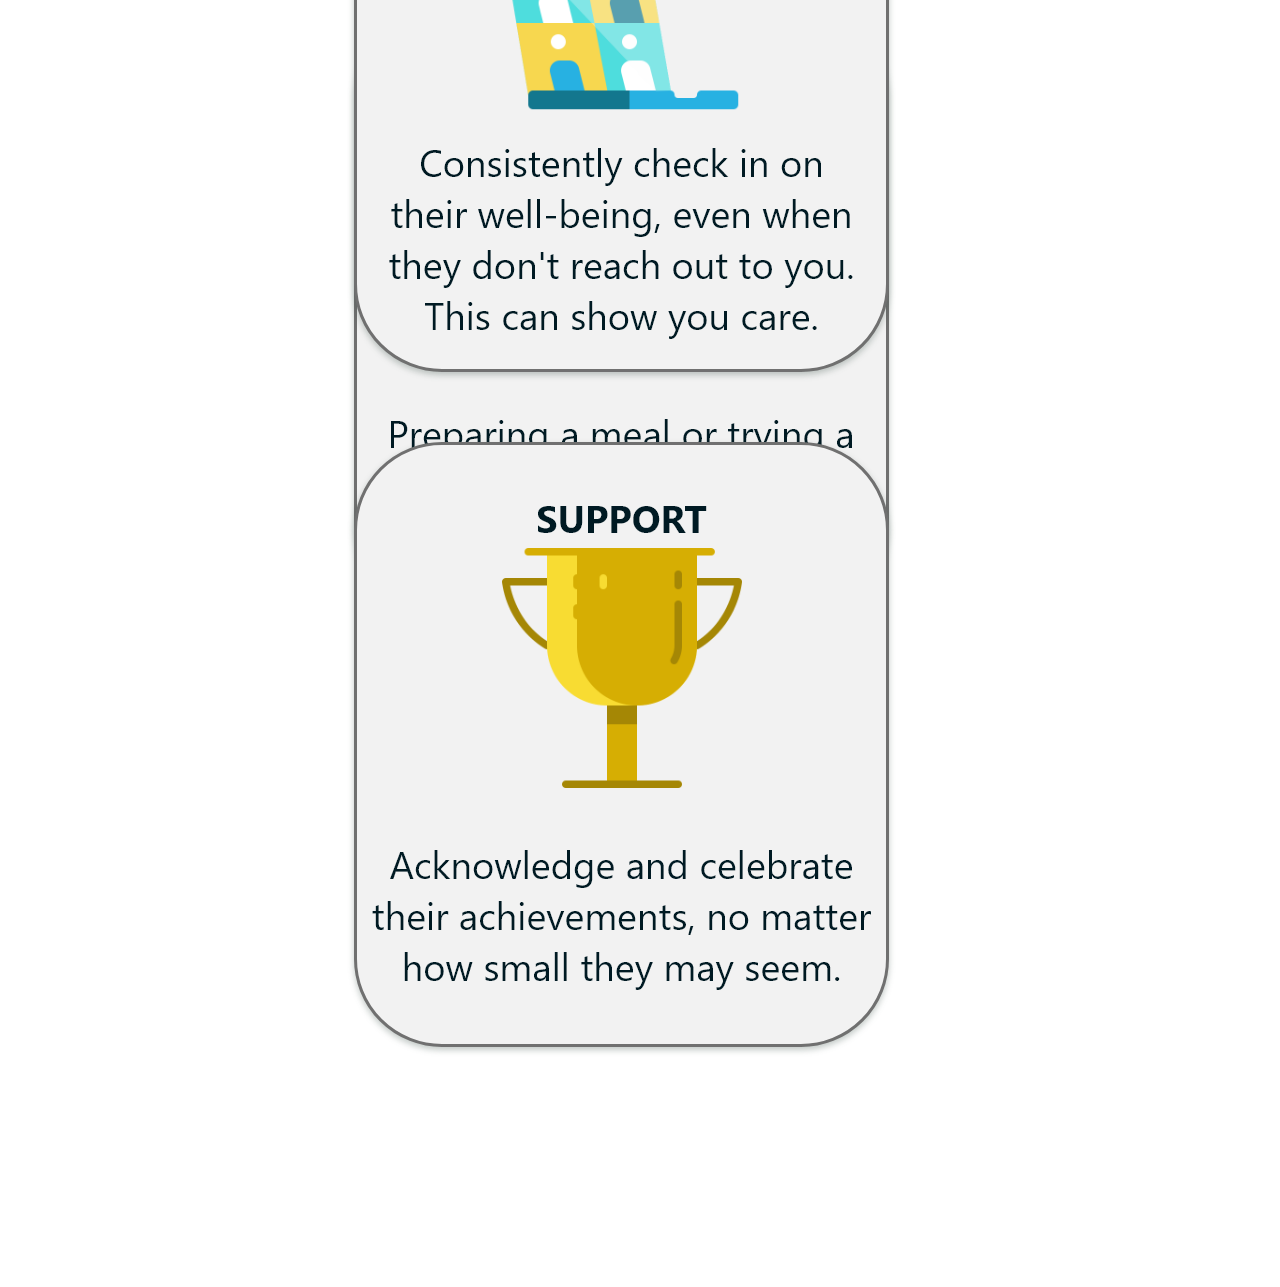
==== commit 2ae12a9d: "Deleted text, Netlify works + Added space in ID" ====
--- a/index.html
+++ b/index.html
@@ -283,7 +283,7 @@
           <i class="fa-brands fa-x-twitter"></i>
           
         </div>
-        <p class="creds"><i class="fa-regular fa-copyright"></i> 2023 ID20551371 TEST NETLIFY</p> <!-- credits -->
+        <p class="creds"><i class="fa-regular fa-copyright"></i> 2023 ID 20551371</p> <!-- credits -->
       </footer>
     </div>
 
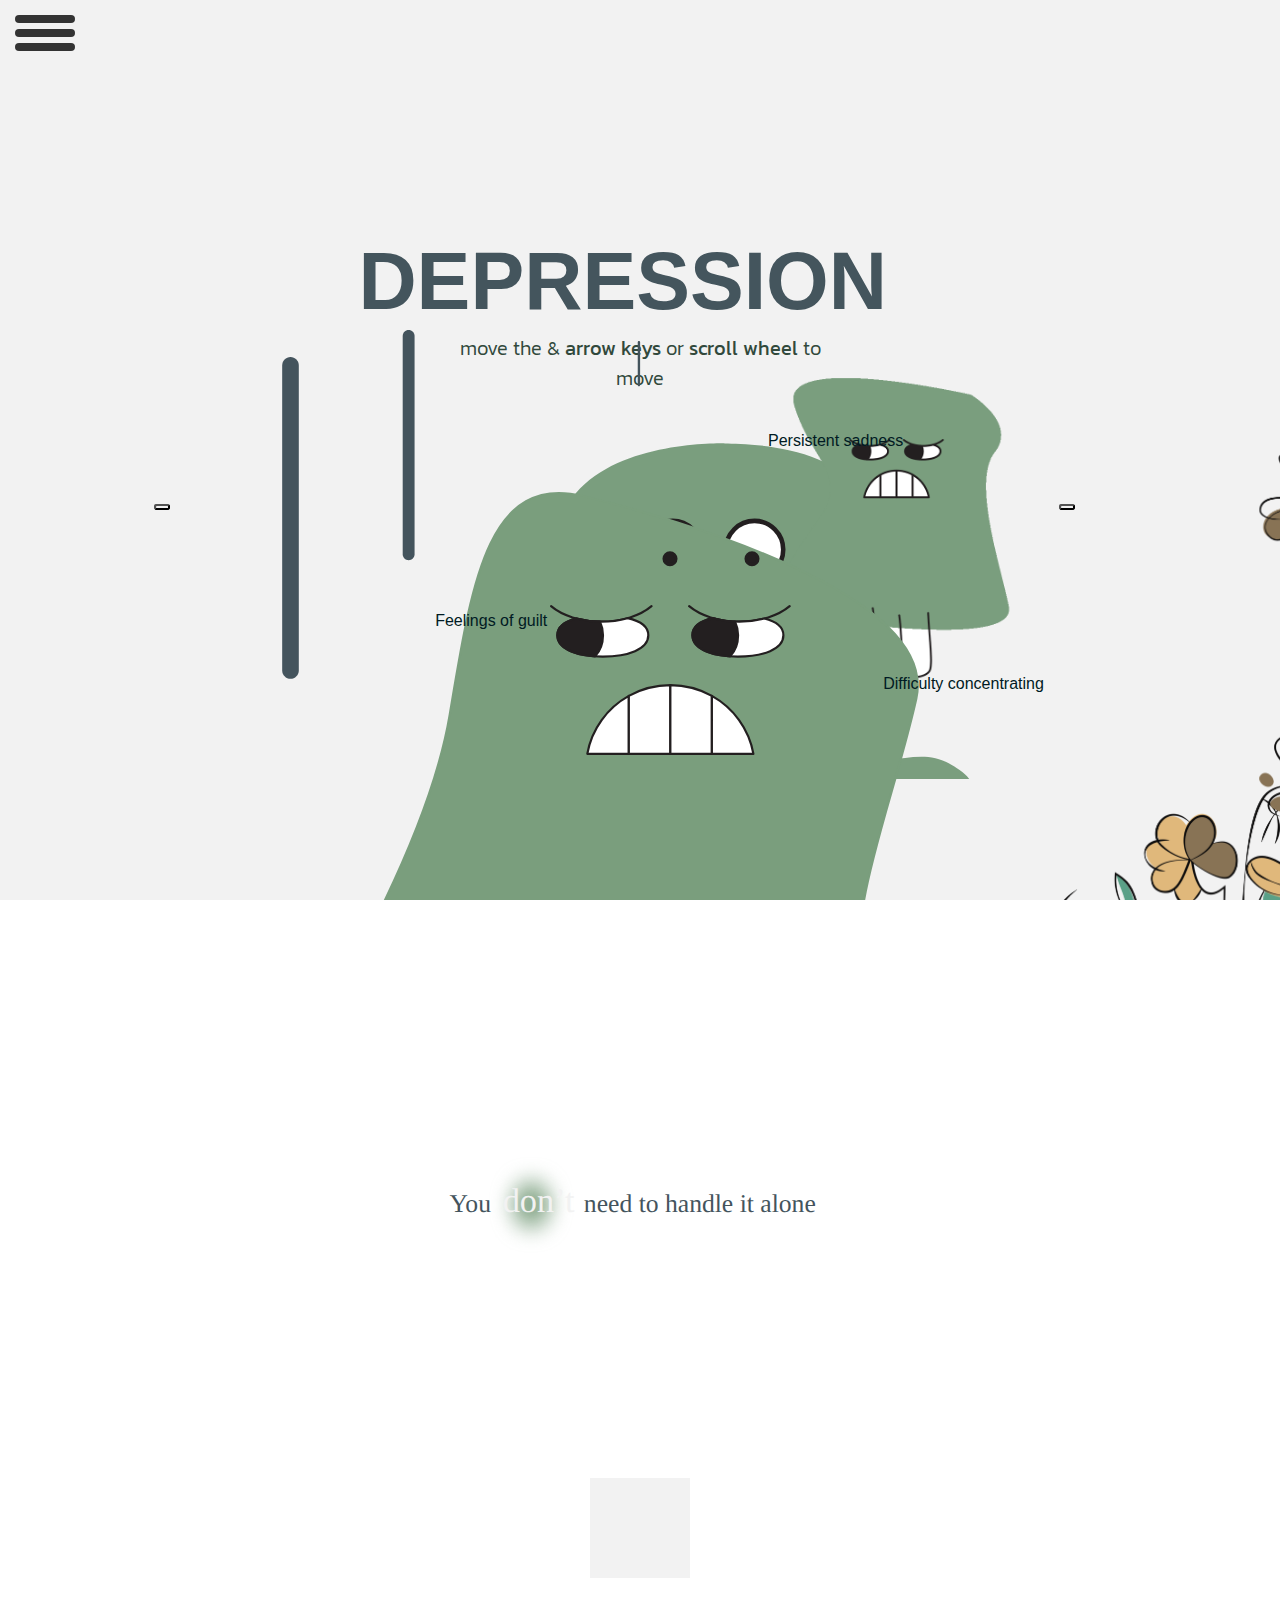
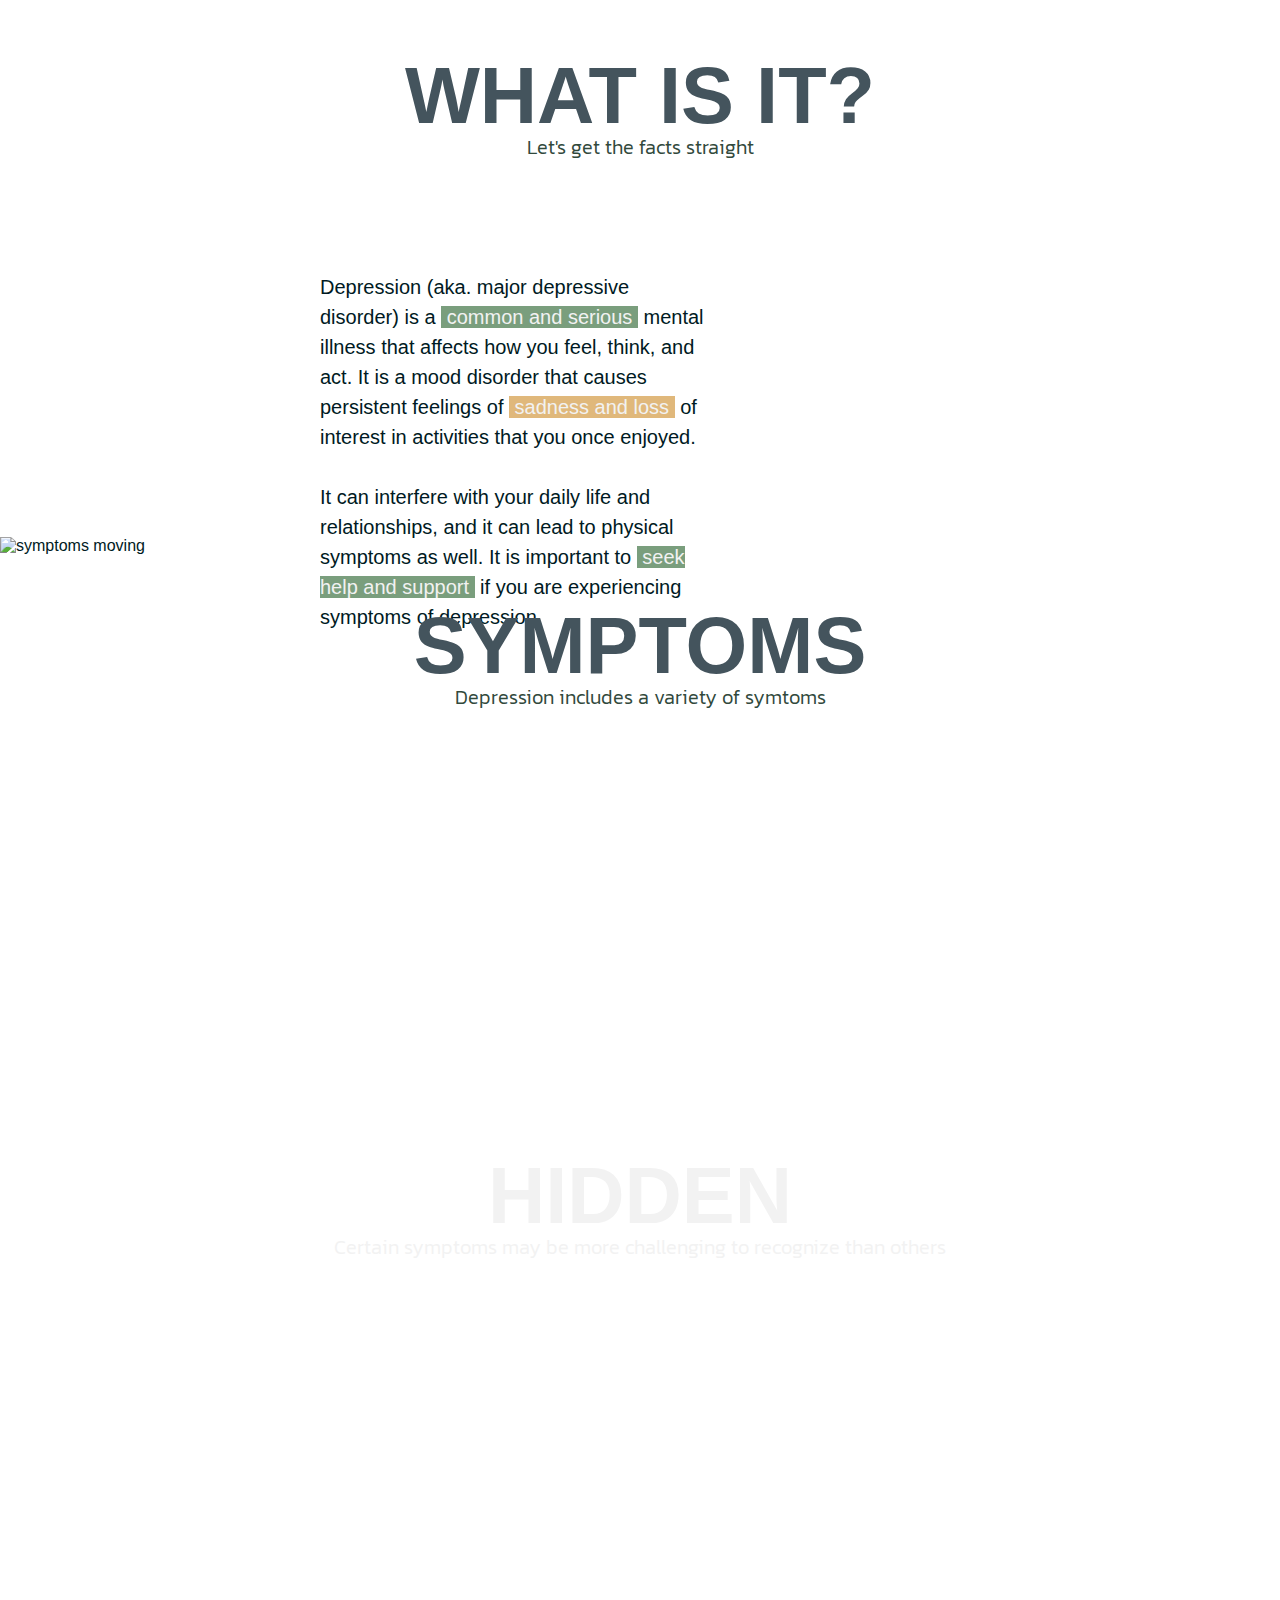
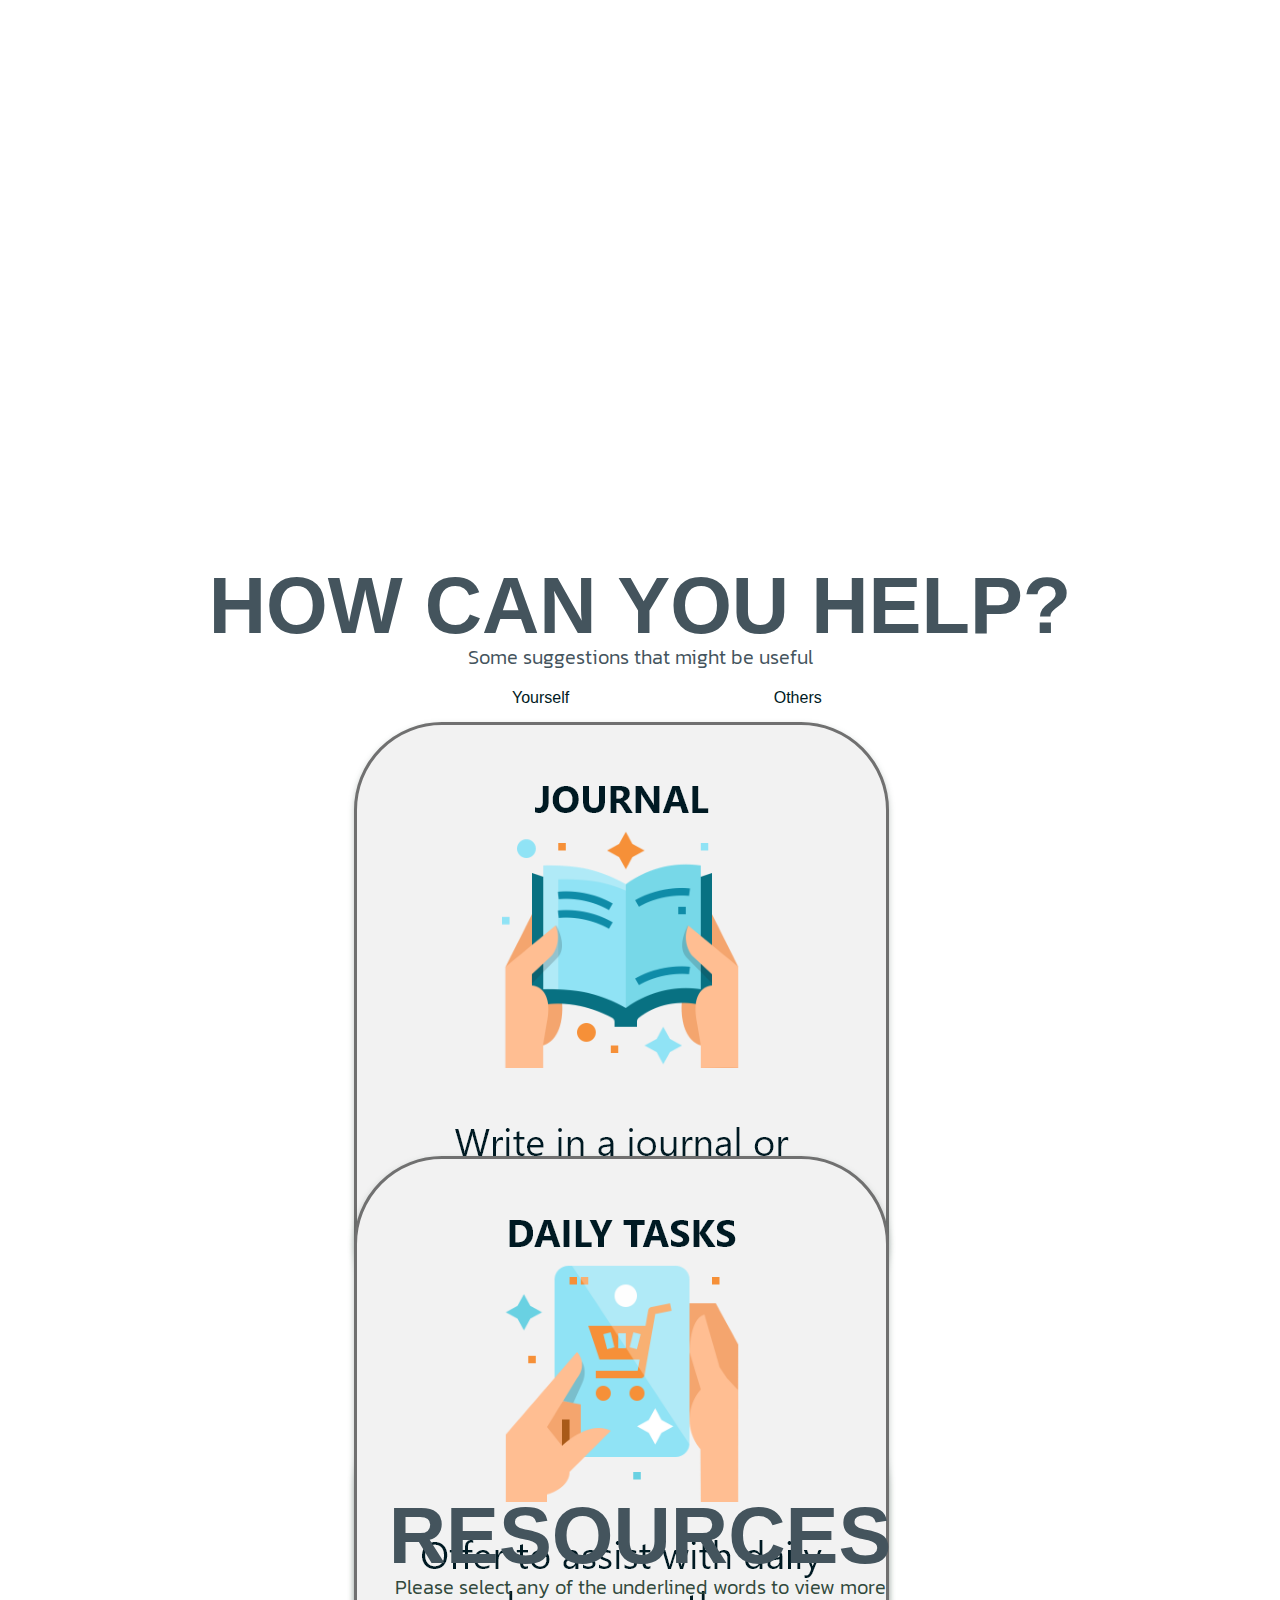
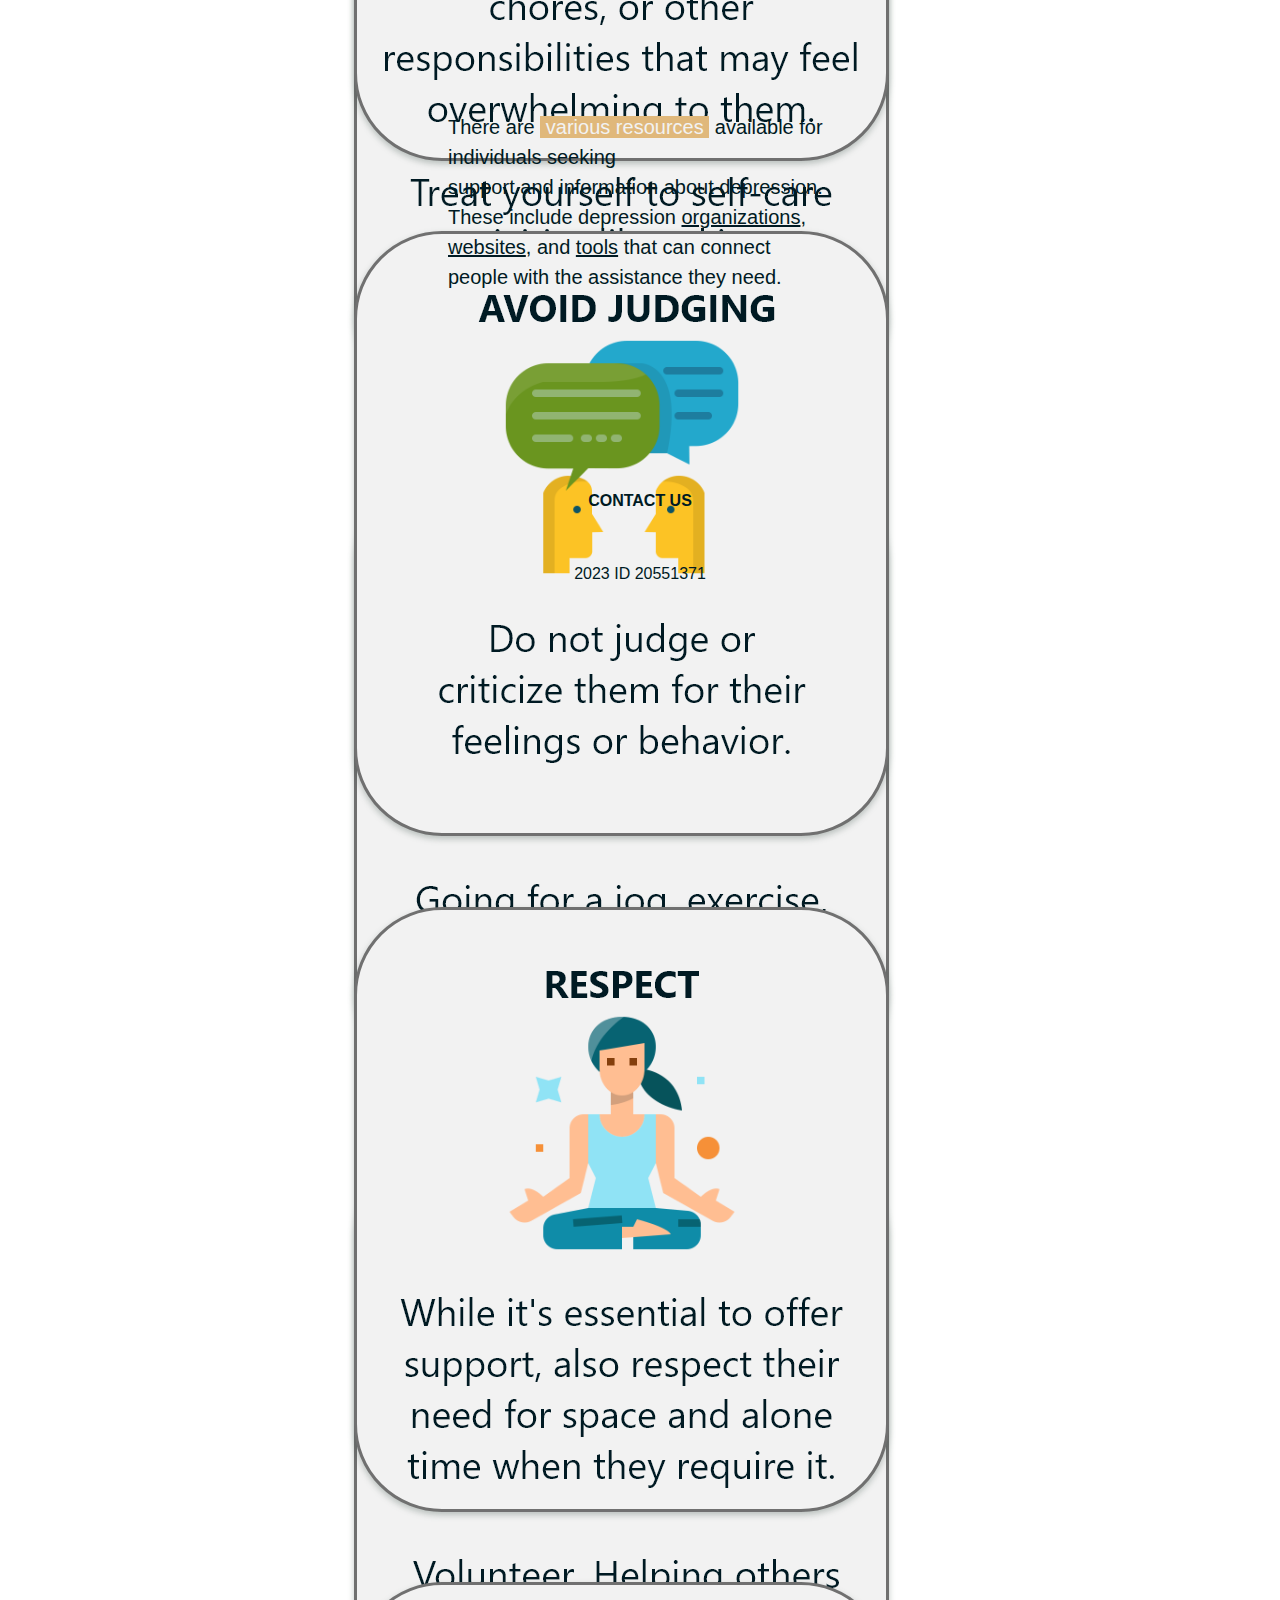
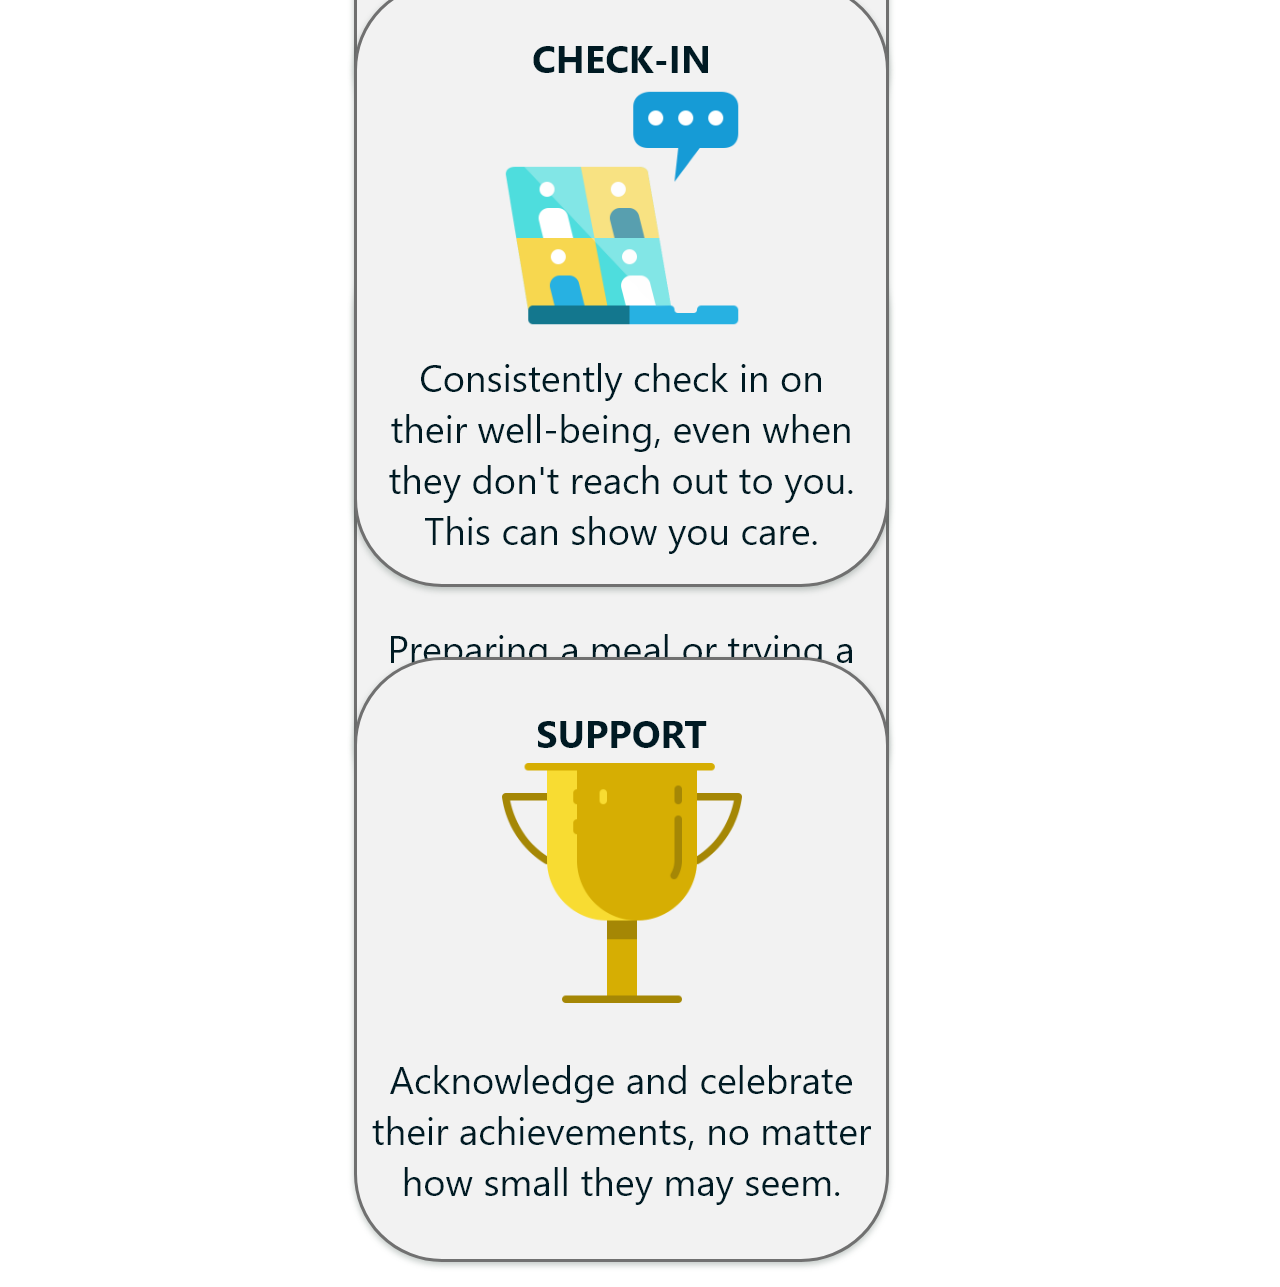
==== commit a70fc564: "Edited 'eye to cursor' so pupils stay inside face" ====
--- a/index.html
+++ b/index.html
@@ -72,11 +72,13 @@
     <div class="section section-home">
       <div class="bg"></div>
       <img src="images/blur-home.png" alt="Blur on the home section" id="blur-home-bg"> <!-- gets bigger from the middle, so need its own id -->
-      <div class="face">
-        <img src="images/face.svg" alt="Face without pupils" id="anchor">
-        <div id="eyes">
-          <img src="images/pupils.svg" alt="Pupils" class="eye" style="top: 60px; left: 855px;">
-          <img src="images/pupils.svg" alt="Pupils" class="eye" style="top: 60px; left: 985px;">
+      <div class="face-container">
+        <div class="face">
+          <img src="images/face.svg" alt="Face without pupils" id="anchor">
+          <div id="eyes">
+            <img src="images/pupils.svg" alt="Pupils" id="eye1" class="eye">
+            <img src="images/pupils.svg" alt="Pupils" id="eye2" class="eye">
+          </div>
         </div>
       </div>
 
--- a/styles.css
+++ b/styles.css
@@ -55,6 +55,7 @@
   left: 0;
   bottom: 0;
   background: #F2F2F2;
+  z-index: -9999;
 }
 
 #blur-home-bg {
@@ -62,6 +63,7 @@
   right: 20%;
   width: 60%;
   top: -10px;
+  z-index: -999;
   animation: bounce 5s ease-in-out infinite; /* animation named 'bounce' + duration of 5s + ease-in-out GRAPH + loops -> creates gentle calming movement */
 }
 
@@ -88,17 +90,46 @@
   width: 80%;
 }
 
-#anchor {
-  position: absolute;
-  top: 22.8%;
-  left: 17%;
-  width: 66%;
+.face-container {
+  height: 50%;
+  z-index: -4;
+}
+
+.face {
+  position: absolute;
+  width: 80%; 
+  height: 40%;
+  max-width: 800px; /* PREVENTS face from becoming too big */
+  bottom: 23.5%; 
+  left: 24.5%; 
 }
 
 #eyes, #eyes img { /* PROPERTIES to position eyes in the eye hole */
   position: absolute;
   width: 20%;
   z-index: 9999;
+}
+
+#eye1 {
+  max-width: 100%; /* ENSURES image scales with the face */
+  height: auto; /* KEEPS image aspect ratio */
+  position: absolute;
+  top: -462px;
+  left: 422px;
+  right: 0;
+  bottom: 0;
+  margin: auto; 
+}
+
+#eye2 {
+  max-width: 100%; /* ENSURES image scales with the face */
+  height: auto; /* KEEPS image aspect ratio */
+  position: absolute;
+  top: -462px;
+  left: 340px;
+  right: 0;
+  bottom: 0;
+  margin: auto; 
 }
 
 .section-home .fp-overflow { /* tp make PAGE ELEMENTS not cut-off */
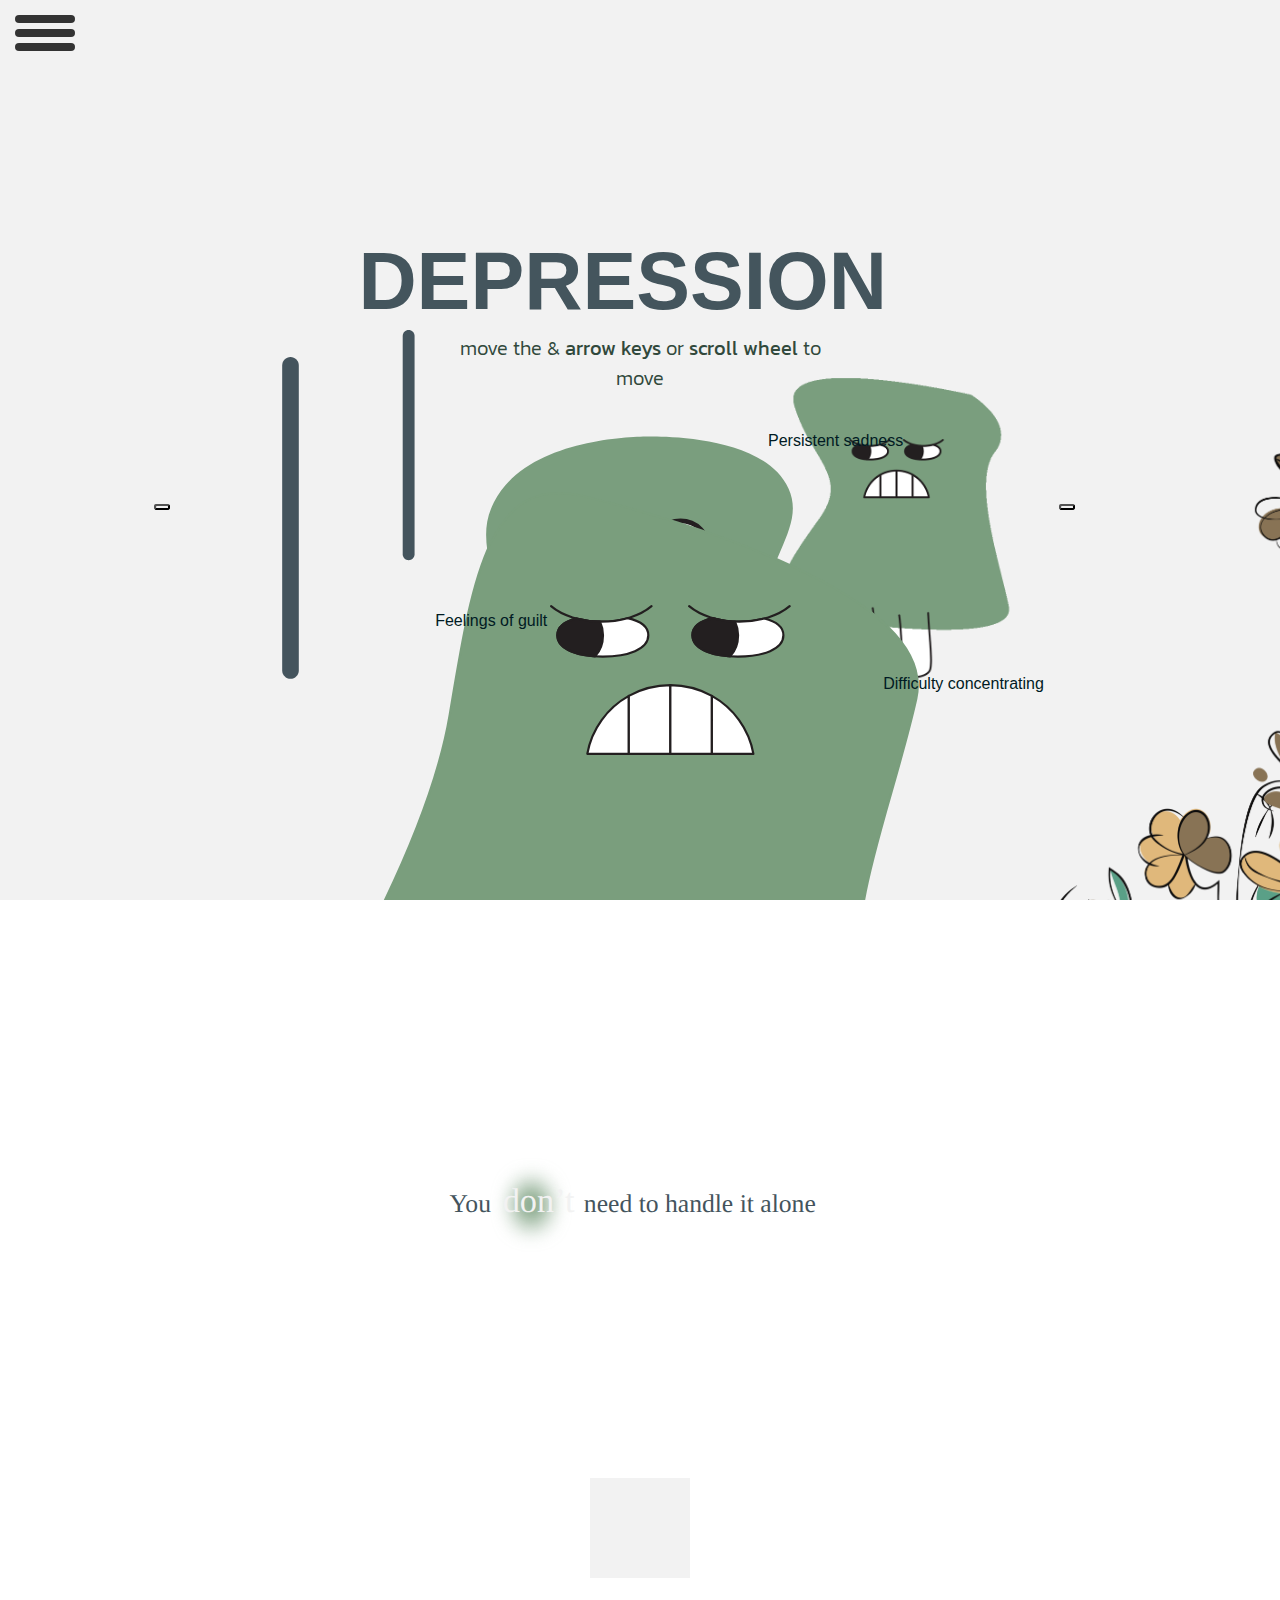
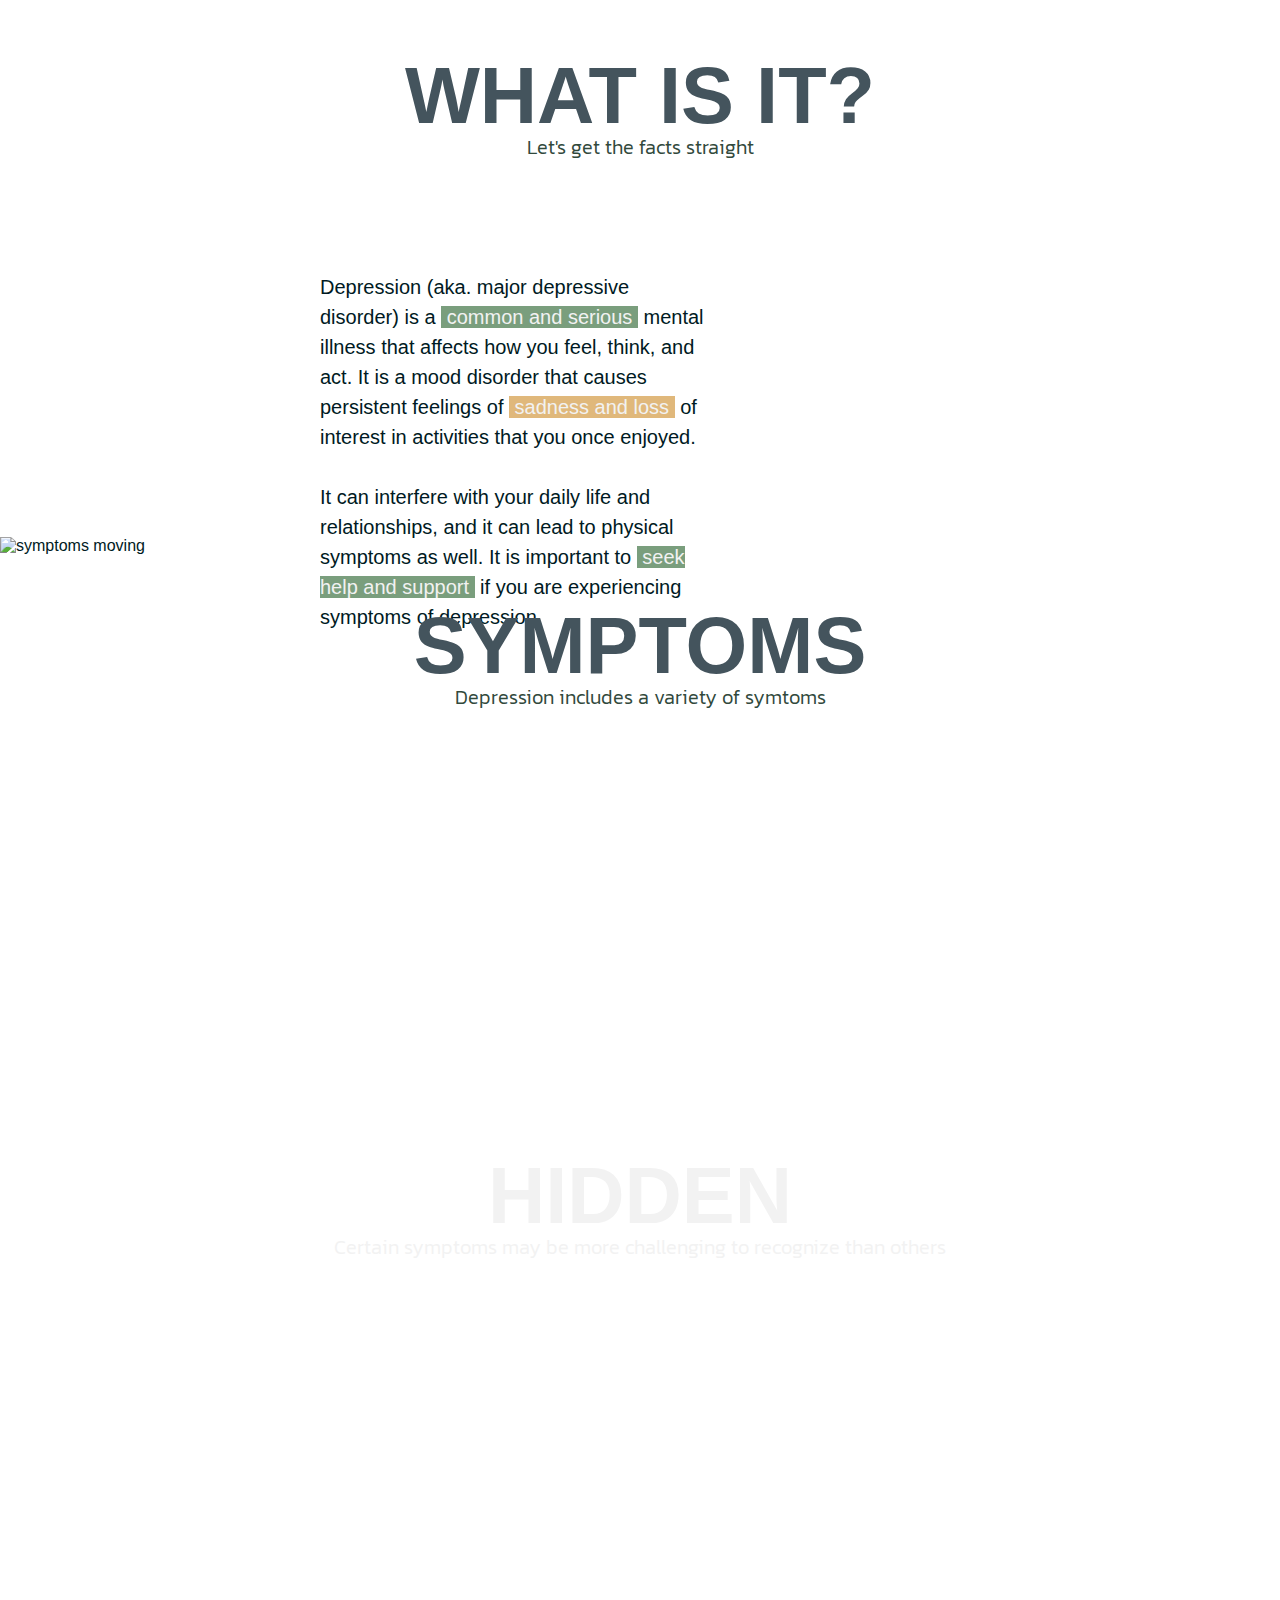
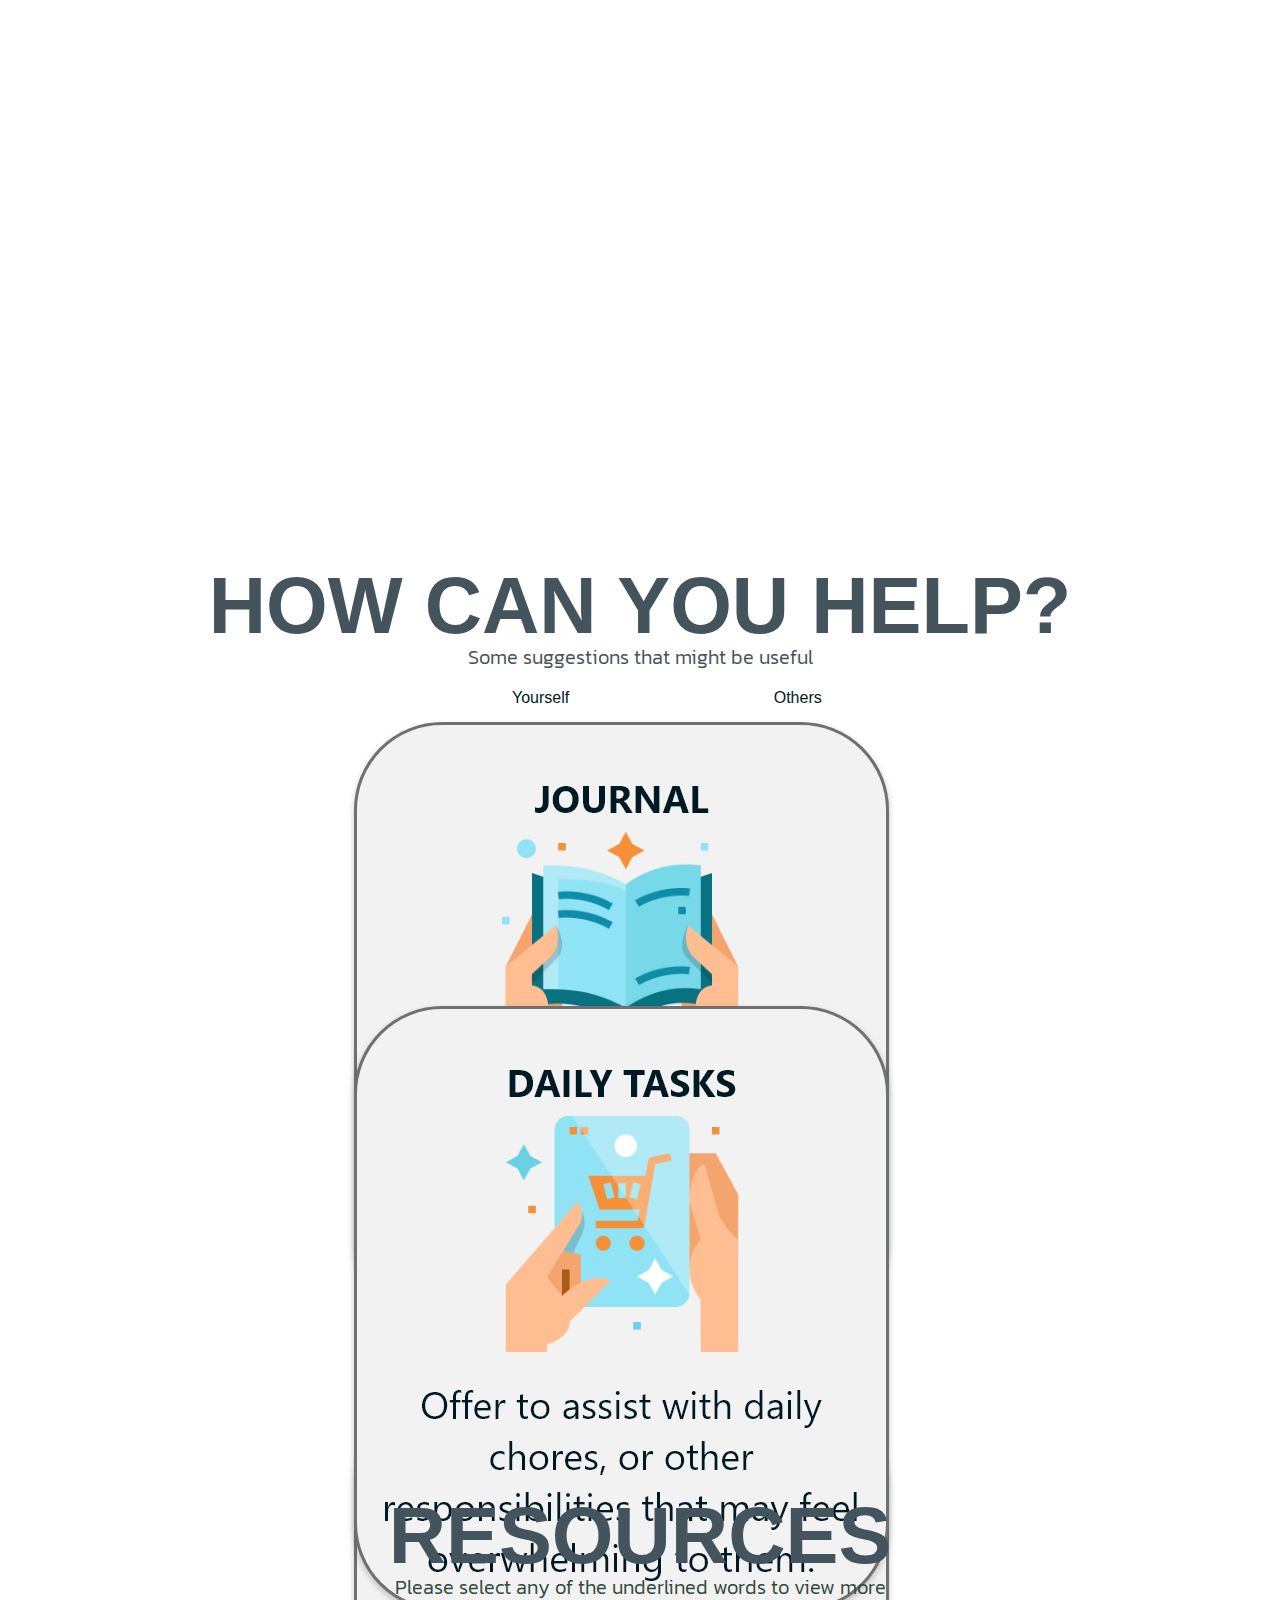
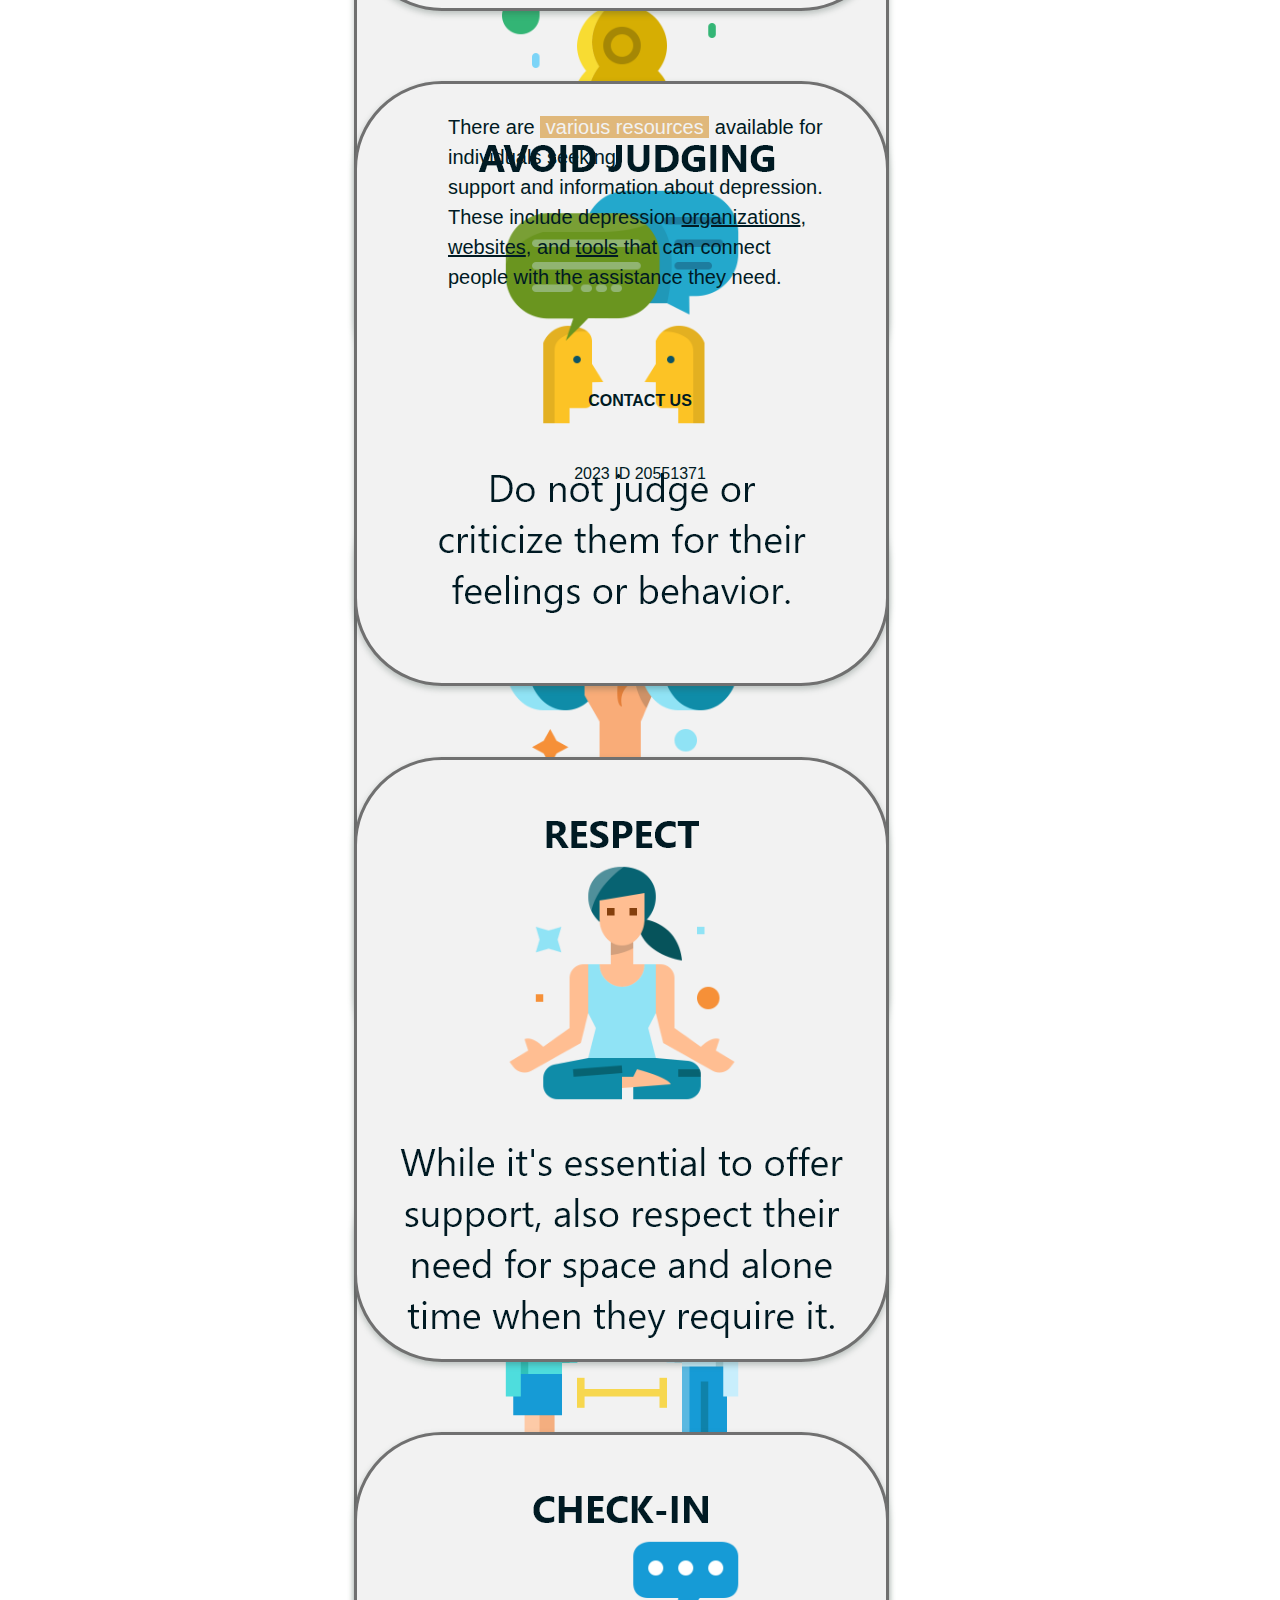
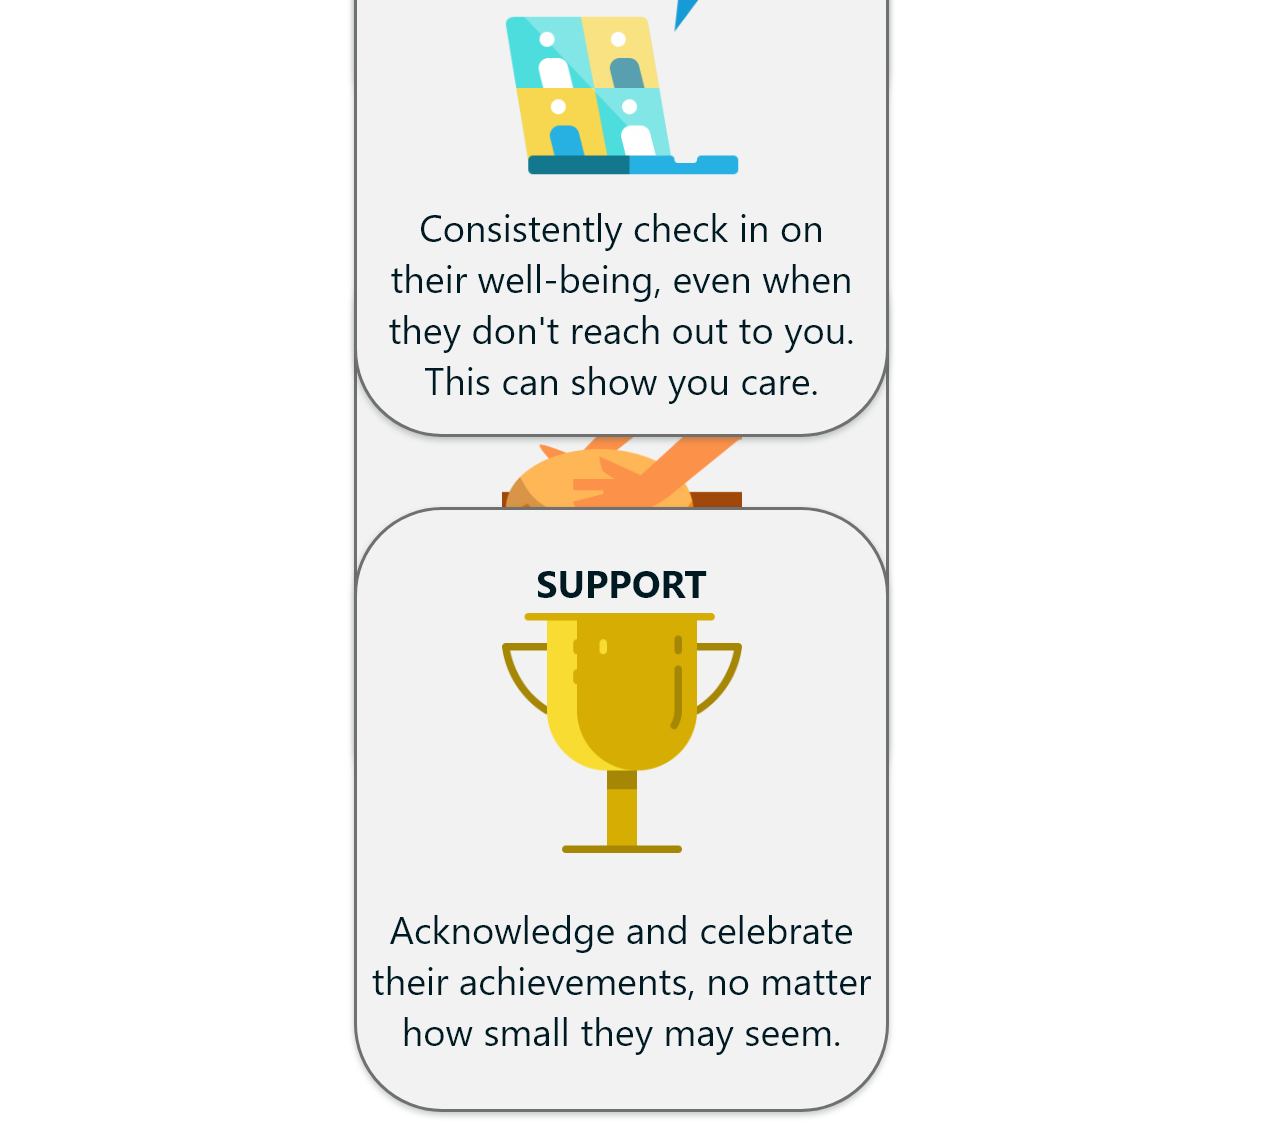
==== commit 7f142818: "Removed line in 'Tips' + Changed face in 'Home"" ====
--- a/index.html
+++ b/index.html
@@ -178,7 +178,6 @@
       <div class="title">
         <h1>HOW CAN YOU HELP?</h1>
         <h2>Some suggestions that might be useful</h2>
-        <img src="images/line.svg" alt="Line" id="line2"> <!-- svg format just to make it higher quality -->
       </div>
 
       <sl-tab-group style="--indicator-color: var(--indicator-color);" class="content-tips"> <!-- TAB GROUP shoelace component -->
--- a/styles.css
+++ b/styles.css
@@ -101,7 +101,8 @@
   height: 40%;
   max-width: 800px; /* PREVENTS face from becoming too big */
   bottom: 23.5%; 
-  left: 24.5%; 
+  left: 50%;
+  transform: translateX(-50%);
 }
 
 #eyes, #eyes img { /* PROPERTIES to position eyes in the eye hole */
@@ -501,7 +502,7 @@
 .glider1-contain, .glider2-contain { /* OVERALL carousel dimensions */
   text-align: center;
   width: 57%;
-  height: 400px;
+  height: 250px;
   margin-top: -30px;
   margin-bottom: 5%;
   margin-left: 20%;
@@ -535,15 +536,6 @@
   cursor: pointer;
   background-color: #D4D4D4;
   transform: scale(1.3);
-}
-
-#line2 { /* PROPERTIES of illustrative line, displaying CLOSURE principles by seperating the two (2) tabs */
-  position: absolute;
-  width: 10px;
-  height: auto;
-  z-index: 999;
-  left: 49.5%;
-  top: 37.5%;
 }
 
 /* ---------------------------------------------------------------------------------------------------------- resources section --------------- */
@@ -614,7 +606,7 @@
 footer { /* PROPERTIES of footer */
   height: 100px;
   text-align: center;
-  margin-top: 200px;
+  margin-top: 100px;
 }
 
 .socials {
